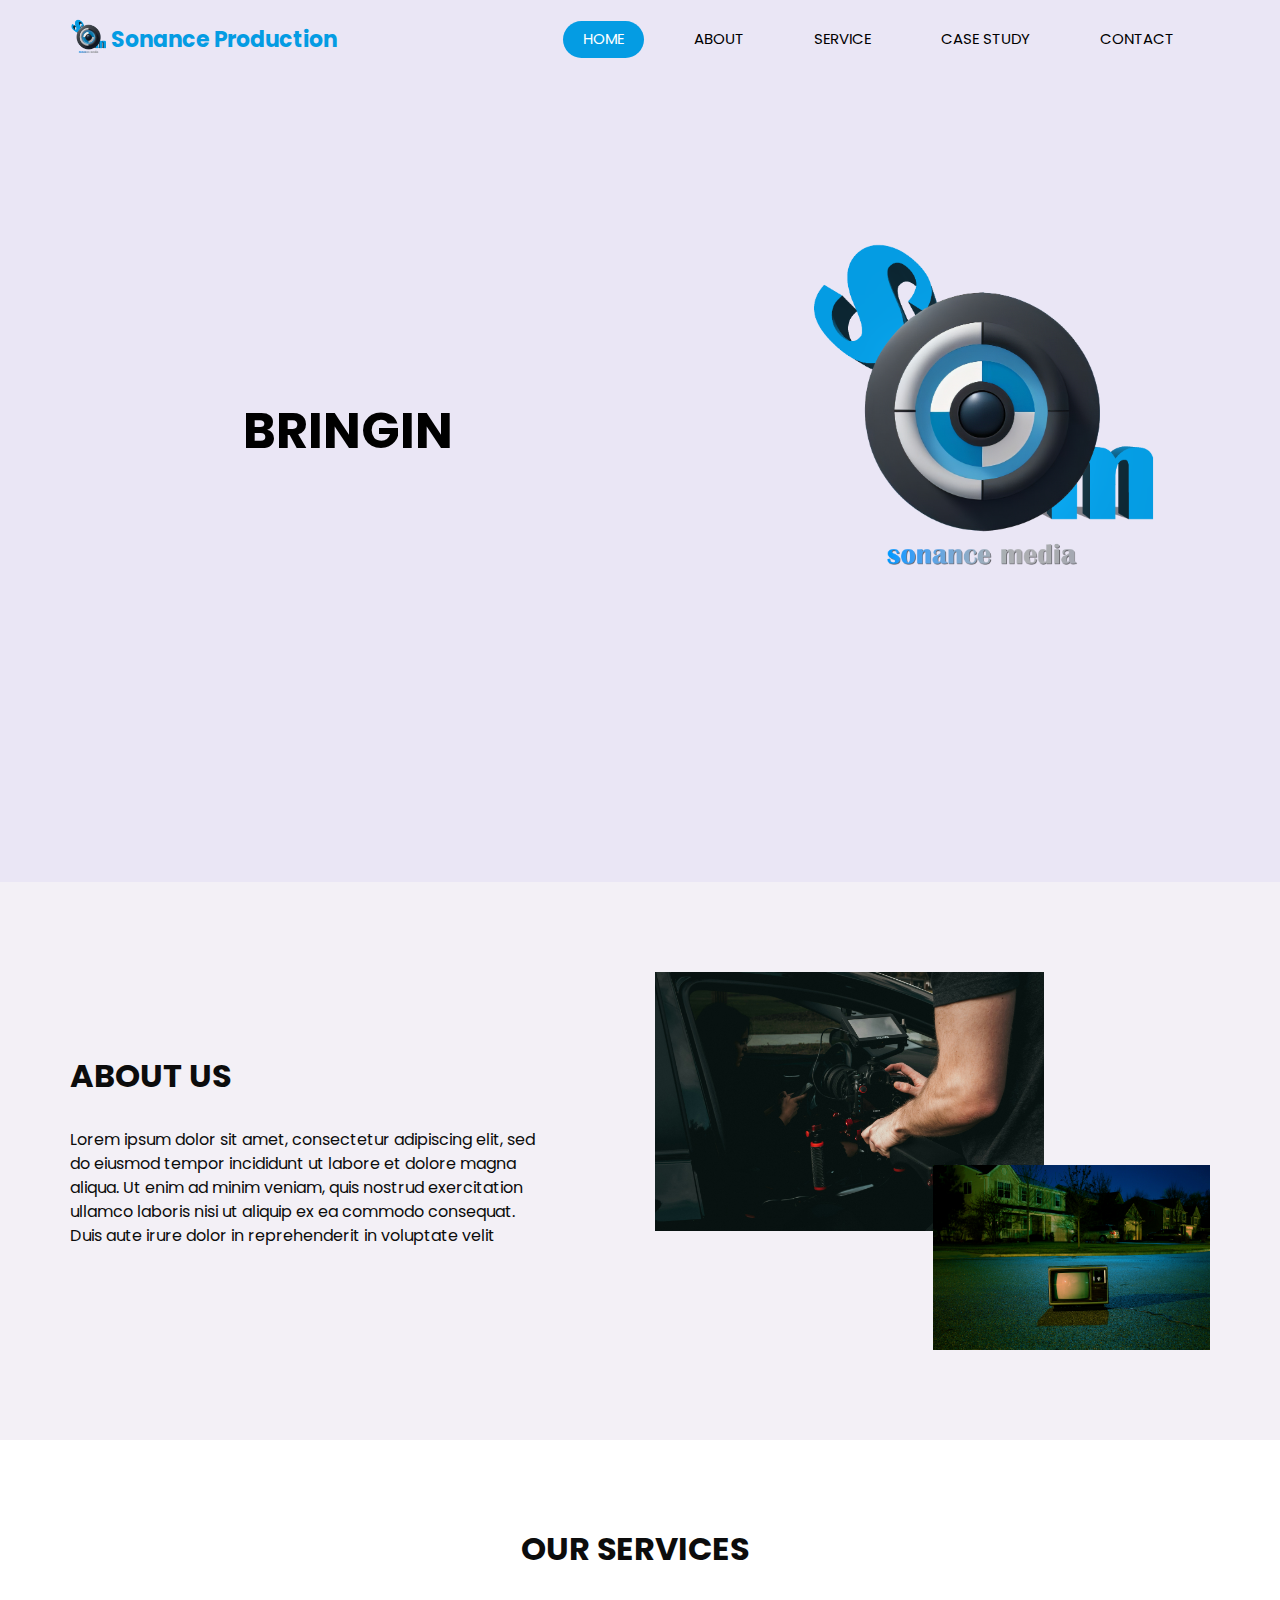
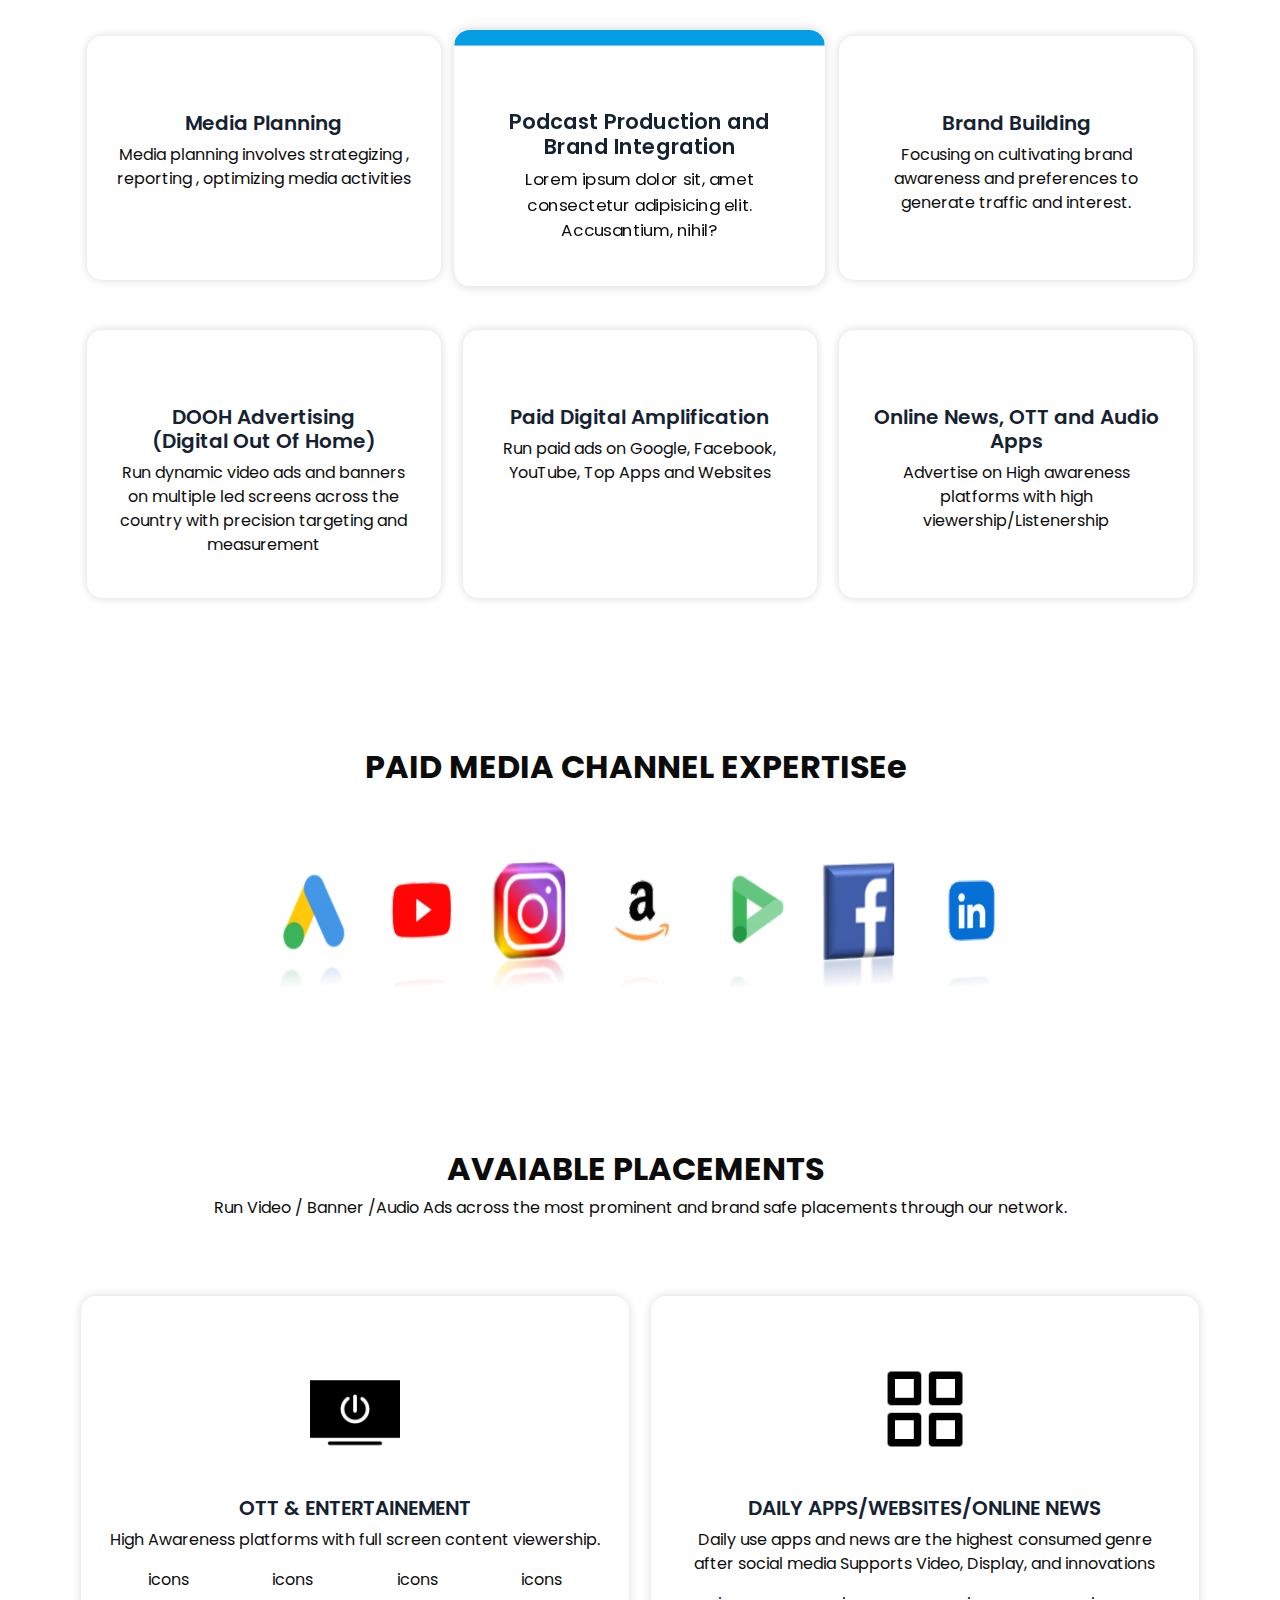
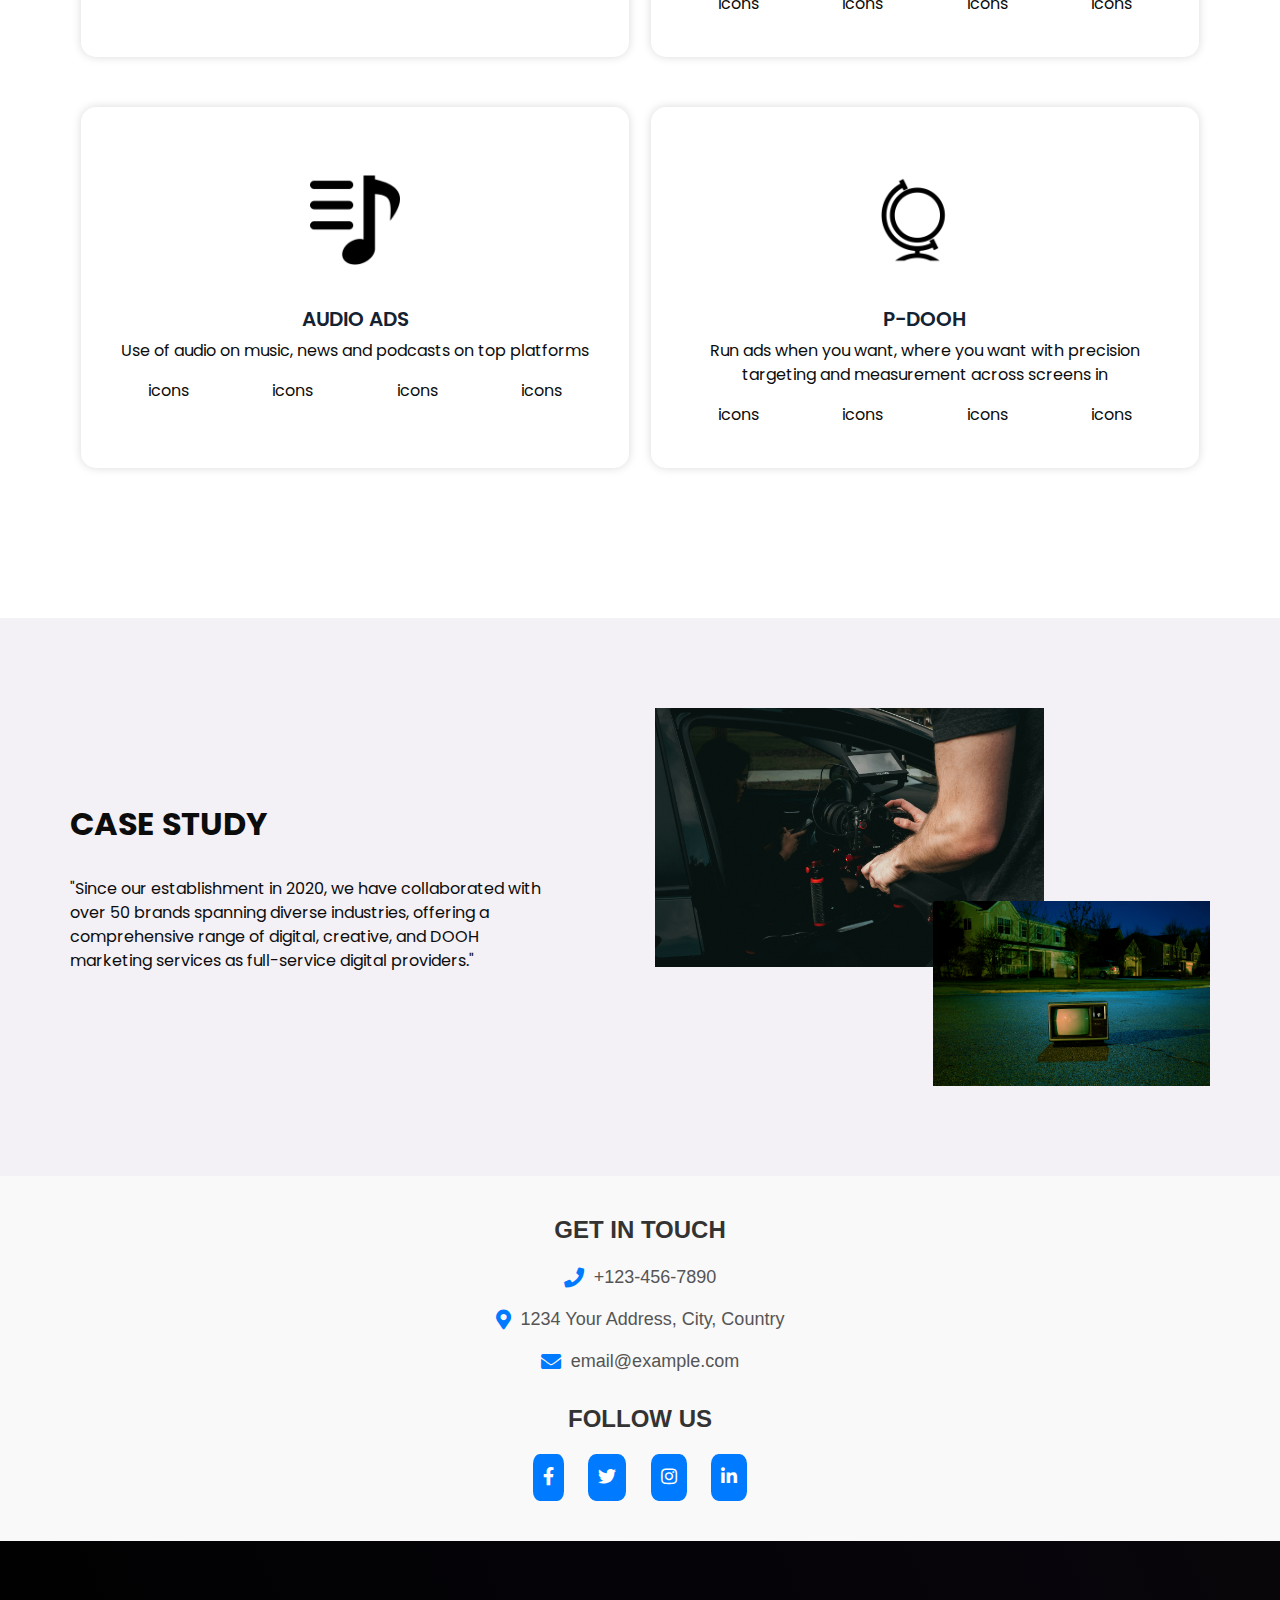
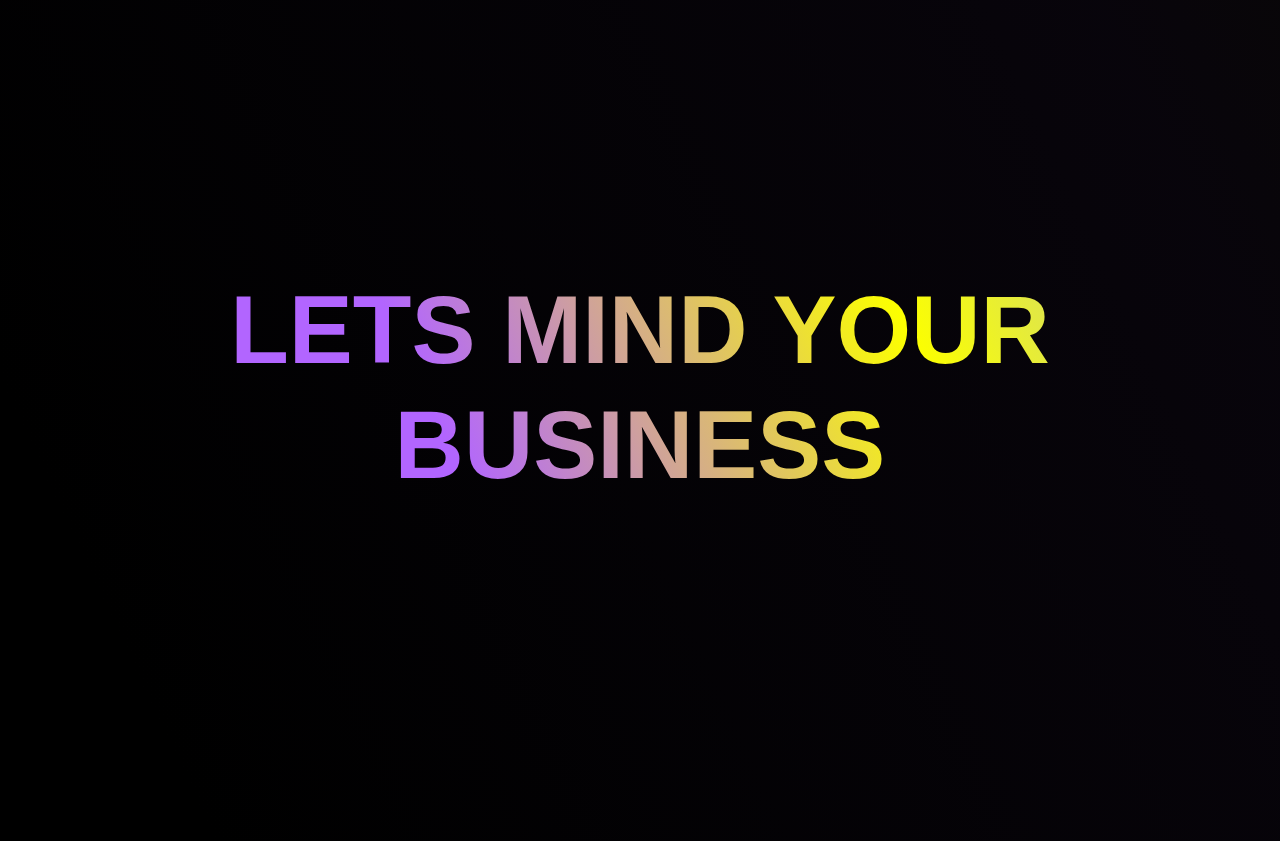
==== index.html @ 1a198df0 "sonance skeleton files" ====
<!DOCTYPE html>
<html>

<head>
  <!-- Basic -->
  <meta charset="utf-8" />
  <meta http-equiv="X-UA-Compatible" content="IE=edge" />
  <!-- Mobile Metas -->
  <meta name="viewport" content="width=device-width, initial-scale=1, shrink-to-fit=no" />
  <!-- Site Metas -->
  <meta name="keywords" content="" />
  <meta name="description" content="" />
  <meta name="author" content="" />

  <title>Electrochip</title>

  <!-- slider stylesheet -->
  <link rel="stylesheet" type="text/css" href="https://cdnjs.cloudflare.com/ajax/libs/OwlCarousel2/2.1.3/assets/owl.carousel.min.css" />

  <!-- bootstrap core css -->
  <link rel="stylesheet" type="text/css" href="css/bootstrap.css" />

  <!-- fonts style -->
  <link href="https://fonts.googleapis.com/css?family=Poppins:400,600,700&display=swap" rel="stylesheet">
  <!-- Custom styles for this template -->
  <link href="css/style.css" rel="stylesheet" />
  <!-- responsive style -->
  <link href="css/responsive.css" rel="stylesheet" />
  <link rel="stylesheet" href="https://cdnjs.cloudflare.com/ajax/libs/font-awesome/5.15.4/css/all.min.css">

</head>

<body>

  <div class="hero_area">
    <!-- header section strats -->
    <header class="header_section">
      <div class="container">
        <nav class="navbar navbar-expand-lg custom_nav-container ">
          <a class="navbar-brand" href="index.html">
            <img src="images/sonance-logo.png" alt="">
            <span>
              Sonance Production
            </span>
          </a>
          <button class="navbar-toggler" type="button" data-toggle="collapse" data-target="#navbarSupportedContent" aria-controls="navbarSupportedContent" aria-expanded="false" aria-label="Toggle navigation">
            <span class="s-1"> </span>
            <span class="s-2"> </span>
            <span class="s-3"> </span>
          </button>

          <div class="collapse navbar-collapse" id="navbarSupportedContent">
            <div class="d-flex ml-auto flex-column flex-lg-row align-items-center">
              <ul class="navbar-nav  ">
                <li class="nav-item active">
                  <a class="nav-link" href="#banner">Home <span class="sr-only">(current)</span></a>
                </li>
                <li class="nav-item">
                  <a class="nav-link" href="#about"> About</a>
                </li>
                <li class="nav-item">
                  <a class="nav-link" href="#service"> Service </a>
                </li>
                <li class="nav-item">
                  <a class="nav-link" href="#case"> Case Study </a>
                </li>
                <li class="nav-item">
                  <a class="nav-link" href="#contact">Contact </a>
                </li>
              </ul>
            </div>
          </div>
        </nav>
      </div>
    </header>
    <!-- end header section -->
    <!-- slider section -->
    <section class=" slider_section " id="banner">
      <div class="container" >
        <div class="row">
          <div class="col-md-6 ">
            <div class="detail_box">
              <h1 id="banner-header">
                <!-- BRINGING BRANDS<br>
                TO HEARTS -->
              </h1>
              
            </div>
          </div>
          <div class="col-lg-5 col-md-6 offset-lg-1">
            <div class="img_content">
              <div class="img_container">
                <div id="carouselExampleControls" class="carousel slide" data-ride="carousel">
                  <div class="carousel-inner">
                    <div class="carousel-item active">
                      <div class="img-box">
                        <img src="images/sonance-logo.png" alt="">
                      </div>
                    </div>
                    <!-- <div class="carousel-item">
                      <div class="img-box">
                        <img src="images/sonance-logo.png" alt="">
                      </div>
                    </div>
                    <div class="carousel-item">
                      <div class="img-box">
                        <img src="images/sonance-logo.png" alt="">
                      </div>
                    </div> -->
                  </div>
                </div>
              </div>
                </div>
                <div>
                  
                </div>
             
              <a class="carousel-control-prev" href="#carouselExampleControls" role="button" data-slide="prev">
                <span class="sr-only">Previous</span>
              </a>
              <a class="carousel-control-next" href="#carouselExampleControls" role="button" data-slide="next">
                <span class="sr-only">Next</span>
              </a>
            </div>

          </div>
        </div>
      </div>
    </section>
    <!-- end slider section -->
  </div>
 <!-- about section -->
 <section class="about_section layout_padding" id="about">
  <div class="container">
    <div class="row">
      <div class="col-md-6">
        <div class="detail-box">
          <div class="heading_container">
            <h2>
              ABOUT US
            </h2>
          </div>
          <p>
            Lorem ipsum dolor sit amet, consectetur adipiscing elit, sed do
            eiusmod tempor incididunt ut labore et dolore magna aliqua. Ut
            enim ad minim veniam, quis nostrud exercitation ullamco laboris
            nisi ut aliquip ex ea commodo consequat. Duis aute irure dolor
            in reprehenderit in voluptate velit
          </p>
        </div>
      </div>
      <div class="col-md-6">
        <div class="img_container">
          <div class="img-box b1">
            <img src="images/kal-visuals-CG3ONXwR3xc-unsplash.jpg" alt="" />
          </div>
          <div class="img-box b2">
            <img src="images/frank-okay-R1J6Z1cnJZc-unsplash.jpg" alt="" />
          </div>
        </div>

      </div>

    </div>
  </div>
</section>

<!-- end about section -->

  <!-- service section -->
  <section class="service_section layout_padding" id="service">
    <div class="container">
      <div class="heading_container">
        <h2>
          OUR SERVICES
        </h2>
        <!-- <img src="images/plug.png" alt=""> -->
      </div>

      <div class="service_container">
        <div class="box">
          <!-- <div class="img-box">
            <img src="images/s1.png" class="img1" alt="">
          </div> -->
          <div class="detail-box">
            <h5>
              Media Planning
            </h5>
            <p>
              Media planning involves strategizing , reporting , optimizing media activities

            </p>
          </div>
        </div>
        <div class="box active">
          <!-- <div class="img-box">
            <img src="images/s2.png" class="img1" alt="">
          </div> -->
          <div class="detail-box">
            <h5>
              Podcast Production and Brand Integration
            </h5>
            <p>
             Lorem ipsum dolor sit, amet consectetur adipisicing elit. Accusantium, nihil?
            </p>
          </div>
        </div>
        <div class="box">
          <!-- <div class="img-box">
            <img src="images/s3.png" class="img1" alt="">
          </div> -->
          <div class="detail-box">
            <h5>
              Brand Building
            </h5>
            <p>
              Focusing on cultivating brand awareness and preferences to generate traffic and interest.
            </p>
          </div>
        </div>
        <div class="box ">
          <!-- <div class="img-box">
            <img src="images/s4.png" class="img1" alt="">
          </div> -->
          <div class="detail-box">
            <h5>
              DOOH Advertising<br> (Digital Out Of Home)
            </h5>
            <p>
              Run dynamic video ads and banners on multiple led screens across the country with precision targeting and measurement
            </p>
          </div>
        </div>
        <div class="box">
          <!-- <div class="img-box">
            <img src="images/s5.png" class="img1" alt="">
          </div> -->
          <div class="detail-box">
            <h5>
              Paid Digital Amplification 
            </h5>
            <p>
              Run paid ads on Google, Facebook, YouTube, Top Apps and Websites
            </p>
          </div>
        </div>
        <div class="box">
          <!-- <div class="img-box">
            <img src="images/s5.png" class="img1" alt="">
          </div> -->
          <div class="detail-box">
            <h5>
              Online News, OTT and Audio Apps
            </h5>
            <p>
              Advertise on High awareness platforms with high viewership/Listenership
            </p>
          </div>
        </div>
        </div>
      </div>
    </div>
  </section>
  <!-- end service section -->

  <!-- paid media section -->
  <section class="media-expertise" >
    <h2>PAID MEDIA CHANNEL EXPERTISEe</h2>
    <div class="icons-container">
        <img src="images/googledrive.png" class="floating-icon" alt="Icon 1">
        <img src="images/youtube1.png" class="floating-icon" alt="Icon 2">
        <img src="images/instagram1.png" class="floating-icon" alt="Icon 3">
        <img src="images/amazon.png" class="floating-icon" alt="Icon 4">
        <img src="images/googleDV.png" class="floating-icon" alt="Icon 5">
        <img src="images/facebook1.png" class="floating-icon" alt="Icon 6">
        <img src="images/linkedIn1.png" class="floating-icon" alt="Icon 7">
    </div>
</section>
  <!-- end paid media section -->
 <!-- Available placements -->
 <section class="placement_section layout_padding" id="case">
  <div class="container">
    <div class="heading_container">
      <h2>
        AVAIABLE PLACEMENTS
      </h2>
    </div>
    <p>Run Video / Banner /Audio Ads across the most prominent and brand safe placements through our network.
    </p>
    <div class="placement_container">
      <div class="box">
        <div class="img-box">
          <img src="images/tv-on-svgrepo-com.png" class="img1" alt="">
        </div>
        <div class="detail-box">
          <h5>
            OTT & ENTERTAINEMENT
          </h5>
          <p>
            High Awareness platforms with full screen content viewership.
          </p>
          <div>
            <div class="placement-images-container">
              <!-- <img src="images/Jiocinema.png"  alt="Icon 1">
              <img src="images/Sony_LIV.png"  alt="Icon 2">
              <img src="images/Zee5.png"  alt="Icon 3">
              <img src="images/mx player.jpg"  alt="Icon 4"> -->
              <p>icons</p>
              <p>icons</p>
              <p>icons</p>
              <p>icons</p>
          </div>
          </div>
        </div>
      </div>
      <div class="box">
        <div class="img-box">
          <img src="images/apps-large-svgrepo-com.png" class="img1" alt="">
        </div>
        <div class="detail-box">
          <h5>
            DAILY APPS/WEBSITES/ONLINE NEWS
          </h5>
          <p>
            Daily use apps and news are the highest consumed genre after social media
            Supports Video, Display, and innovations</p>
            <div class="placement-images-container">
              <!-- <img src="images/Jiocinema.png"  alt="Icon 1">
              <img src="images/Sony_LIV.png"  alt="Icon 2">
              <img src="images/Zee5.png"  alt="Icon 3">
              <img src="images/mx player.jpg"  alt="Icon 4"> -->
              <p>icons</p>
              <p>icons</p>
              <p>icons</p>
              <p>icons</p>
          </div>
        </div>
      </div>
      <div class="box">
        <div class="img-box">
          <img src="images/audio-playlist-svgrepo-com.png" class="img1" alt="">
        </div>
        <div class="detail-box">
          <h5>
            AUDIO ADS
          </h5>
          <p>
            Use of audio on music, news and podcasts on top platforms
          </p>
          <div class="placement-images-container">
            <!-- <img src="images/Jiocinema.png"  alt="Icon 1">
            <img src="images/Sony_LIV.png"  alt="Icon 2">
            <img src="images/Zee5.png"  alt="Icon 3">
            <img src="images/mx player.jpg"  alt="Icon 4"> -->
            <p>icons</p>
            <p>icons</p>
            <p>icons</p>
            <p>icons</p>
        </div>
        </div>
      </div>
      <div class="box ">
        <div class="img-box">
          <img src="images/world-svgrepo-com.png" class="img1" alt="">
        </div>
        <div class="detail-box">
          <h5>
            P-DOOH
          </h5>
          <p>
            Run ads when you want, where you want with precision targeting and measurement across screens in 
          </p>
          <div class="placement-images-container">
            <!-- <img src="images/Jiocinema.png"  alt="Icon 1">
            <img src="images/Sony_LIV.png"  alt="Icon 2">
            <img src="images/Zee5.png"  alt="Icon 3">
            <img src="images/mx player.jpg"  alt="Icon 4"> -->
            <p>icons</p>
            <p>icons</p>
            <p>icons</p>
            <p>icons</p>
        </div>
        </div>
      </div>
      </div>
    </div>
  </div>
</section>
<!-- end service section -->

<section class="about_section layout_padding">
  <div class="container">
    <div class="row">
      <div class="col-md-6">
        <div class="detail-box">
          <div class="heading_container">
            <h2>
              CASE STUDY
            </h2>
          </div>
          <p>
            "Since our establishment in 2020, we have collaborated with over 50 brands spanning diverse industries, offering a comprehensive range of digital, creative, and DOOH marketing services as full-service digital providers."
          </p>
        </div>
      </div>
      <div class="col-md-6">
        <div class="img_container">
          <div class="img-box b1">
            <img src="images/kal-visuals-CG3ONXwR3xc-unsplash.jpg" alt="" />
          </div>
          <div class="img-box b2">
            <img src="images/frank-okay-R1J6Z1cnJZc-unsplash.jpg" alt="" />
          </div>
        </div>

      </div>

    </div>
  </div>
</section>


  <!-- blog section -->

  <!-- <section class="blog_section layout_padding">
    <div class="container">
      <div class="heading_container">
        <h2>
          Blog
        </h2>
        <img src="images/plug.png" alt="">
      </div>
      <div class="row">
        <div class="col-md-6">
          <div class="box">
            <div class="img-box">
              <img src="images/blog1.jpg" alt="">
            </div>
            <div class="detail-box">
              <h5>
                Blog Title Goes Here
              </h5>
              <p>
                There are many variations of passages of Lorem Ipsum available, but the majority have suffered alteration in some form, by injected humour, or randomised
              </p>
            </div>
          </div>
        </div>
        <div class="col-md-6">
          <div class="box">
            <div class="img-box">
              <img src="images/blog2.jpg" alt="">
            </div>
            <div class="detail-box">
              <h5>
                Blog Title Goes Here
              </h5>
              <p>
                There are many variations of passages of Lorem Ipsum available, but the majority have suffered alteration in some form, by injected humour, or randomised
              </p>
            </div>
          </div>
        </div>
      </div>
    </div>
  </section> -->

  <!-- end blog section -->


  <div class="contact-section" id="contact">
    <h2>GET IN TOUCH</h2>
    <div class="contact-info">
      <div class="info-item">
        <i class="fas fa-phone"></i>
        <p>+123-456-7890</p>
      </div>
      <div class="info-item">
        <i class="fas fa-map-marker-alt"></i>
        <p>1234 Your Address, City, Country</p>
      </div>
      <div class="info-item">
        <i class="fas fa-envelope"></i>
        <p>email@example.com</p>
      </div>
    </div>
    
    <h2>FOLLOW US</h2>
    <div class="social-icons">
      <a href="#" class="social-icon"><i class="fab fa-facebook-f"></i></a>
      <a href="#" class="social-icon"><i class="fab fa-twitter"></i></a>
      <a href="#" class="social-icon"><i class="fab fa-instagram"></i></a>
      <a href="#" class="social-icon"><i class="fab fa-linkedin-in"></i></a>
    </div>
  </div>
  
  <!-- contact section -->

  <!-- <section class="contact_section layout_padding">
    <div class="container ">
      <div class="heading_container">
        <h2>
          Contact Us
        </h2>
      </div>
    </div>
    <div class="container">
      <div class="row">
        <div class="col-md-6">
            <div>
              <input type="text" placeholder="Name" />
            </div>
            <div>
              <input type="email" placeholder="Email" />
            </div>
            <div>
              <input type="text" placeholder="Phone Number" />
            </div>
            <div>
              <input type="text" class="message-box" placeholder="Message" />
            </div>
            <div class="d-flex ">
              <button>
                SEND
              </button>
            </div>
        </div>
        <div class="col-md-6">
          <div class="map_container">
            <div class="map-responsive">
              <iframe src="https://www.google.com/maps/embed/v1/place?key=AIzaSyA0s1a7phLN0iaD6-UE7m4qP-z21pH0eSc&q=Eiffel+Tower+Paris+France" width="600" height="300" frameborder="0" style="border:0; width: 100%; height:100%" allowfullscreen></iframe>
            </div>
          </div>
        </div>
      </div>
    </div>
  </section> -->

  <!-- end contact section -->


  <!-- info section -->

  <!-- <section class="info_section layout_padding">
    <div class="container">
      
        <div class="row">
          <h1>LETS MIND YOUR BUSINESS</h1>
          </div>
      </div>

    </div>
  </section> -->

  <!-- end info section -->

  <!-- footer section -->
  <!-- <footer class="container-fluid footer_section">
    <div class="container">
      <div class="row">
        <div class="col-lg-7 col-md-9 mx-auto">
          <p>
            &copy; 2019 All Rights Reserved By
            <a href="https://html.design/">Free Html Templates</a>
          </p>
        </div>
      </div>
    </div>
  </footer> -->
  <!-- footer section -->
 <section class="footer-header">
  <h1>LETS MIND YOUR BUSINESS</h1>  
  </section>
<!--   
<footer>
  <div>
    <span>
       WB
    </span>
   </div>
</footer> -->

  <script src="js/jquery-3.4.1.min.js"></script>
  <script src="js/bootstrap.js"></script>

</body>

</html>
---- css/style.css ----
body {
  font-family: "Poppins", sans-serif;
  color: #0c0c0c;
  background-color: #ffffff;
}

.layout_padding {
  padding-top: 90px;
  padding-bottom: 90px;
}

.layout_padding2 {
  padding-top: 45px;
  padding-bottom: 45px;
}

.layout_padding2-top {
  padding-top: 45px;
}

.layout_padding2-bottom {
  padding-bottom: 45px;
}

.layout_padding-top {
  padding-top: 90px;
}

.layout_padding-bottom {
  padding-bottom: 90px;
}

.heading_container {
  display: -webkit-box;
  display: -ms-flexbox;
  display: flex;
  -webkit-box-pack: start;
      -ms-flex-pack: start;
          justify-content: flex-start;
  -webkit-box-align: center;
      -ms-flex-align: center;
          align-items: center;
  text-align: center;
}

.heading_container h2 {
  position: relative;
  font-weight: bold;
  margin-right: 10px;
}

.heading_container img {
  width: 30px;
}

/*header section*/
.hero_area {
  height: 98vh;
  position: relative;
  display: -webkit-box;
  display: -ms-flexbox;
  display: flex;
  -webkit-box-orient: vertical;
  -webkit-box-direction: normal;
      -ms-flex-direction: column;
          flex-direction: column;
  background-color: #eae6f5;
}

.sub_page .hero_area {
  height: auto;
}

.header_section .container {
  padding: 0;
}

.header_section .nav_container {
  margin: 0 auto;
}

.custom_nav-container .navbar-nav .nav-item .nav-link {
  padding: 7px 20px;
  margin: 10px 15px;
  color: #000000;
  text-align: center;
  border-radius: 35px;
  text-transform: uppercase;
  font-size: 15px;
}

.custom_nav-container .navbar-nav .nav-item.active .nav-link, .custom_nav-container .navbar-nav .nav-item:hover .nav-link {
  background-color: #049ce3;
  color: #ffffff;
}

a,
a:hover,
a:focus {
  text-decoration: none;
}

a:hover,
a:focus {
  color: initial;
}

.btn,
.btn:focus {
  outline: none !important;
  -webkit-box-shadow: none;
          box-shadow: none;
}

.custom_nav-container .nav_search-btn {
  background-image: url(../images/search-icon.png);
  background-size: 22px;
  background-repeat: no-repeat;
  background-position-y: 7px;
  width: 35px;
  height: 35px;
  padding: 0;
  border: none;
}

.navbar-brand {
  display: -webkit-box;
  display: -ms-flexbox;
  display: flex;
  -webkit-box-align: center;
      -ms-flex-align: center;
          align-items: center;
}

.navbar-brand img {
  margin-right: 5px;
  width: 35px;
}

.navbar-brand span {
  font-size: 22px;
  font-weight: 700;
  color: #049ce3;
}

.custom_nav-container {
  z-index: 99999;
}

.navbar-expand-lg .navbar-collapse {
  -webkit-box-align: end;
      -ms-flex-align: end;
          align-items: flex-end;
}

.custom_nav-container .navbar-toggler {
  outline: none;
}

.custom_nav-container .navbar-toggler {
  padding: 0;
  width: 37px;
  height: 42px;
}

.custom_nav-container .navbar-toggler span {
  display: block;
  width: 35px;
  height: 4px;
  background-color: #190734;
  margin: 7px 0;
  -webkit-transition: all .3s;
  transition: all .3s;
}

.custom_nav-container .navbar-toggler[aria-expanded="true"] .s-1 {
  -webkit-transform: rotate(45deg);
          transform: rotate(45deg);
  margin: 0;
  margin-bottom: -4px;
}

.custom_nav-container .navbar-toggler[aria-expanded="true"] .s-2 {
  display: none;
}

.custom_nav-container .navbar-toggler[aria-expanded="true"] .s-3 {
  -webkit-transform: rotate(-45deg);
          transform: rotate(-45deg);
  margin: 0;
  margin-top: -4px;
}

.custom_nav-container .navbar-toggler[aria-expanded="false"] .s-1,
.custom_nav-container .navbar-toggler[aria-expanded="false"] .s-2,
.custom_nav-container .navbar-toggler[aria-expanded="false"] .s-3 {
  -webkit-transform: none;
          transform: none;
}

/*end header section*/
/* slider section */
.slider_section {
  -webkit-box-flex: 1;
      -ms-flex: 1;
          flex: 1;
  display: -webkit-box;
  display: -ms-flexbox;
  display: flex;
  -webkit-box-align: center;
      -ms-flex-align: center;
          align-items: center;
  position: relative;
  z-index: 2;
  color: #3b3a3a;
  padding-bottom: 90px;
}

.slider_section .row {
  -webkit-box-align: center;
      -ms-flex-align: center;
          align-items: center;
}

.slider_section .detail_box {
  text-align: center;
  color: #000000;
}

.slider_section .detail_box h1 {
  text-transform: uppercase;
  font-weight: bold;
  font-size: 50px;
}
.banner-header {
  display: inline-block;
  font-size: 3rem;
  letter-spacing: 2px;
  overflow: hidden;
  white-space: nowrap;
  border-right: 2px solid black; /* Optional: adds a caret */
  animation: blink-caret 0.75s step-end infinite;
}
@keyframes blink-caret {
  from, to {
    border-color: transparent;
  }
  50% {
    border-color: black;
  }
}

.slider_section .detail_box p {
  margin-top: 20px;
}

.slider_section .detail_box a {
  display: inline-block;
  padding: 10px 40px;
  background-color: #049ce3;
  color: #ffffff;
  border-radius: 35px;
  margin-top: 35px;
}

.slider_section .detail_box a:hover {
  background-color: #5625a1;
}

.slider_section .img_container {
  overflow: hidden;
}

.slider_section .img_container div#carouselExampleContarols {
  width: 100%;
  position: unset;
}

.slider_section .img_container .img-box img {
  width: 75%;
}
.img-box {
  text-align: center;
}

.slider_section .carousel-control-prev,
.slider_section .carousel-control-next {
  display: none;
  top: initial;
  left: initial;
  bottom: 5%;
  right: 10%;
  width: 45px;
  height: 45px;
  border: none;
  border-radius: 100%;
  opacity: 1;
  background-repeat: no-repeat;
  background-size: 8px;
  background-position: center;
}

.slider_section .carousel-control-prev {
  display: none;
  background-image: url(../images/prev.png);
  background-color: #ffffff;
  -webkit-transform: translate(-85px, 30px);
          transform: translate(-85px, 30px);
}

.slider_section .carousel-control-next {
  background-image: url(../images/next.png);
  background-color: #049ce3;
  -webkit-transform: translate(-45px, 0);
          transform: translate(-45px, 0);
}

.service_section {
  text-align: center;
}

.service_section .heading_container {
  -webkit-box-pack: center;
      -ms-flex-pack: center;
          justify-content: center;
}

.service_section .service_container {
  display: -webkit-box;
  display: -ms-flexbox;
  display: flex;
  -webkit-box-pack: center;
      -ms-flex-pack: center;
          justify-content: center;
  padding: 35px 0;
  -ms-flex-wrap: wrap;
      flex-wrap: wrap;
}

.service_section .service_container .box {
  margin: 25px 1%;
  -ms-flex-preferred-size: 31%;
      flex-basis: 31%;
  padding: 35px 25px 25px;
  border-radius: 15px;
  -webkit-box-shadow: 0 0 10px 0 rgba(0, 0, 0, 0.15);
          box-shadow: 0 0 10px 0 rgba(0, 0, 0, 0.15);
  border-top: 15px solid transparent;
  overflow: hidden;
  -webkit-transition: all .1s;
  transition: all .1s;
}

.service_section .service_container .box .img-box {
  display: -webkit-box;
  display: -ms-flexbox;
  display: flex;
  -webkit-box-pack: center;
      -ms-flex-pack: center;
          justify-content: center;
  -webkit-box-align: center;
      -ms-flex-align: center;
          align-items: center;
  height: 125px;
}

.service_section .service_container .box .img-box img {
  width: 90px;
}

.service_section .service_container .box .detail-box {
  margin-top: 25px;
}

.service_section .service_container .box .detail-box h5 {
  color: #152232;
  font-weight: 600;
  position: relative;
}

.service_section .service_container .box:hover, .service_section .service_container .box.active {
  border-top: 15px solid #059de3;
  transition: transform 0.3s ease, font-size 0.3s ease;
  transform: scale(1.05);
}

.service_section .btn-box {
  display: -webkit-box;
  display: -ms-flexbox;
  display: flex;
  -webkit-box-pack: center;
      -ms-flex-pack: center;
          justify-content: center;
  margin-top: 25px;
}

.service_section .btn-box a {
  display: inline-block;
  padding: 10px 35px;
  background-color: #049ce3;
  color: #ffffff;
  border-radius: 35px;
}

.service_section .btn-box a:hover {
  background-color: #5625a1;
}

.about_section {
  background-color: #f3f0f6;
}

.about_section .row {
  -webkit-box-align: center;
      -ms-flex-align: center;
          align-items: center;
}

.about_section .img_container {
  display: -webkit-box;
  display: -ms-flexbox;
  display: flex;
  -webkit-box-orient: vertical;
  -webkit-box-direction: normal;
      -ms-flex-direction: column;
          flex-direction: column;
}

.about_section .img_container .img-box {
  /* border: 5px solid #7b57b2;
  border-radius: 100%; */
  overflow: hidden;
}

.about_section .img_container .img-box.b1 {
  width: 70%;
}

.about_section .img_container .img-box.b2 {
  width: 50%;
  margin-left: auto;
  margin-top: -12%;
}

.about_section .img_container .img-box img {
  width: 100%;
}

.about_section .detail-box {
  margin-right: 15%;
}

.about_section .detail-box p {
  margin-top: 25px;
}

.about_section .detail-box a {
  display: inline-block;
  padding: 10px 35px;
  background-color: #049ce3;
  color: #ffffff;
  border-radius: 5px;
  margin: 25px 0 45px 0;
}

.about_section .detail-box a:hover {
  background-color: #5625a1;
}

.blog_section .heading_container {
  -webkit-box-pack: center;
      -ms-flex-pack: center;
          justify-content: center;
}

.blog_section .heading_container h2::before {
  background-color: #ffffff;
}

.blog_section .box {
  margin-top: 55px;
  background-color: #ffffff;
  -webkit-box-shadow: 0 0 10px 0 rgba(0, 0, 0, 0.15);
          box-shadow: 0 0 10px 0 rgba(0, 0, 0, 0.15);
}

.blog_section .box .img-box {
  position: relative;
}

.blog_section .box .img-box img {
  width: 100%;
}

.blog_section .box .detail-box {
  padding: 25px 25px 15px;
}

.blog_section .box .detail-box h5 {
  font-weight: bold;
}

.contact_section {
  position: relative;
}

.contact_section form {
  margin-top: 45px;
  padding-right: 35px;
}

.contact_section input {
  width: 100%;
  border: none;
  height: 50px;
  margin-bottom: 25px;
  padding-left: 25px;
  background-color: transparent;
  outline: none;
  color: #101010;
  -webkit-box-shadow: 0px 2px 5px 0px rgba(0, 0, 0, 0.16);
  box-shadow: 0px 2px 5px 0px rgba(0, 0, 0, 0.16);
}

.contact_section input::-webkit-input-placeholder {
  color: #737272;
}

.contact_section input:-ms-input-placeholder {
  color: #737272;
}

.contact_section input::-ms-input-placeholder {
  color: #737272;
}

.contact_section input::placeholder {
  color: #737272;
}

.contact_section input.message-box {
  height: 120px;
}

.contact_section button {
  border: none;
  display: inline-block;
  padding: 12px 45px;
  background-color: #049ce3;
  color: #ffffff;
  border-radius: 0px;
  margin-top: 35px;
}

.contact_section button:hover {
  background-color: #5625a1;
}

.contact_section .map_container {
  height: 100%;
  min-height: 325px;
}

.contact_section .map_container .map-responsive {
  height: 100%;
}

.footer_bg {
  background-image: url(../images/footer-bg.png);
  background-size: cover;
  background-position: top;
}

/* info section */
.info_section {
  background-color: #049ce3;
  color: #ffffff;
}

.info_section h6 {
  font-weight: bold;
}

.info_section .info_contact {
  margin-top: 60px;
  margin-bottom: 45px;
}

.info_section .info_contact .col-md-4 {
  display: -webkit-box;
  display: -ms-flexbox;
  display: flex;
  -webkit-box-pack: center;
      -ms-flex-pack: center;
          justify-content: center;
}

.info_section .info_contact a {
  color: #ffffff;
}

.info_section .info_contact img {
  max-width: 100%;
  margin-right: 10px;
}

.info_section .info_form {
  margin: 0 auto;
  margin-bottom: 45px;
}

.info_section .info_form h4 {
  text-transform: uppercase;
  text-align: center;
  margin-bottom: 20px;
}

.info_section .info_form form {
  display: -webkit-box;
  display: -ms-flexbox;
  display: flex;
  -webkit-box-align: center;
      -ms-flex-align: center;
          align-items: center;
}

.info_section .info_form form input {
  background-color: #ffffff;
  border: none;
  -webkit-box-flex: 2.5;
      -ms-flex: 2.5;
          flex: 2.5;
  outline: none;
  color: #000000;
  min-height: 42.4px;
  padding-left: 15px;
}

.info_section .info_form form input ::-webkit-input-placeholder {
  color: #ffffff;
  opacity: 0.2;
}

.info_section .info_form form input :-ms-input-placeholder {
  color: #ffffff;
  opacity: 0.2;
}

.info_section .info_form form input ::-ms-input-placeholder {
  color: #ffffff;
  opacity: 0.2;
}

.info_section .info_form form input ::placeholder {
  color: #ffffff;
  opacity: 0.2;
}

.info_section .info_form form button {
  -webkit-box-flex: 1;
      -ms-flex: 1;
          flex: 1;
  border: none;
  display: inline-block;
  padding: 10px 30px;
  background-color: #049ce3;
  color: #ffffff;
  border-radius: 0;
  font-size: 15px;
  text-transform: uppercase;
}

.info_section .info_form form button:hover {
  background-color: #5625a1;
}

.info_section .box {
  display: -webkit-box;
  display: -ms-flexbox;
  display: flex;
}

.info_section .info_social {
  display: -webkit-box;
  display: -ms-flexbox;
  display: flex;
}

.info_section .info_social img {
  width: 35px;
  margin-right: 8px;
}

/* end info section */
/* footer section*/
.footer_section {
  display: -webkit-box;
  display: -ms-flexbox;
  display: flex;
  -webkit-box-pack: center;
      -ms-flex-pack: center;
          justify-content: center;
  position: relative;
}

.footer_section p {
  color: #222222;
  margin: 0 auto;
  text-align: center;
  padding: 20px;
}

.footer_section p a {
  color: #222222;
}
/*# sourceMappingURL=style.css.map */

.media-expertise {
  text-align: center;
  /* padding: 50px 0; */
}

.media-expertise h2 {
  position: relative;
  font-weight: bold;
  margin-right: 10px;
}

.icons-container {
  margin-top: 74px;
  display: flex;
  justify-content: center;
  gap: 30px;
  flex-wrap: wrap; /* allows wrapping of icons for smaller screens */
}

.floating-icon {
  width: 80px; /* Adjust size based on preference */
  animation: float 4s ease-in-out infinite;
}

/* Floating effect */
@keyframes float {
  0% {
      transform: translateY(0);
  }
  50% {
      transform: translateY(-15px);
  }
  100% {
      transform: translateY(0);
  }
}

/* Hover effect to increase size a bit */
.floating-icon:hover {
  transform: scale(1.1);
  transition: transform 0.3s ease;
}

/* placement section */


.placement_section {
  text-align: center;
}

.placement_section .heading_container {
  -webkit-box-pack: center;
      -ms-flex-pack: center;
          justify-content: center;
}

.placement_section .placement_container {
  display: -webkit-box;
  display: -ms-flexbox;
  display: flex;
  -webkit-box-pack: center;
      -ms-flex-pack: center;
          justify-content: center;
  padding: 35px 0;
  -ms-flex-wrap: wrap;
      flex-wrap: wrap;
}

.placement_section .placement_container .box {
  margin: 25px 1%;
  -ms-flex-preferred-size: 48%;
      flex-basis: 48%;
  padding: 35px 25px 25px;
  border-radius: 15px;
  -webkit-box-shadow: 0 0 10px 0 rgba(0, 0, 0, 0.15);
          box-shadow: 0 0 10px 0 rgba(0, 0, 0, 0.15);
  border-top: 15px solid transparent;
  overflow: hidden;
  -webkit-transition: all .1s;
  transition: all .1s;
}

.placement_section .placement_container .box .img-box {
  display: -webkit-box;
  display: -ms-flexbox;
  display: flex;
  -webkit-box-pack: center;
      -ms-flex-pack: center;
          justify-content: center;
  -webkit-box-align: center;
      -ms-flex-align: center;
          align-items: center;
  height: 125px;
}

.placement_section .placement_container .box .img-box img {
  width: 90px;
}

.placement_section .placement_container .box .detail-box {
  margin-top: 25px;
}

.placement_section .placement_container .box .detail-box h5 {
  color: #152232;
  font-weight: 600;
  position: relative;
}

/* .placement_section .placement_container .box:hover, .placement_section .placement_container .box.active {
  border-top: 15px solid #059de3;
  transition: transform 0.3s ease, font-size 0.3s ease;
  transform: scale(1.05);
} */

.placement_section .btn-box {
  display: -webkit-box;
  display: -ms-flexbox;
  display: flex;
  -webkit-box-pack: center;
      -ms-flex-pack: center;
          justify-content: center;
  margin-top: 25px;
}

.placement_section .btn-box a {
  display: inline-block;
  padding: 10px 35px;
  background-color: #049ce3;
  color: #ffffff;
  border-radius: 35px;
}

.placement_section .btn-box a:hover {
  background-color: #5625a1;
}

.placement-images-container {
  display: flex;
  justify-content: space-around;
}


/* case study */
/* .casestudy_section .heading_container {
  justify-content: center;
} */
.casestudy_section {
  width: 100%;
  float: left;
  background-image: url(../images/casestudy-bg.png);
  height: auto;
  margin-top: 75px;
  padding-bottom: 60px;
  background-size: 100%;
}

.casestudy_taital {
  width: 100%;
  float: left;
  font-size: 34px;
  color: #282c47;
  padding-top: 10px;
  text-transform: uppercase;
  font-weight: bold;
}
.casestudy_taital::after {
  content: '';
  background-color: #ff5a58;
  position: absolute;
  width: 60px;
  text-align: center;
  right: initial;
  top: 0px;
  margin: 0 auto;
  display: flex;
  justify-content: center;
  height: 7px;
  left: 0;
  border-radius: 100px;
}
.casestudy_text {
  width: 90%;
  float: left;
  font-size: 16px;
  color: #060606;
  margin-left: 0px;
}


/* contact */
.contact-section {
  background-color: #f9f9f9;
  padding: 40px;
  text-align: center;
  font-family: Arial, sans-serif;
}

.contact-section h2 {
  color: #333;
  margin-bottom: 20px;
  font-size: 24px;
  font-weight: 700;
}

.contact-info {
  margin-bottom: 30px;
}

.info-item {
  display: flex;
  align-items: center;
  justify-content: center;
  margin-bottom: 15px;
}

.info-item i {
  font-size: 20px;
  margin-right: 10px;
  color: #555;
}

.info-item p {
  margin: 0;
  color: #555;
  font-size: 18px;
}

.social-icons {
  margin-top: 20px;
}

.social-icons a {
  text-decoration: none;
  margin: 0 10px;
  display: inline-block;
  color: #fff;
  background-color:  #007bff;
  padding: 10px;
  border-radius: 21%; 
  font-size: 18px;
}

.social-icons a:hover {
  background-color: #555;
}

.fab, .fas {
  font-family: "Font Awesome 5 Free";
}
/*  */

.footer-header {
  position: relative;
  width: 100%;
  height: 80vh;
  overflow: hidden;
  display: flex;
  flex-direction: column;
  justify-content: center;
  align-items: center;
}

.footer-header::before {
  content: '';
  position: absolute;
  top: 0;
  left: 0;
  width: 100%;
  height: 100%;
background: rgb(0,5,34);
background: linear-gradient(245deg, rgba(0,5,34,1) 38%, rgba(58,1,115,1) 65%);
  border-radius: 0 0 60% 60% / 0 0 100% 100%;
  transform: scaleX(1.5);
  z-index: -1;
}

/* Template */


.footer-header {
  font-family: "Titillium Web", sans-serif;
  position: relative;
  width: 100vw;
  min-height: 100vh;
  /*   background-color:black; */
  background: rgb(0, 0, 0);
  background-image: linear-gradient(
    245deg,
    rgba(153, 169, 255, 0.04654236694677871) 35%,
    rgba(252, 255, 0, 0.046262254901960786) 45%,
    rgba(178, 101, 255, 0.043461134453781514) 65%,
    rgba(0, 0, 0, 0.8239670868347339) 95%
  );
  color: white;
  background-size: 300%;
  animation: bg-animation 20s linear infinite;
}


.footer-header h1 {
  text-align: center;
  font-size: 600%;
  font-weight: 900;
  letter-spacing: 0;

  color: transparent;
  -webkit-background-clip: text;
  -webkit-text-fill-color: transparent;
/*   -webkit-text-stroke-width: 2px;
  -webkit-text-stroke-color: black; */
  background-image: linear-gradient(
    245deg,
    rgba(153, 169, 255, 1) 20%,
    rgba(252, 255, 0, 1) 48%,
    rgba(178, 101, 255, 1) 75%
  );
  background-size: 140%;
  animation: bg-animation 3s linear infinite;
  
}

footer {
  position: absolute;
  right: 1.5rem;
  bottom: 1rem;
  width: 8rem;
  height: 4rem;
  width: 4rem;
  background-image: linear-gradient(
    245deg,
    rgba(153, 169, 255, 1) 20%,
    rgba(252, 255, 0, 1) 48%,
    rgba(178, 101, 255, 1) 75%
  );
  border-radius: 50%;
  cursor: pointer;
  background-size: 140%;
  animation: bg-animation 5s linear infinite;
}

footer:hover span {
  transform-origin: center;
  transform: scale(1.01) translate(-47%, -50%);
}

footer:hover div {
  width: 4.2rem;
  height: 4.2rem;
}

footer > div {
  background: black;
  width: 3.75rem;
  height: 3.75rem;
  border-radius: 50%;
  position: absolute;
  top: 50%;
  left: 50%;
  transform: translate(-50%, -50%);
  transition: all 0.08s linear;
}

footer > div > span {
  position: absolute;
  top: 50%;
  left: 50%;
  transform: translate(-50%, -50%);
  background: green;

  font-size: 1.8rem;
  font-weight: 900;
  letter-spacing: 0;

  color: transparent;
  background-clip: text;
  -webkit-text-fill-color: transparent;
  -webkit-background-clip: text;
  -webkit-text-stroke-color: black;

  background-image: linear-gradient(
    245deg,
    rgba(153, 169, 255, 1) 20%,
    rgba(252, 255, 0, 1) 48%,
    rgba(178, 101, 255, 1) 75%
  );

  transition: all 0.05s linear;
}


@keyframes bg-animation {
  0% {
    background-position: 0% 0%;
  }
  50% {
    background-position: 100% 100%;
  }
  100% {
    background-position: 0% 0%;
  }
}

@keyframes tilt-shaking {
  0% { transform: rotate(0deg); }
  2% { transform: rotate(5deg); }
  4% { transform: rotate(0eg); }
  6% { transform: rotate(-5deg); }
  8% { transform: rotate(0deg); }
}

@keyframes shake {
  0%  { transform:     translate(2px, 1px) rotate(0deg); }
  10% { transform:     translate(-1px, -2px) rotate(-2deg); }
  20% { transform:     translate(-3px, 0px) rotate(3deg); }
  30% { transform:     translate(0px, 2px) rotate(0deg); }
  40% { transform:     translate(1px, -1px) rotate(1deg); }
  50% { transform:     translate(-1px, 2px) rotate(-1deg); }
  60% { transform:     translate(-3px, 1px) rotate(0deg); }
  70% { transform:     translate(2px, 1px) rotate(-2deg); }
  80% { transform:     translate(-1px, -1px) rotate(4deg); }
  90% { transform:     translate(2px, 2px) rotate(0deg); }
  100%{ transform:     translate(2px, 1px) rotate(0deg); }
 }

 html {
  scroll-behavior: smooth;
}

.fa-phone:before {
  color: #007bff;
}
.fa-map-marker-alt:before {
  color: #007bff;
}
.fa-envelope:before {
  color: #007bff;
}
.fa-phone:before {
  color: #007bff;
}
---- css/responsive.css ----
@media (max-width: 1120px) {

}

@media (max-width: 992px) {

  .hero_area {
    height: auto;
  }

  .header_section {
    padding-top: 10px;
  }

  #navbarSupportedContent {
    margin-top: 25px;
  }

  .slider_section {

    padding-top: 75px;
    /* padding-bottom: 150px; */

  }

  .about_section .img-box {
    margin: 0 5%;
  }

  .about_section .detail-box {
    margin-right: 5%;
  }

  .service_section .service_container .box {
    -ms-flex-preferred-size: 48%;
    flex-basis: 48%;
  }

  .about_section .img_container .img-box.b2 {
    margin-top: -5%;
  }

}

@media (max-width: 768px) {
  .footer-header h1 {
    font-size: 69px;
  }
  .footer-header {
    min-height: 50vh;
  }
  .placement_section .placement_container {
    display: block;
  }
  .slider_section .detail_box {
    text-align: center;
  }

  .slider_section .img_content {
    margin-top: 55px;
  }

  .contact_section .map_container {
    margin-top: 45px;
  }

  .info_section .info_contact a {
    margin-bottom: 15px;
  }

  .info_section .info_social {
    justify-content: center;
  }

  .service_section .service_container .box {
    flex-basis: 98%;
  }

  .contact_section form {
    padding-right: 0;
  }

  .info_section .info_contact a {
    text-align: center;
  }
}

@media (max-width: 576px) {
  .about_section .img_container .img-box.b1 {
    width: 80%;
  }

  .about_section .img_container .img-box.b2 {
    width: 55%;
  }

  .info_section .info_form form {
    flex-direction: column;
  }

  .info_section .info_form form input {
    width: 100%;
  }

  .info_section .info_form form button {
    margin-top: 15px;
    padding: 10px 40px;
  }
}

@media (max-width: 480px) {}

@media (max-width: 420px) {

  .slider_section .carousel-control-prev,
  .slider_section .carousel-control-next {
    right: 0;
  }
}

@media (max-width: 360px) {}

@media (min-width: 1200px) {
  .container {
    max-width: 1170px;
  }
}
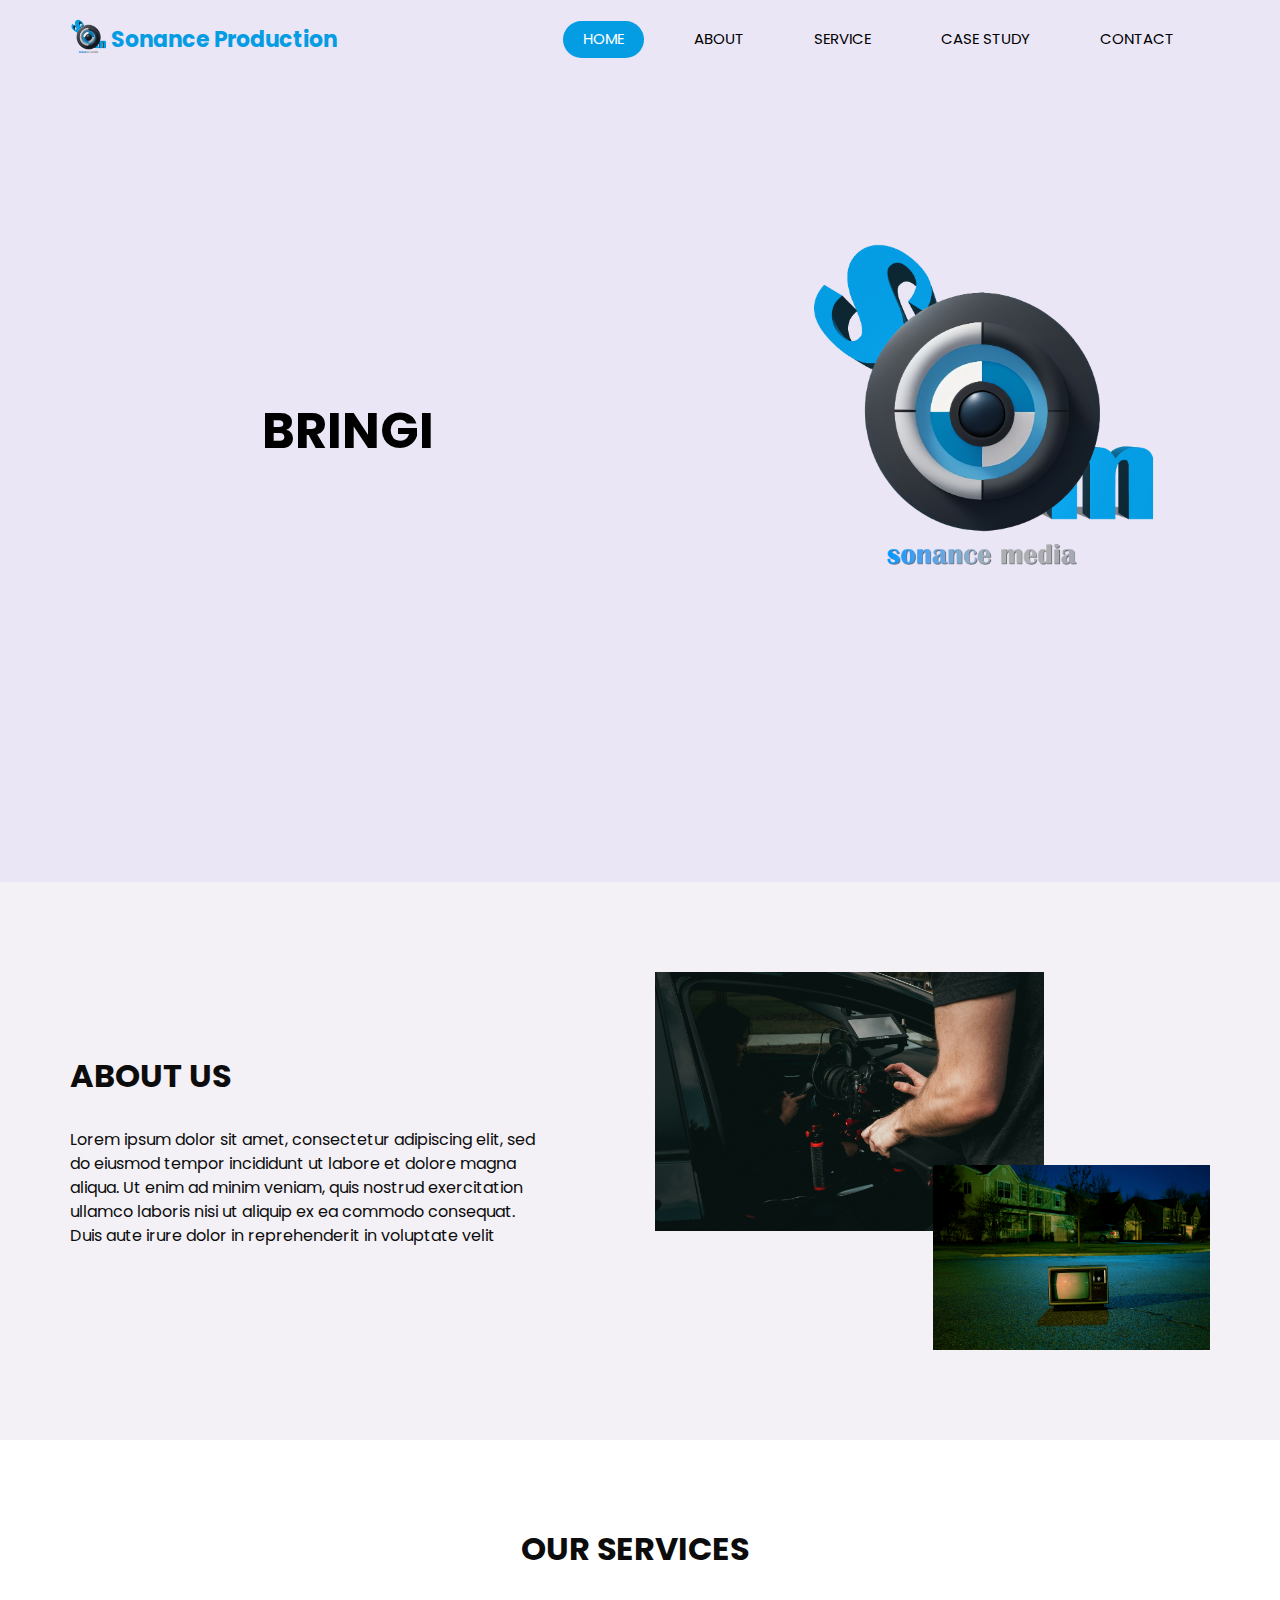
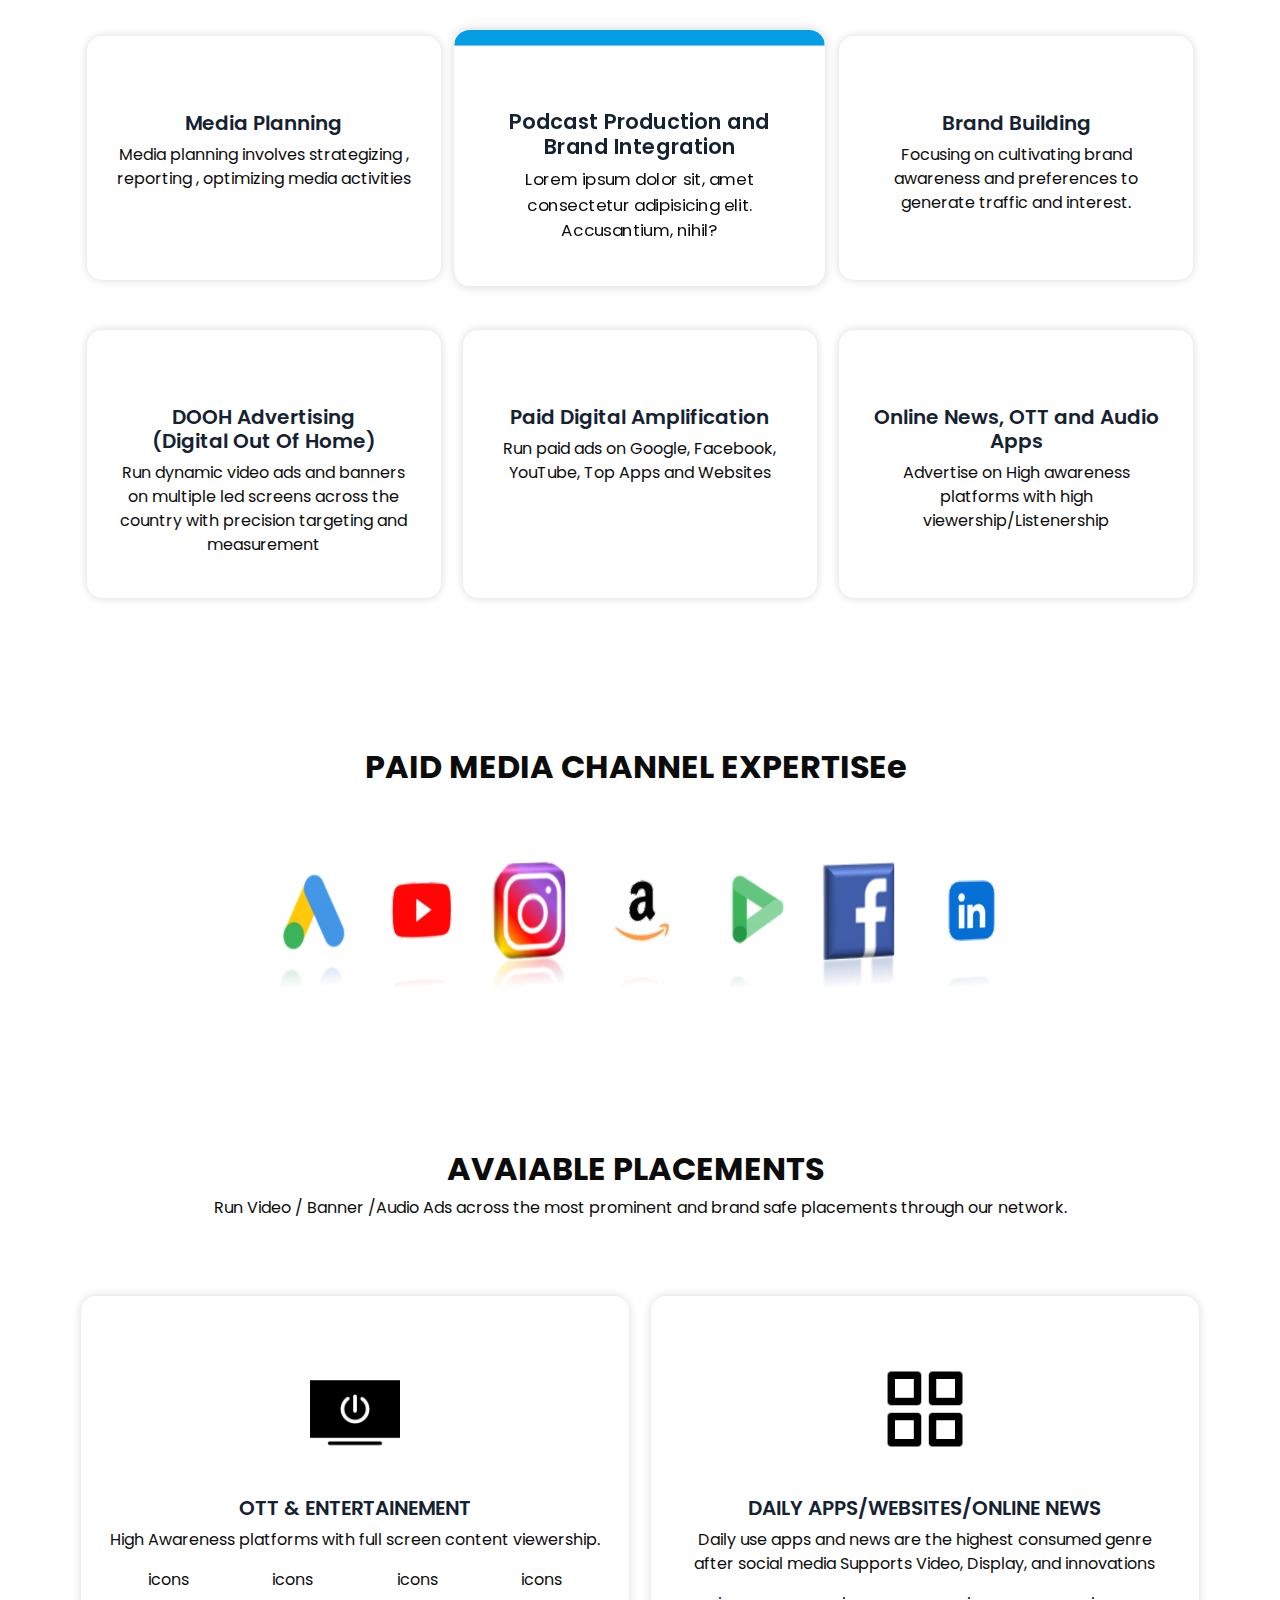
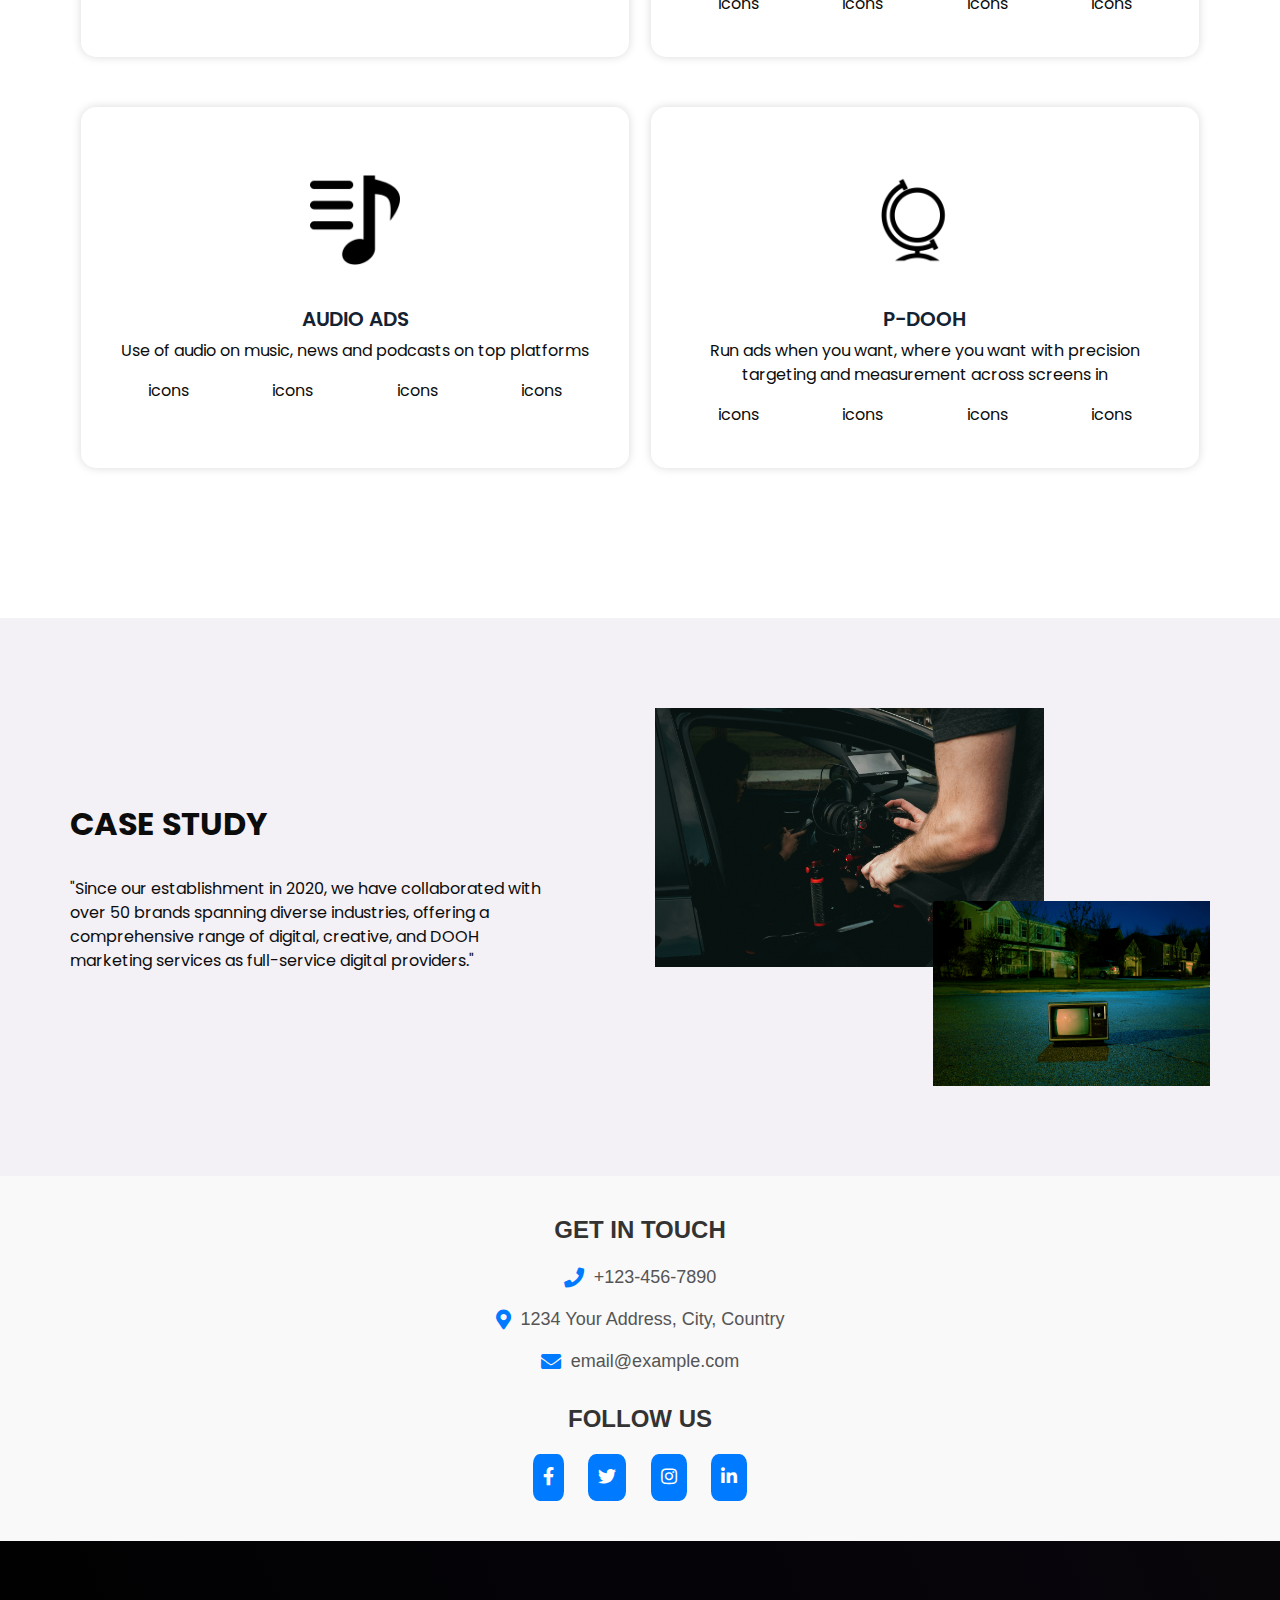
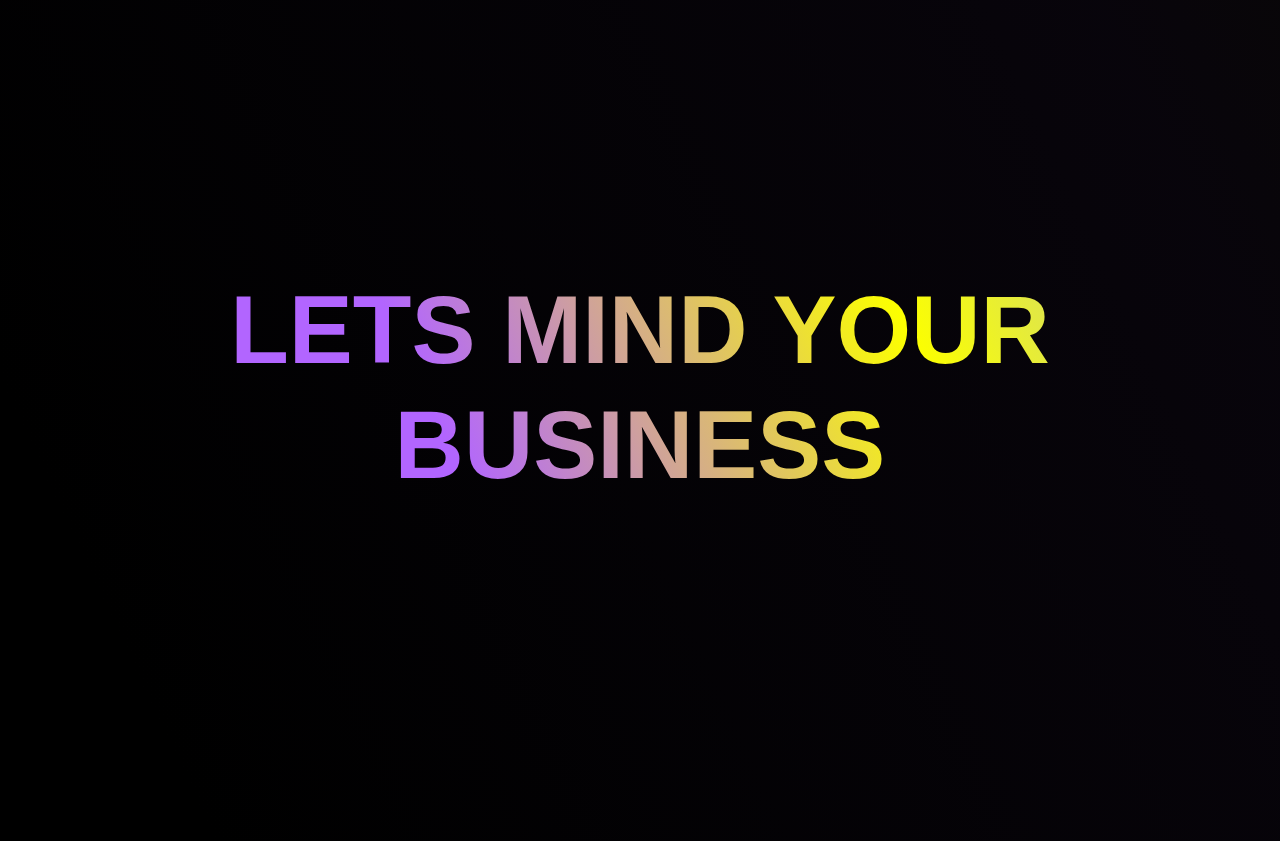
==== commit cdb3a3b7: "removed keywords" ====
--- a/index.html
+++ b/index.html
@@ -12,7 +12,7 @@
   <meta name="description" content="" />
   <meta name="author" content="" />
 
-  <title>Electrochip</title>
+  <title>Sonance</title>
 
   <!-- slider stylesheet -->
   <link rel="stylesheet" type="text/css" href="https://cdnjs.cloudflare.com/ajax/libs/OwlCarousel2/2.1.3/assets/owl.carousel.min.css" />
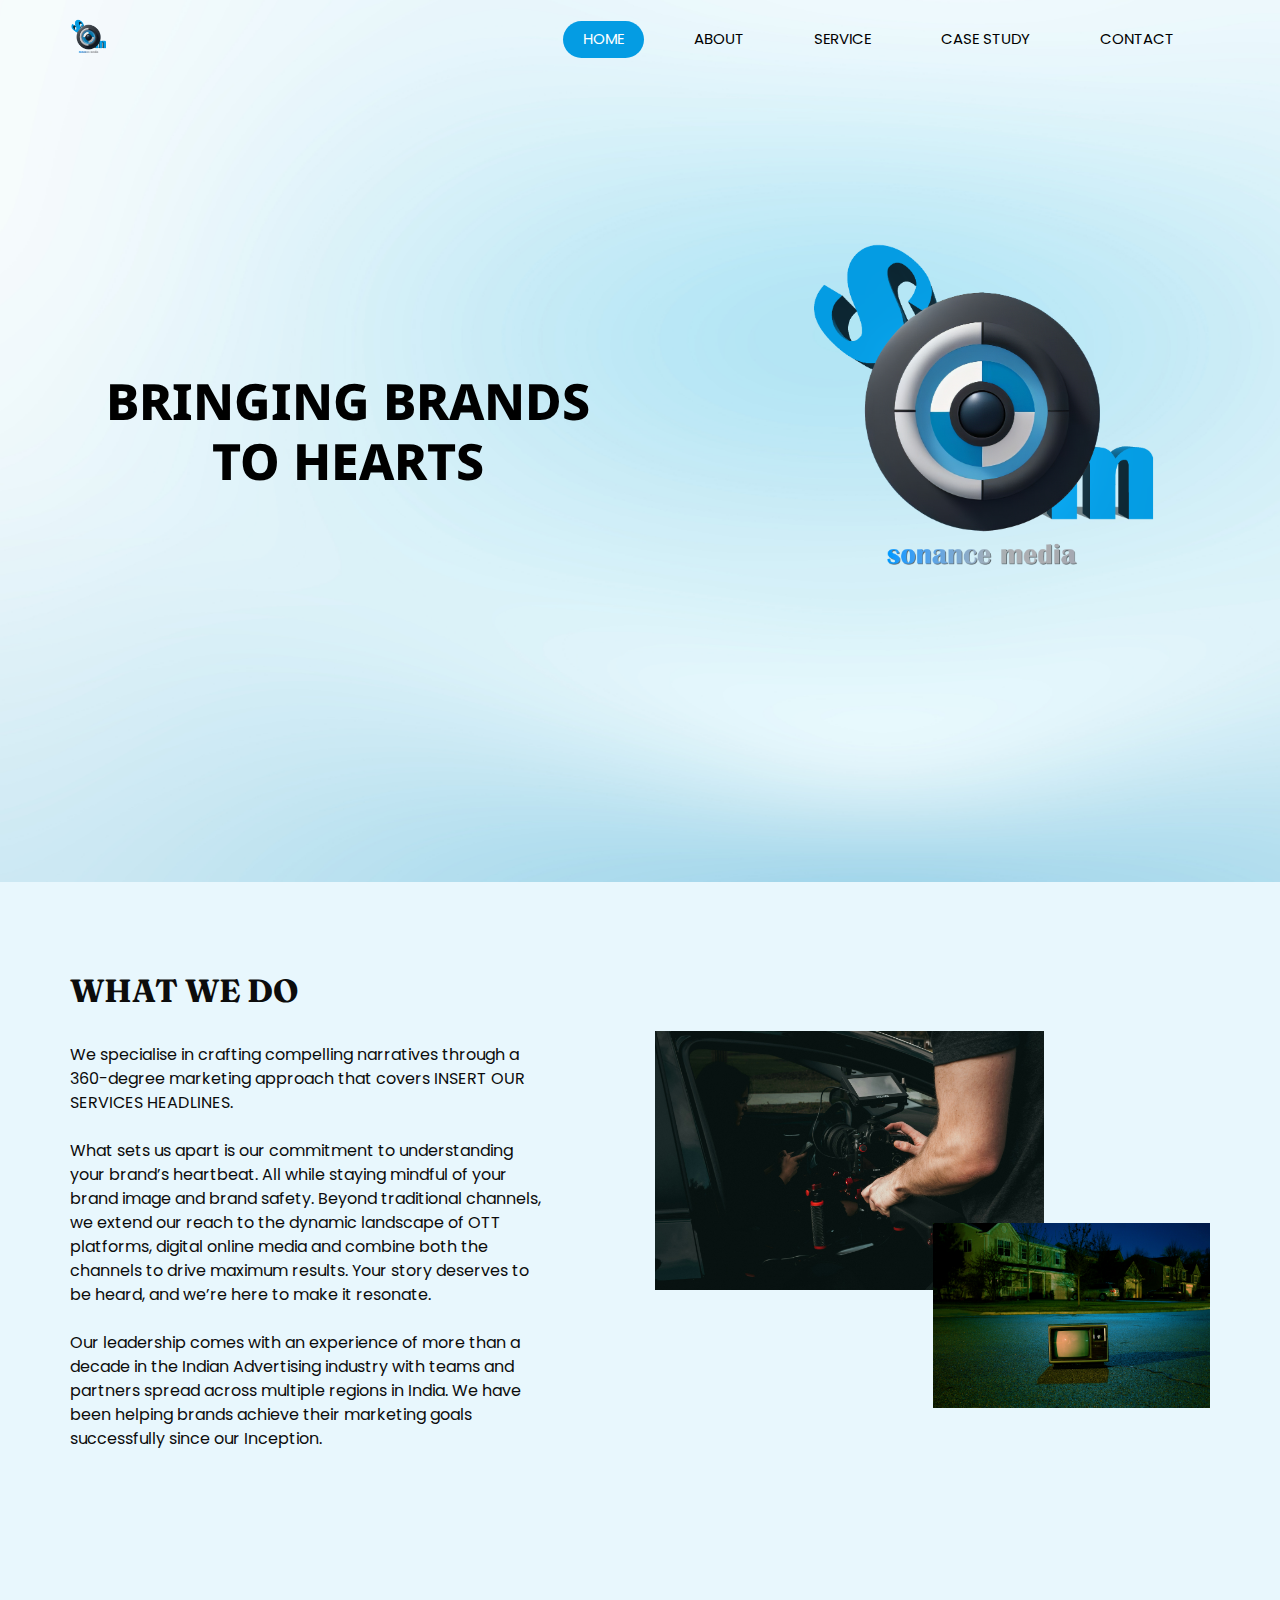
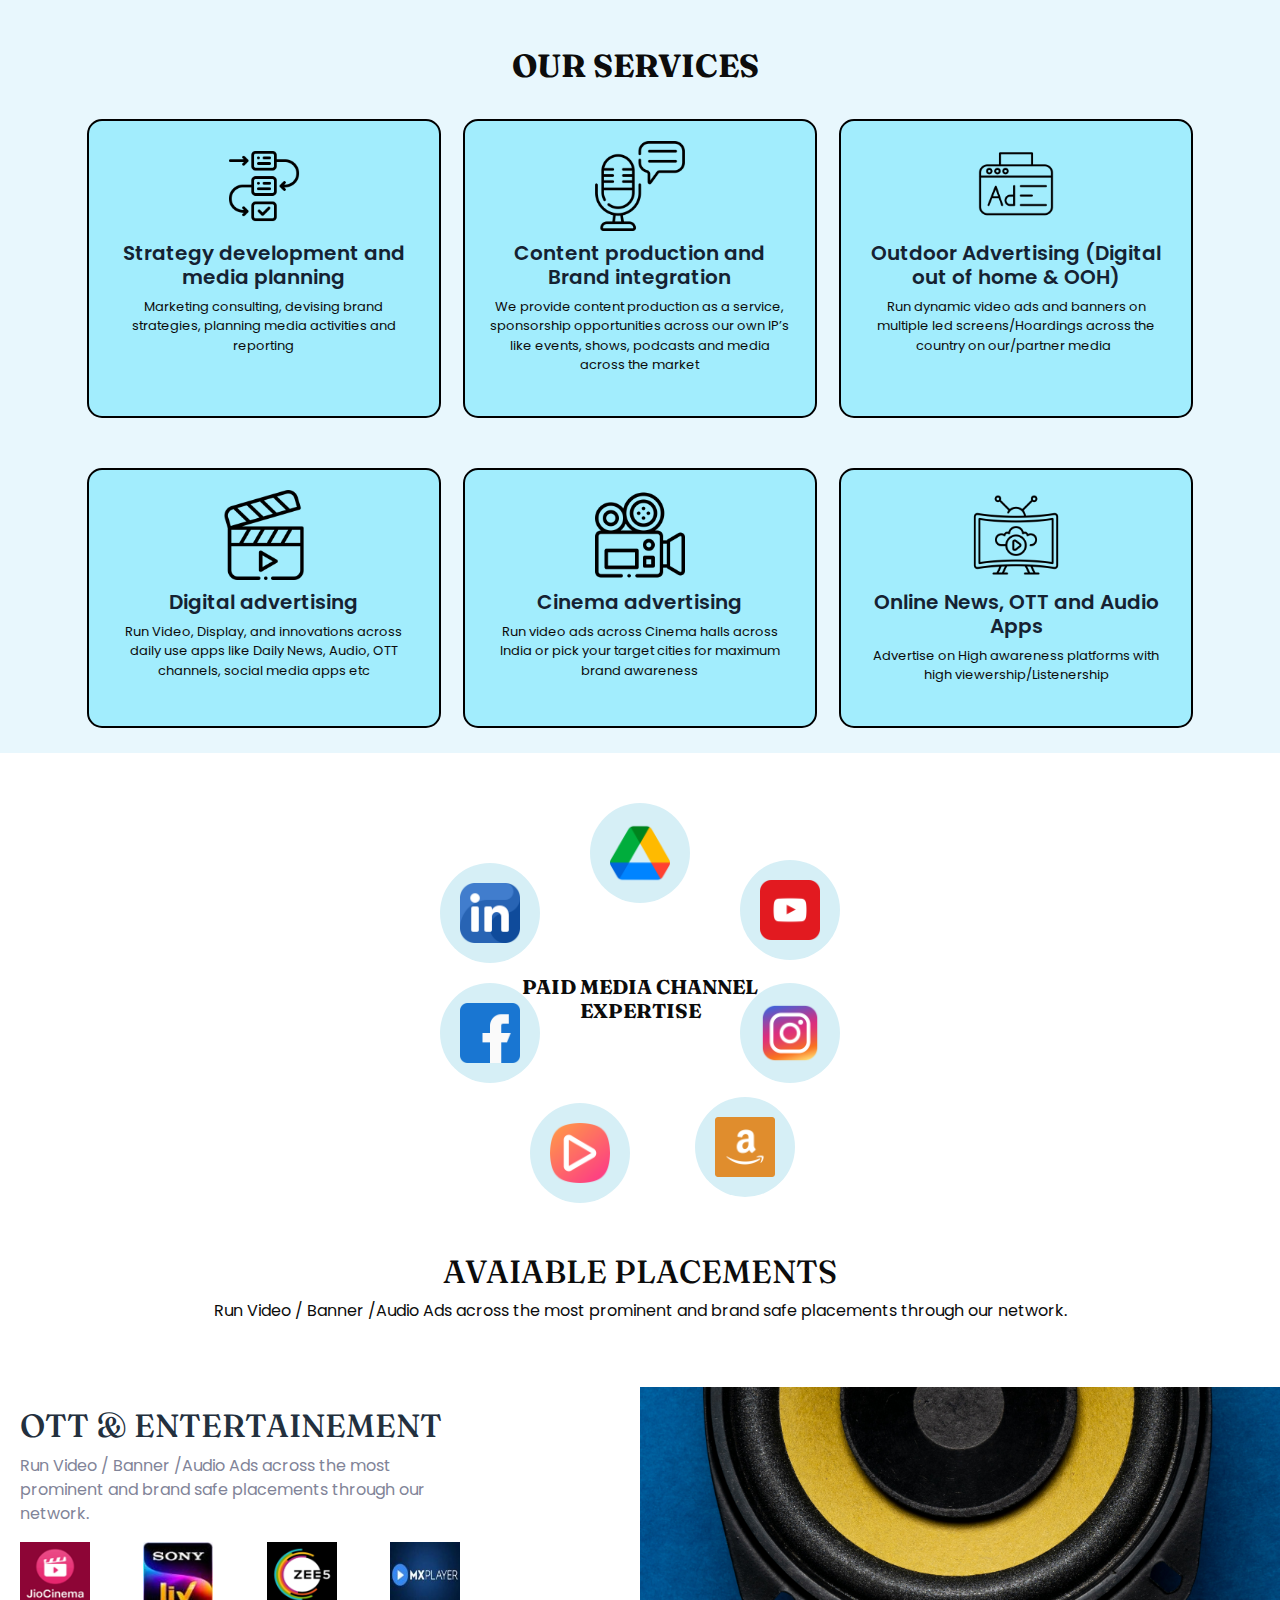
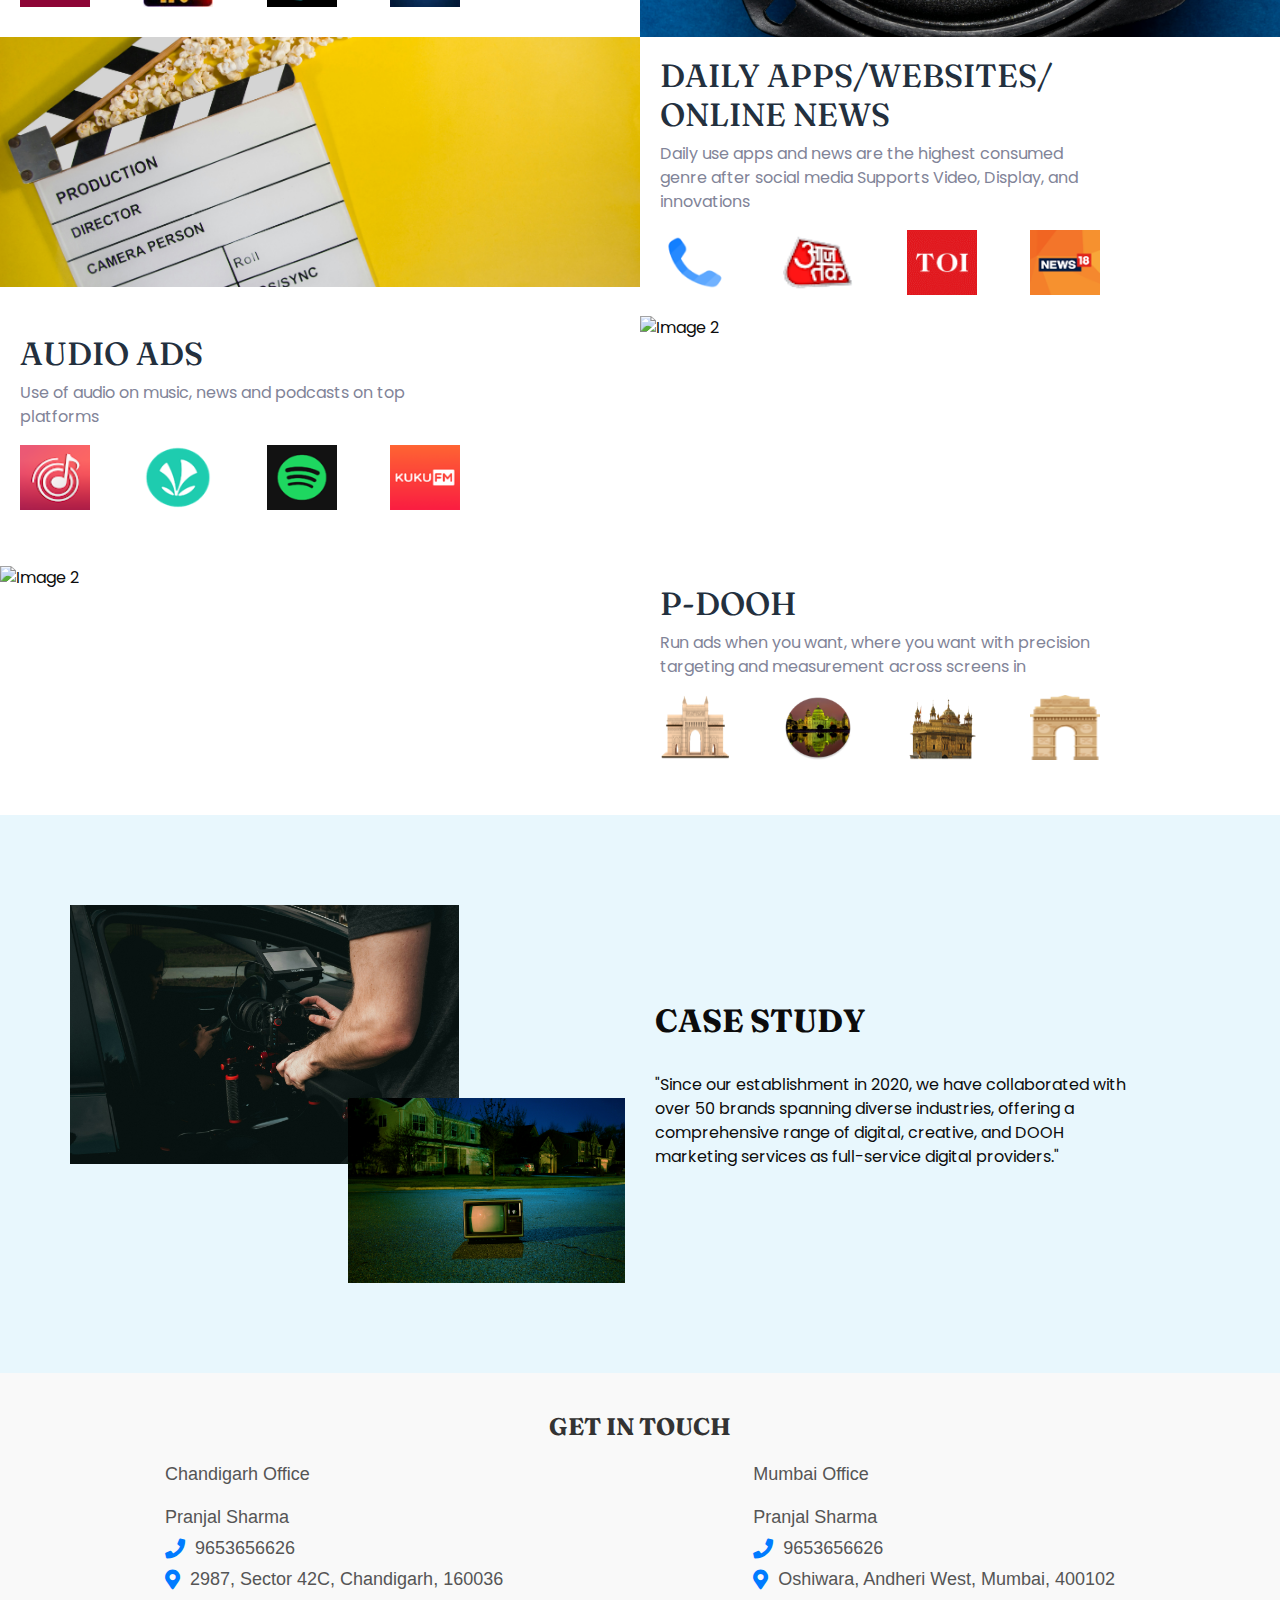
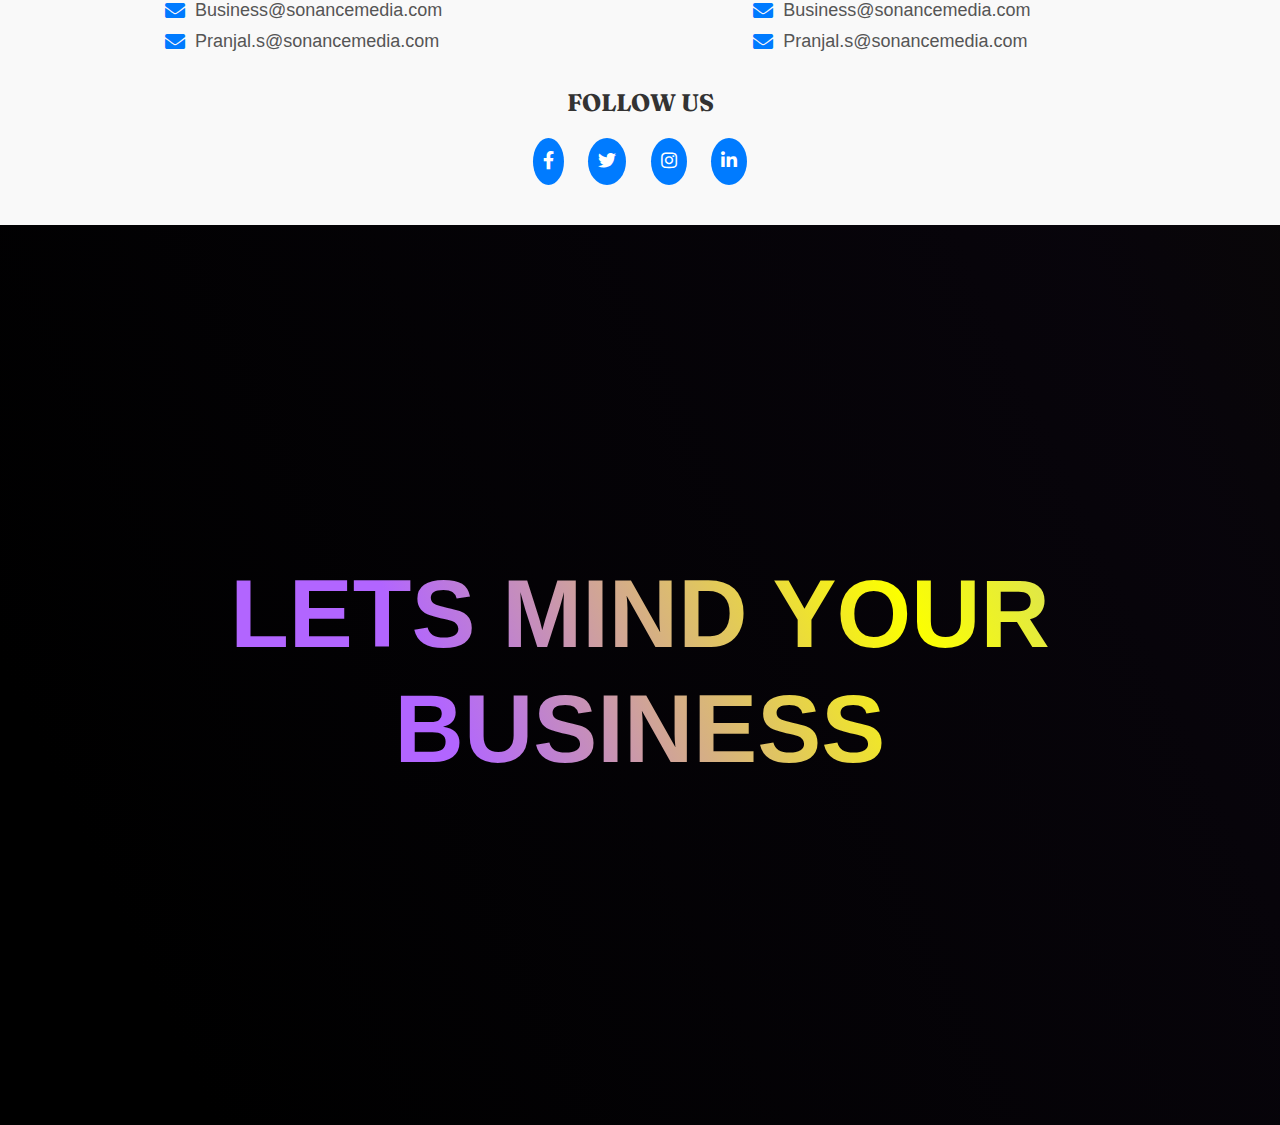
==== commit d6eec33e: "newchanges" ====
--- a/index.html
+++ b/index.html
@@ -27,6 +27,30 @@
   <!-- responsive style -->
   <link href="css/responsive.css" rel="stylesheet" />
   <link rel="stylesheet" href="https://cdnjs.cloudflare.com/ajax/libs/font-awesome/5.15.4/css/all.min.css">
+<link rel="preconnect" href="https://fonts.googleapis.com">
+<link rel="preconnect" href="https://fonts.gstatic.com" crossorigin>
+<link href="https://fonts.googleapis.com/css2?family=Protest+Guerrilla&family=Protest+Strike&display=swap" rel="stylesheet">
+
+
+
+<link rel="preconnect" href="https://fonts.googleapis.com">
+<link rel="preconnect" href="https://fonts.gstatic.com" crossorigin>
+<link href="https://fonts.googleapis.com/css2?family=Noto+Sans:ital,wght@0,100..900;1,100..900&display=swap" rel="stylesheet">
+
+
+<link rel="preconnect" href="https://fonts.googleapis.com">
+<link rel="preconnect" href="https://fonts.gstatic.com" crossorigin>
+<link href="https://fonts.googleapis.com/css2?family=Merriweather:ital,wght@0,300;0,400;0,700;0,900;1,300;1,400;1,700;1,900&display=swap" rel="stylesheet">
+
+
+
+<link rel="preconnect" href="https://fonts.googleapis.com">
+<link rel="preconnect" href="https://fonts.gstatic.com" crossorigin>
+<link href="https://fonts.googleapis.com/css2?family=Libre+Baskerville:ital,wght@0,400;0,700;1,400&display=swap" rel="stylesheet">
+
+<link rel="preconnect" href="https://fonts.googleapis.com">
+<link rel="preconnect" href="https://fonts.gstatic.com" crossorigin>
+<link href="https://fonts.googleapis.com/css2?  family=Barlow:wght@400;500;600&family=Fraunces:wght@700;900&display=swap" rel="stylesheet">
 
 </head>
 
@@ -39,9 +63,9 @@
         <nav class="navbar navbar-expand-lg custom_nav-container ">
           <a class="navbar-brand" href="index.html">
             <img src="images/sonance-logo.png" alt="">
-            <span>
+            <!-- <span>
               Sonance Production
-            </span>
+            </span> -->
           </a>
           <button class="navbar-toggler" type="button" data-toggle="collapse" data-target="#navbarSupportedContent" aria-controls="navbarSupportedContent" aria-expanded="false" aria-label="Toggle navigation">
             <span class="s-1"> </span>
@@ -81,8 +105,8 @@
           <div class="col-md-6 ">
             <div class="detail_box">
               <h1 id="banner-header">
-                <!-- BRINGING BRANDS<br>
-                TO HEARTS -->
+                BRINGING BRANDS<br>
+                TO HEARTS
               </h1>
               
             </div>
@@ -137,16 +161,16 @@
         <div class="detail-box">
           <div class="heading_container">
             <h2>
-              ABOUT US
+              WHAT WE DO
             </h2>
           </div>
           <p>
-            Lorem ipsum dolor sit amet, consectetur adipiscing elit, sed do
-            eiusmod tempor incididunt ut labore et dolore magna aliqua. Ut
-            enim ad minim veniam, quis nostrud exercitation ullamco laboris
-            nisi ut aliquip ex ea commodo consequat. Duis aute irure dolor
-            in reprehenderit in voluptate velit
-          </p>
+            We specialise in crafting compelling narratives through a 360-degree marketing approach that covers INSERT OUR SERVICES HEADLINES.
+            <br><br>
+            What sets us apart is our commitment to understanding your brand’s heartbeat. All while staying mindful of your brand image and brand safety. Beyond traditional channels, we extend our reach to the dynamic landscape of OTT platforms, digital online media and combine both the channels to drive maximum results. Your story deserves to be heard, and we’re here to make it resonate. 
+            <br><br>
+            Our leadership comes with an experience of more than a decade in the Indian Advertising industry with teams and partners spread across multiple regions in India. We have been helping brands achieve their marketing goals successfully since our Inception.
+                  </p>
         </div>
       </div>
       <div class="col-md-6">
@@ -168,7 +192,7 @@
 <!-- end about section -->
 
   <!-- service section -->
-  <section class="service_section layout_padding" id="service">
+  <section class="service_section layout_padding-top" id="service">
     <div class="container">
       <div class="heading_container">
         <h2>
@@ -179,75 +203,75 @@
 
       <div class="service_container">
         <div class="box">
-          <!-- <div class="img-box">
-            <img src="images/s1.png" class="img1" alt="">
-          </div> -->
+          <div class="img-box">
+            <img src="images/planning.png" class="img1" alt="">
+          </div>
           <div class="detail-box">
             <h5>
-              Media Planning
+              Strategy development and media planning 
             </h5>
             <p>
-              Media planning involves strategizing , reporting , optimizing media activities
-
+              Marketing consulting, devising brand strategies, planning media activities and reporting
             </p>
           </div>
         </div>
         <div class="box active">
-          <!-- <div class="img-box">
-            <img src="images/s2.png" class="img1" alt="">
-          </div> -->
+          <div class="img-box">
+            <img src="images/podcast.png" class="img1" alt="">
+          </div>
           <div class="detail-box">
             <h5>
-              Podcast Production and Brand Integration
+              Content production and Brand integration 
             </h5>
             <p>
-             Lorem ipsum dolor sit, amet consectetur adipisicing elit. Accusantium, nihil?
+              We provide content production as a service, sponsorship opportunities across our own IP’s like events, shows, podcasts and media across the market
             </p>
           </div>
         </div>
         <div class="box">
-          <!-- <div class="img-box">
-            <img src="images/s3.png" class="img1" alt="">
-          </div> -->
+          <div class="img-box">
+            <img src="images/marketing.png" class="img1" alt="">
+          </div>
           <div class="detail-box">
             <h5>
-              Brand Building
+              Outdoor Advertising (Digital out of home & OOH)
             </h5>
             <p>
-              Focusing on cultivating brand awareness and preferences to generate traffic and interest.
+              Run dynamic video ads and banners on multiple led screens/Hoardings across the country on our/partner media  +
             </p>
           </div>
         </div>
         <div class="box ">
-          <!-- <div class="img-box">
-            <img src="images/s4.png" class="img1" alt="">
-          </div> -->
+          <div class="img-box">
+            <img src="images/video.png" class="img1" alt="">
+          </div>
           <div class="detail-box">
             <h5>
-              DOOH Advertising<br> (Digital Out Of Home)
+              Digital advertising 
             </h5>
             <p>
-              Run dynamic video ads and banners on multiple led screens across the country with precision targeting and measurement
+              Run Video, Display, and innovations across daily use apps like Daily News, Audio, OTT channels, social media apps etc
             </p>
           </div>
         </div>
         <div class="box">
-          <!-- <div class="img-box">
-            <img src="images/s5.png" class="img1" alt="">
-          </div> -->
+          <div class="img-box">
+            <img src="images/camera.png" class="img1" alt="">
+          </div>
           <div class="detail-box">
             <h5>
-              Paid Digital Amplification 
+              Cinema advertising
             </h5>
             <p>
-              Run paid ads on Google, Facebook, YouTube, Top Apps and Websites
+              Run video ads across Cinema halls across India or pick your target cities for maximum brand awareness
             </p>
           </div>
         </div>
         <div class="box">
-          <!-- <div class="img-box">
-            <img src="images/s5.png" class="img1" alt="">
-          </div> -->
+          <div class="img-box">
+            <img src="images/ott.png" class="img1" alt="">
+          </div>
           <div class="detail-box">
             <h5>
               Online News, OTT and Audio Apps
@@ -264,21 +288,148 @@
   <!-- end service section -->
 
   <!-- paid media section -->
-  <section class="media-expertise" >
-    <h2>PAID MEDIA CHANNEL EXPERTISEe</h2>
+  <section class="media-expertise">
+    <div class="center-text">
+        <h2 >PAID MEDIA CHANNEL<br> EXPERTISE</h2>
+    </div>
+    <div class="circle-container">
+        <div class="icon-box floating-icon">
+            <img src="images/google-drive.png" alt="Icon 1">
+        </div>
+        <div class="icon-box">
+            <img src="images/video (1).png" alt="Icon 2">
+        </div>
+        <div class="icon-box">
+            <img src="images/instagram.png" alt="Icon 3">
+        </div>
+        <div class="icon-box">
+            <img src="images/social.png" alt="Icon 4">
+        </div>
+        <div class="icon-box">
+            <img src="images/play.png" alt="Icon 5">
+        </div>
+        <div class="icon-box">
+            <img src="images/facebook.png" alt="Icon 6">
+        </div>
+        <div class="icon-box">
+            <img src="images/linkedin.png" alt="Icon 7">
+        </div>
+    </div>
+</section>
+
+  <!-- <section class="media-expertise" >
+    <h2>PAID MEDIA CHANNEL EXPERTISE</h2>
     <div class="icons-container">
-        <img src="images/googledrive.png" class="floating-icon" alt="Icon 1">
-        <img src="images/youtube1.png" class="floating-icon" alt="Icon 2">
-        <img src="images/instagram1.png" class="floating-icon" alt="Icon 3">
-        <img src="images/amazon.png" class="floating-icon" alt="Icon 4">
-        <img src="images/googleDV.png" class="floating-icon" alt="Icon 5">
-        <img src="images/facebook1.png" class="floating-icon" alt="Icon 6">
-        <img src="images/linkedIn1.png" class="floating-icon" alt="Icon 7">
-    </div>
+      <div class="icon-box">
+        <div class="icon-box-inner">
+          <img src="images/google-drive.png" class="floating-icon" alt="Icon 1">
+        </div>
+        <div class="icon-box-inner">
+          <img src="images/video (1).png" class="floating-icon" alt="Icon 2">
+        </div>
+        <div class="icon-box-inner">
+          <img src="images/instagram.png" class="floating-icon" alt="Icon 3">
+        </div>
+        <div class="icon-box-inner">
+          <img src="images/social.png" class="floating-icon" alt="Icon 4">
+        </div>
+        <div class="icon-box-inner">
+          <img src="images/play.png" class="floating-icon" alt="Icon 5">
+        </div>
+        <div class="icon-box-inner">
+          <img src="images/facebook.png" class="floating-icon" alt="Icon 6">
+        </div>
+        <div class="icon-box-inner">
+          <img src="images/linkedin.png" class="floating-icon" alt="Icon 7">
+        </div>
+    </div>
+</section> -->
+  <!-- end paid media section -->
+   
+
+<!-- TEST -->
+ <div class="placements-head" id="case">
+  <h2>
+    AVAIABLE PLACEMENTS
+  </h2>
+  <p>Run Video / Banner /Audio Ads across the most prominent and brand safe placements through our network.
+  </p>
+  <br><br>
+ </div>
+<section class="text-image-grid">
+  <div class="text-box">
+     <h2>OTT & ENTERTAINEMENT</h2>
+     <p>Run Video / Banner /Audio Ads across the most prominent and brand safe placements through our network.
+    </p>
+    <div class="placement-images-container">
+      <img src="images/OTT1.png"  alt="Icon 1">
+      <img src="images/OTT2.jpg"  alt="Icon 2">
+      <img src="images/OTT3.png"  alt="Icon 3">
+      <img src="images/OTT4.jpg"  alt="Icon 4">
+  </div>
+  </div>
+  <div class="image-box">
+      <img src="images/camera3.jpg" alt="Image 1">
+  </div>
+  
+  <div class="image-box">
+      <img src="images/camera2.jpg" alt="Image 2">
+  </div>
+  <div class="text-box">
+    <h2>
+      DAILY APPS/WEBSITES/<br>
+      ONLINE NEWS
+    </h2>
+    <p>
+      Daily use apps and news are the highest consumed genre after social media
+      Supports Video, Display, and innovations</p>
+      <div class="placement-images-container">
+        <img src="images/App1.png"  alt="Icon 1">
+        <img src="images/APP2.png"  alt="Icon 2">
+        <img src="images/APP3.png"  alt="Icon 3">
+        <img src="images/APP4.png"  alt="Icon 4">
+    </div>
+  </div>
+  <div class="text-box">
+    <h2>
+      AUDIO ADS
+    </h2>
+    <p>
+      Use of audio on music, news and podcasts on top platforms
+    </p>
+    <div class="placement-images-container">
+      <img src="images/AUDIO1.png"  alt="Icon 1">
+      <img src="images/AUDIO2.png"  alt="Icon 2">
+      <img src="images/AUDIO3.png"  alt="Icon 3">
+      <img src="images/AUDIO4.png "  alt="Icon 4">
+  </div>
+  </div>
+  </div>
+  <div class="image-box">
+    <img src="images/camera1.jpg" alt="Image 2">
+  </div>
+  <div class="image-box">
+    <img src="images/camera4.jpg" alt="Image 2">
+  </div>
+  <div class="text-box">
+    <h2>
+      P-DOOH
+    </h2>
+    <p>
+      Run ads when you want, where you want with precision targeting and measurement across screens in 
+    </p>
+    <div class="placement-images-container">
+      <img src="images/DOOH1.png"  alt="Icon 1">
+      <img src="images/DOOH2.png"  alt="Icon 2">
+      <img src="images/DOOH3.png"  alt="Icon 3">
+      <img src="images/DOOH4.png"  alt="Icon 4">
+  </div>
+  </div>
+  
 </section>
-  <!-- end paid media section -->
+
  <!-- Available placements -->
- <section class="placement_section layout_padding" id="case">
+ <!-- <section class="placement_section layout_padding" id="case">
   <div class="container">
     <div class="heading_container">
       <h2>
@@ -301,10 +452,10 @@
           </p>
           <div>
             <div class="placement-images-container">
-              <!-- <img src="images/Jiocinema.png"  alt="Icon 1">
+              <img src="images/Jiocinema.png"  alt="Icon 1">
               <img src="images/Sony_LIV.png"  alt="Icon 2">
               <img src="images/Zee5.png"  alt="Icon 3">
-              <img src="images/mx player.jpg"  alt="Icon 4"> -->
+              <img src="images/mx player.jpg"  alt="Icon 4">
               <p>icons</p>
               <p>icons</p>
               <p>icons</p>
@@ -325,10 +476,10 @@
             Daily use apps and news are the highest consumed genre after social media
             Supports Video, Display, and innovations</p>
             <div class="placement-images-container">
-              <!-- <img src="images/Jiocinema.png"  alt="Icon 1">
+              <img src="images/Jiocinema.png"  alt="Icon 1">
               <img src="images/Sony_LIV.png"  alt="Icon 2">
               <img src="images/Zee5.png"  alt="Icon 3">
-              <img src="images/mx player.jpg"  alt="Icon 4"> -->
+              <img src="images/mx player.jpg"  alt="Icon 4">
               <p>icons</p>
               <p>icons</p>
               <p>icons</p>
@@ -348,10 +499,10 @@
             Use of audio on music, news and podcasts on top platforms
           </p>
           <div class="placement-images-container">
-            <!-- <img src="images/Jiocinema.png"  alt="Icon 1">
+            <img src="images/Jiocinema.png"  alt="Icon 1">
             <img src="images/Sony_LIV.png"  alt="Icon 2">
             <img src="images/Zee5.png"  alt="Icon 3">
-            <img src="images/mx player.jpg"  alt="Icon 4"> -->
+            <img src="images/mx player.jpg"  alt="Icon 4">
             <p>icons</p>
             <p>icons</p>
             <p>icons</p>
@@ -371,10 +522,10 @@
             Run ads when you want, where you want with precision targeting and measurement across screens in 
           </p>
           <div class="placement-images-container">
-            <!-- <img src="images/Jiocinema.png"  alt="Icon 1">
+            <img src="images/Jiocinema.png"  alt="Icon 1">
             <img src="images/Sony_LIV.png"  alt="Icon 2">
             <img src="images/Zee5.png"  alt="Icon 3">
-            <img src="images/mx player.jpg"  alt="Icon 4"> -->
+            <img src="images/mx player.jpg"  alt="Icon 4">
             <p>icons</p>
             <p>icons</p>
             <p>icons</p>
@@ -385,12 +536,23 @@
       </div>
     </div>
   </div>
-</section>
+</section> -->
 <!-- end service section -->
 
 <section class="about_section layout_padding">
   <div class="container">
     <div class="row">
+      <div class="col-md-6">
+        <div class="img_container">
+          <div class="img-box b1">
+            <img src="images/kal-visuals-CG3ONXwR3xc-unsplash.jpg" alt="" />
+          </div>
+          <div class="img-box b2">
+            <img src="images/frank-okay-R1J6Z1cnJZc-unsplash.jpg" alt="" />
+          </div>
+        </div>
+
+      </div>
       <div class="col-md-6">
         <div class="detail-box">
           <div class="heading_container">
@@ -402,17 +564,6 @@
             "Since our establishment in 2020, we have collaborated with over 50 brands spanning diverse industries, offering a comprehensive range of digital, creative, and DOOH marketing services as full-service digital providers."
           </p>
         </div>
-      </div>
-      <div class="col-md-6">
-        <div class="img_container">
-          <div class="img-box b1">
-            <img src="images/kal-visuals-CG3ONXwR3xc-unsplash.jpg" alt="" />
-          </div>
-          <div class="img-box b2">
-            <img src="images/frank-okay-R1J6Z1cnJZc-unsplash.jpg" alt="" />
-          </div>
-        </div>
-
       </div>
 
     </div>
@@ -470,20 +621,54 @@
 
   <div class="contact-section" id="contact">
     <h2>GET IN TOUCH</h2>
-    <div class="contact-info">
-      <div class="info-item">
-        <i class="fas fa-phone"></i>
-        <p>+123-456-7890</p>
-      </div>
-      <div class="info-item">
-        <i class="fas fa-map-marker-alt"></i>
-        <p>1234 Your Address, City, Country</p>
-      </div>
-      <div class="info-item">
-        <i class="fas fa-envelope"></i>
-        <p>email@example.com</p>
-      </div>
-    </div>
+    <div class="contact-inner">
+      <div class="contact-info">
+        <p class="contact-city">Chandigarh Office</p>
+        <div class="info-item">
+          <p>Pranjal Sharma</p>
+        </div>
+        <div class="info-item">
+          <i class="fas fa-phone"></i>
+          <p>9653656626</p>
+        </div>
+        <div class="info-item">
+          <i class="fas fa-map-marker-alt"></i>
+          <p>2987, Sector 42C, Chandigarh, 160036</p>
+        </div>
+        <div class="info-item">
+          <i class="fas fa-envelope"></i>
+          <p>Business@sonancemedia.com<br></p>
+        </div>
+        <div class="info-item">
+          <i class="fas fa-envelope"></i>
+          <p>Pranjal.s@sonancemedia.com<br></p>
+        </div>
+      </div>
+      <div class="contact-info">
+        <p class="contact-city">Mumbai Office</p>
+        <div class="info-item">
+          <p>Pranjal Sharma</p>
+        </div>
+        <div class="info-item">
+          <i class="fas fa-phone"></i>
+          <p>9653656626</p>
+        </div>
+        <div class="info-item">
+          <i class="fas fa-map-marker-alt"></i>
+          <p>Oshiwara, Andheri West, Mumbai, 400102</p>
+        </div>
+        <div class="info-item">
+          <i class="fas fa-envelope"></i>
+          <p>Business@sonancemedia.com</p>
+        </div>
+        <div class="info-item">
+          <i class="fas fa-envelope"></i>
+          <p>Pranjal.s@sonancemedia.com</p>
+        </div>
+
+      </div>
+    </div>
+    
     
     <h2>FOLLOW US</h2>
     <div class="social-icons">
--- a/css/style.css
+++ b/css/style.css
@@ -1,3 +1,14 @@
+@font-face {
+  font-family: 'Belmein Extrude Right Demo';
+  src: url('/fonts/BelmeinExtruderight-R9Arl.otf') format('truetype');
+}
+
+body, html {
+  margin: 0;
+  padding: 0;
+  overflow-x: hidden; /* Prevent horizontal scrolling */
+}
+
 body {
   font-family: "Poppins", sans-serif;
   color: #0c0c0c;
@@ -47,6 +58,12 @@
   position: relative;
   font-weight: bold;
   margin-right: 10px;
+  font-family: 'fraunces';
+}
+
+.contact-section h2 {
+  font-family: 'fraunces';
+  color: #000;
 }
 
 .heading_container img {
@@ -64,8 +81,29 @@
   -webkit-box-direction: normal;
       -ms-flex-direction: column;
           flex-direction: column;
-  background-color: #eae6f5;
-}
+  /* background-image: linear-gradient(79deg, #dff0fa, #ddeffaa6); */
+  /* background: linear-gradient(-45deg, #98d4ff, #7ec5ff, #23a6d5, #8afae0);
+	background-size: 400% 400%;
+	animation: gradient 5s ease infinite; */
+  background-image: url("/images/luxury-plain-green-gradient-abstract-studio-background-empty-room-with-space-your-text-picture.jpg");
+  background-repeat: no-repeat;
+  background-size: cover;
+}
+
+
+@keyframes gradient {
+	0% {
+		background-position: 0% 50%;
+	}
+	50% {
+		background-position: 100% 50%;
+	}
+	100% {
+		background-position: 0% 50%;
+	}
+}
+
+
 
 .sub_page .hero_area {
   height: auto;
@@ -229,8 +267,14 @@
 
 .slider_section .detail_box h1 {
   text-transform: uppercase;
-  font-weight: bold;
   font-size: 50px;
+  /* font-family: "Protest Strike", sans-serif; */
+  font-family: "Noto Sans", sans-serif;
+  /* font-family: "Merriweather", serif; */
+  /* font-family: "Libre Baskerville", serif; */
+  /* font-family: "Belmein Extrude Right Demo"; */
+  font-style: normal;
+  font-weight: 800;
 }
 .banner-header {
   display: inline-block;
@@ -317,6 +361,7 @@
 
 .service_section {
   text-align: center;
+  background-color: #e8f7fd;
 }
 
 .service_section .heading_container {
@@ -332,9 +377,10 @@
   -webkit-box-pack: center;
       -ms-flex-pack: center;
           justify-content: center;
-  padding: 35px 0;
+  /* padding: 35px 0; */
   -ms-flex-wrap: wrap;
       flex-wrap: wrap;
+
 }
 
 .service_section .service_container .box {
@@ -343,12 +389,14 @@
       flex-basis: 31%;
   padding: 35px 25px 25px;
   border-radius: 15px;
-  -webkit-box-shadow: 0 0 10px 0 rgba(0, 0, 0, 0.15);
-          box-shadow: 0 0 10px 0 rgba(0, 0, 0, 0.15);
+  /* -webkit-box-shadow:0 0 10px 0 rgb(160 225 245);
+          box-shadow: 0 0 10px 0 rgb(160 225 245); */
   border-top: 15px solid transparent;
   overflow: hidden;
   -webkit-transition: all .1s;
   transition: all .1s;
+  border: 2px solid #000;
+  background: #00d8ff4d;
 }
 
 .service_section .service_container .box .img-box {
@@ -361,7 +409,7 @@
   -webkit-box-align: center;
       -ms-flex-align: center;
           align-items: center;
-  height: 125px;
+  height: 60px;
 }
 
 .service_section .service_container .box .img-box img {
@@ -378,11 +426,15 @@
   position: relative;
 }
 
-.service_section .service_container .box:hover, .service_section .service_container .box.active {
-  border-top: 15px solid #059de3;
-  transition: transform 0.3s ease, font-size 0.3s ease;
-  transform: scale(1.05);
-}
+.service_section .service_container .box p {
+  font-size: 13px;
+}
+  /* 
+  .service_section .service_container .box:hover, .service_section .service_container .box.active {
+    border-top: 15px solid #059de3;
+    transition: transform 0.3s ease, font-size 0.3s ease;
+    transform: scale(1.05);
+  } */
 
 .service_section .btn-box {
   display: -webkit-box;
@@ -407,7 +459,7 @@
 }
 
 .about_section {
-  background-color: #f3f0f6;
+  background-color: #e5f6fdde;
 }
 
 .about_section .row {
@@ -715,9 +767,99 @@
 }
 /*# sourceMappingURL=style.css.map */
 
+
 .media-expertise {
+  position: relative;
+  width: 100%;
+  height: 500px; 
+  display: flex;
+  justify-content: center;
+  align-items: center;
+}
+
+.center-text {
+  position: absolute;
+  z-index: 1;
   text-align: center;
-  /* padding: 50px 0; */
+  font-family: 'fraunces';
+}
+
+.center-text h2 {
+  font-weight: bold;
+  font-size: 20px;
+}
+
+.circle-container {
+  position: relative;
+  max-width: 100%;
+  width: 300px;
+  height: 300px;
+  border-radius: 50%;
+  display: flex;
+  justify-content: center;
+  align-items: center;
+}
+
+.icon-box {
+  position: absolute;
+  width: 100px;
+  height: 100px;
+  border-radius: 50%;
+  background-color: rgb(214, 239, 246);
+  display: flex;
+  justify-content: center;
+  align-items: center;
+}
+
+.icon-box img {
+  width: 60px; /* Adjust size of icons */
+}
+
+/* Positioning each icon around the circle */
+.icon-box:nth-child(1) {
+  top: 0;
+  left: 50%;
+  transform: translate(-50%, -50%);
+}
+
+.icon-box:nth-child(2) {
+  top: 19%;
+  right: 0;
+  transform: translate(50%, -50%);
+}
+
+.icon-box:nth-child(3) {
+  top: 60%;
+  right: 0;
+  transform: translate(50%, -50%);
+}
+
+.icon-box:nth-child(4) {
+  bottom: 2%;
+  right: 15%;
+  transform: translate(50%, 50%);
+}
+
+.icon-box:nth-child(5) {
+  bottom: 0;
+  left: 30%;
+  transform: translate(-50%, 50%);
+}
+
+.icon-box:nth-child(6) {
+  bottom: 40%;
+  left: 0;
+  transform: translate(-50%, 50%);
+}
+
+.icon-box:nth-child(7) {
+  top: 20%;
+  left: 0;
+  transform: translate(-50%, -50%);
+}
+
+/* .media-expertise {
+  text-align: center;
 }
 
 .media-expertise h2 {
@@ -731,16 +873,27 @@
   display: flex;
   justify-content: center;
   gap: 30px;
-  flex-wrap: wrap; /* allows wrapping of icons for smaller screens */
-}
-
-.floating-icon {
-  width: 80px; /* Adjust size based on preference */
+  flex-wrap: wrap; 
+} */
+
+/* .icon-box {
+  display: contents;
+}
+
+.icon-box-inner {
+  border: 1px solid;
+  background-color: rgb(204, 250, 67);
+  border-radius: 50%;
+  padding: 30px;
+} */
+
+/* .floating-icon {
+  width: 80px; 
   animation: float 4s ease-in-out infinite;
-}
+} */
 
 /* Floating effect */
-@keyframes float {
+/* @keyframes float {
   0% {
       transform: translateY(0);
   }
@@ -750,13 +903,15 @@
   100% {
       transform: translateY(0);
   }
-}
+} */
 
 /* Hover effect to increase size a bit */
-.floating-icon:hover {
+/* .floating-icon:hover {
   transform: scale(1.1);
   transition: transform 0.3s ease;
-}
+} */
+
+
 
 /* placement section */
 
@@ -854,7 +1009,7 @@
 
 .placement-images-container {
   display: flex;
-  justify-content: space-around;
+  justify-content: space-between;
 }
 
 
@@ -923,12 +1078,20 @@
 .contact-info {
   margin-bottom: 30px;
 }
+.contact-city {
+  margin: 10;
+  color: #555;
+  font-size: 18px;
+}
 
 .info-item {
   display: flex;
   align-items: center;
-  justify-content: center;
-  margin-bottom: 15px;
+  justify-content: left;
+  margin-bottom: 4px;
+}
+.contact-inner {
+  text-align: left;
 }
 
 .info-item i {
@@ -954,12 +1117,12 @@
   color: #fff;
   background-color:  #007bff;
   padding: 10px;
-  border-radius: 21%; 
+  border-radius: 50%; 
   font-size: 18px;
 }
 
 .social-icons a:hover {
-  background-color: #555;
+  background-color:  #007bff89;
 }
 
 .fab, .fas {
@@ -998,7 +1161,7 @@
 .footer-header {
   font-family: "Titillium Web", sans-serif;
   position: relative;
-  width: 100vw;
+  /* width: 100vw; */
   min-height: 100vh;
   /*   background-color:black; */
   background: rgb(0, 0, 0);
@@ -1156,3 +1319,76 @@
 .fa-phone:before {
   color: #007bff;
 }
+
+/* test */
+.text-image-grid {
+  display: grid;
+  grid-template-columns: 1fr 1fr; 
+  grid-template-rows: auto; 
+  width: 100%; /* Ensures full width */
+  max-width: 100%; /* Prevents overflow */
+  box-sizing: border-box; /* Ensures padding is included in width */
+  overflow: hidden; /* Prevents overflow if any child element exceeds */
+}
+
+.text-box {
+  justify-content: center;
+  align-items: center;
+  padding: 20px;
+  background-color: #f4f4f4;
+  box-sizing: border-box; /* Ensures padding is included in width */
+}
+
+.image-box {
+   width: 100%;
+  height: 250px;
+  box-sizing: border-box; /* Ensures padding is included in width */
+}
+
+.text-box p {
+  font-size: 1rem;
+  text-align: left;
+  color: #818498;
+}
+
+.image-box img {
+  width: 100%;
+  height: 100%;  /* Ensure the image takes the full container height */
+  object-fit: cover; /* Makes the image cover the entire container without distortion */
+  
+}
+
+/* Optional: Style the boxes to stand out visually */
+.text-box {
+  background-color: #ffffffff;
+  max-width: 100%;
+    width: 75%;
+}
+
+.text-box h2 {
+  font-family: 'Fraunces', serif;
+  color: #23303e;
+  font-size: 2rem;
+}
+.placements-head {
+text-align: center;
+}
+
+.placements-head h2 {
+  font-family: 'Fraunces', serif;
+}
+
+
+.contact-inner {
+  display: flex;
+  justify-content: space-around;
+}
+
+.placement-images-container img {
+  width: 70px;
+  height: 65px;
+}
+
+
+
+
--- a/css/responsive.css
+++ b/css/responsive.css
@@ -124,4 +124,18 @@
   .container {
     max-width: 1170px;
   }
-}+}
+
+@media (max-width: 768px) {
+  .text-image-grid {
+    grid-template-columns: 1fr; /* Single column layout for smaller screens */
+  }
+  .contact-inner {
+    display: block;
+  }
+  .contact-inner {
+    display: flex;
+    justify-content: space-around;
+  }
+}
+
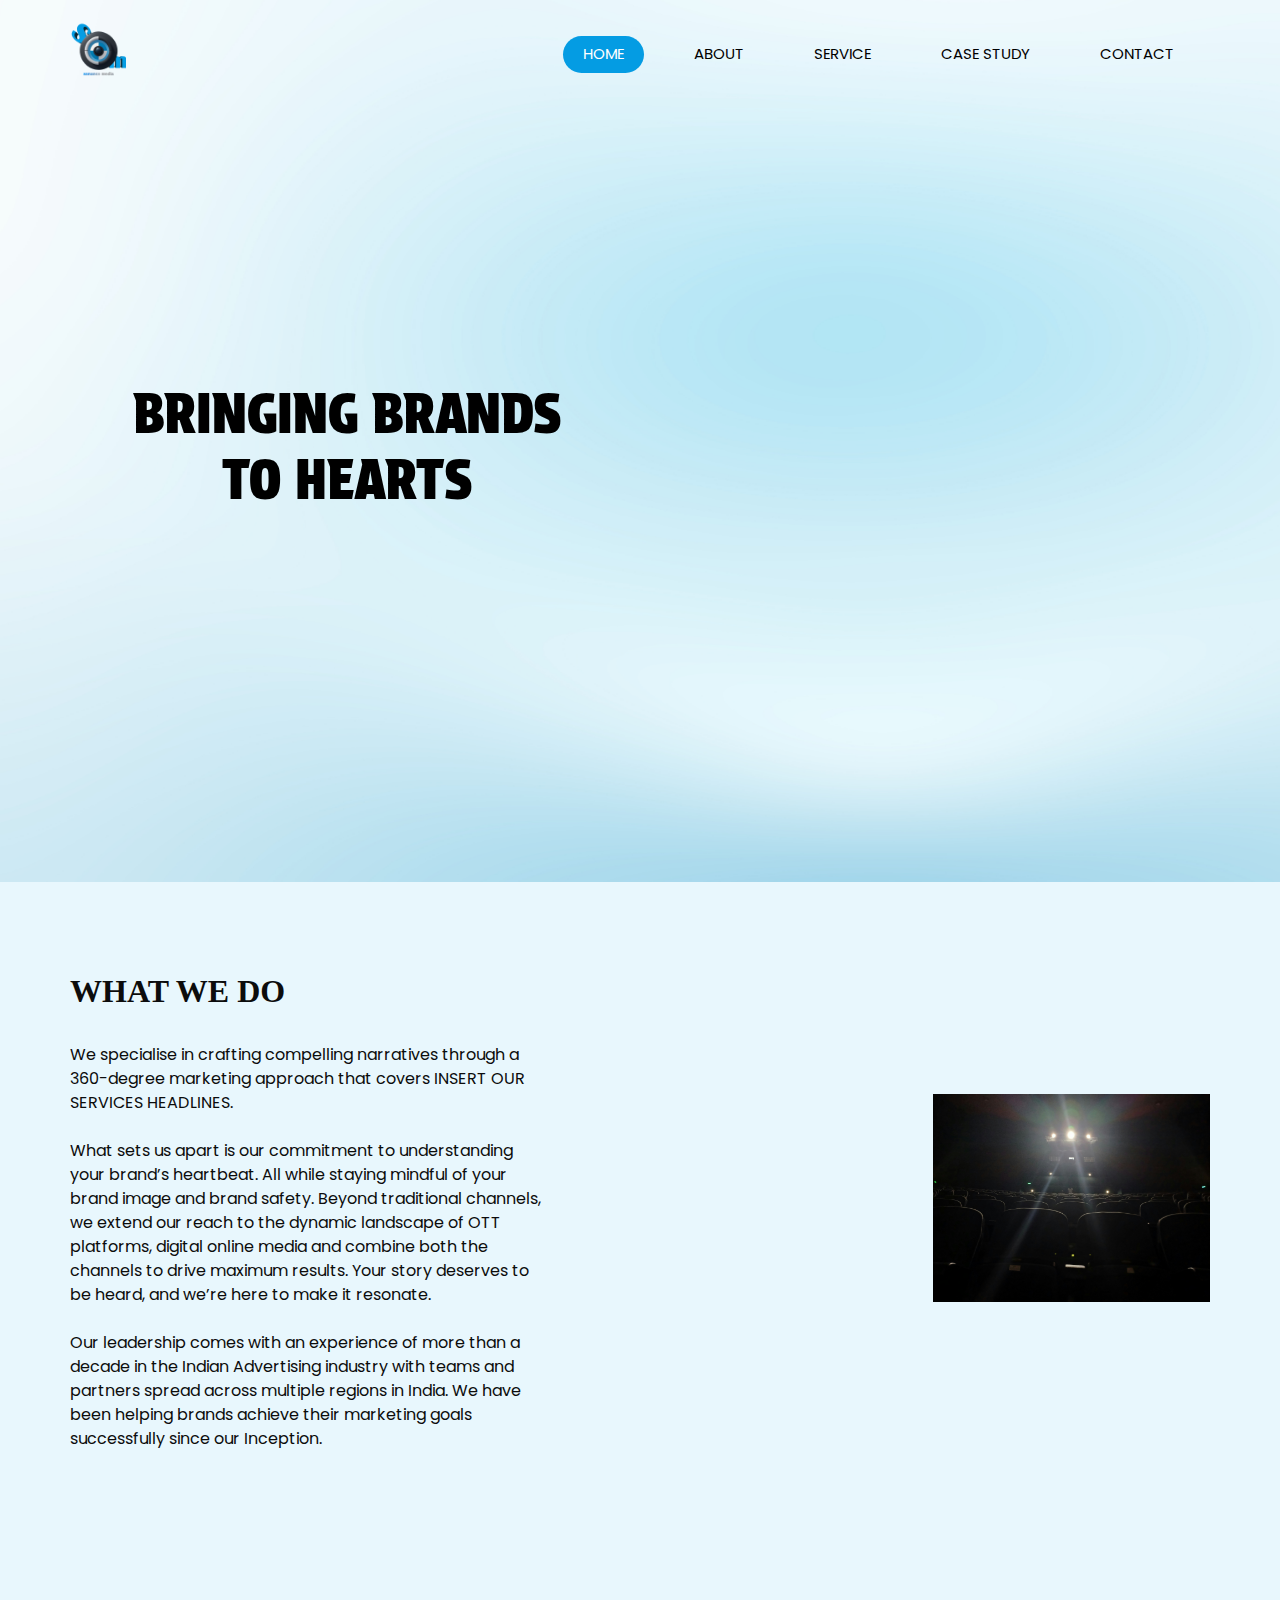
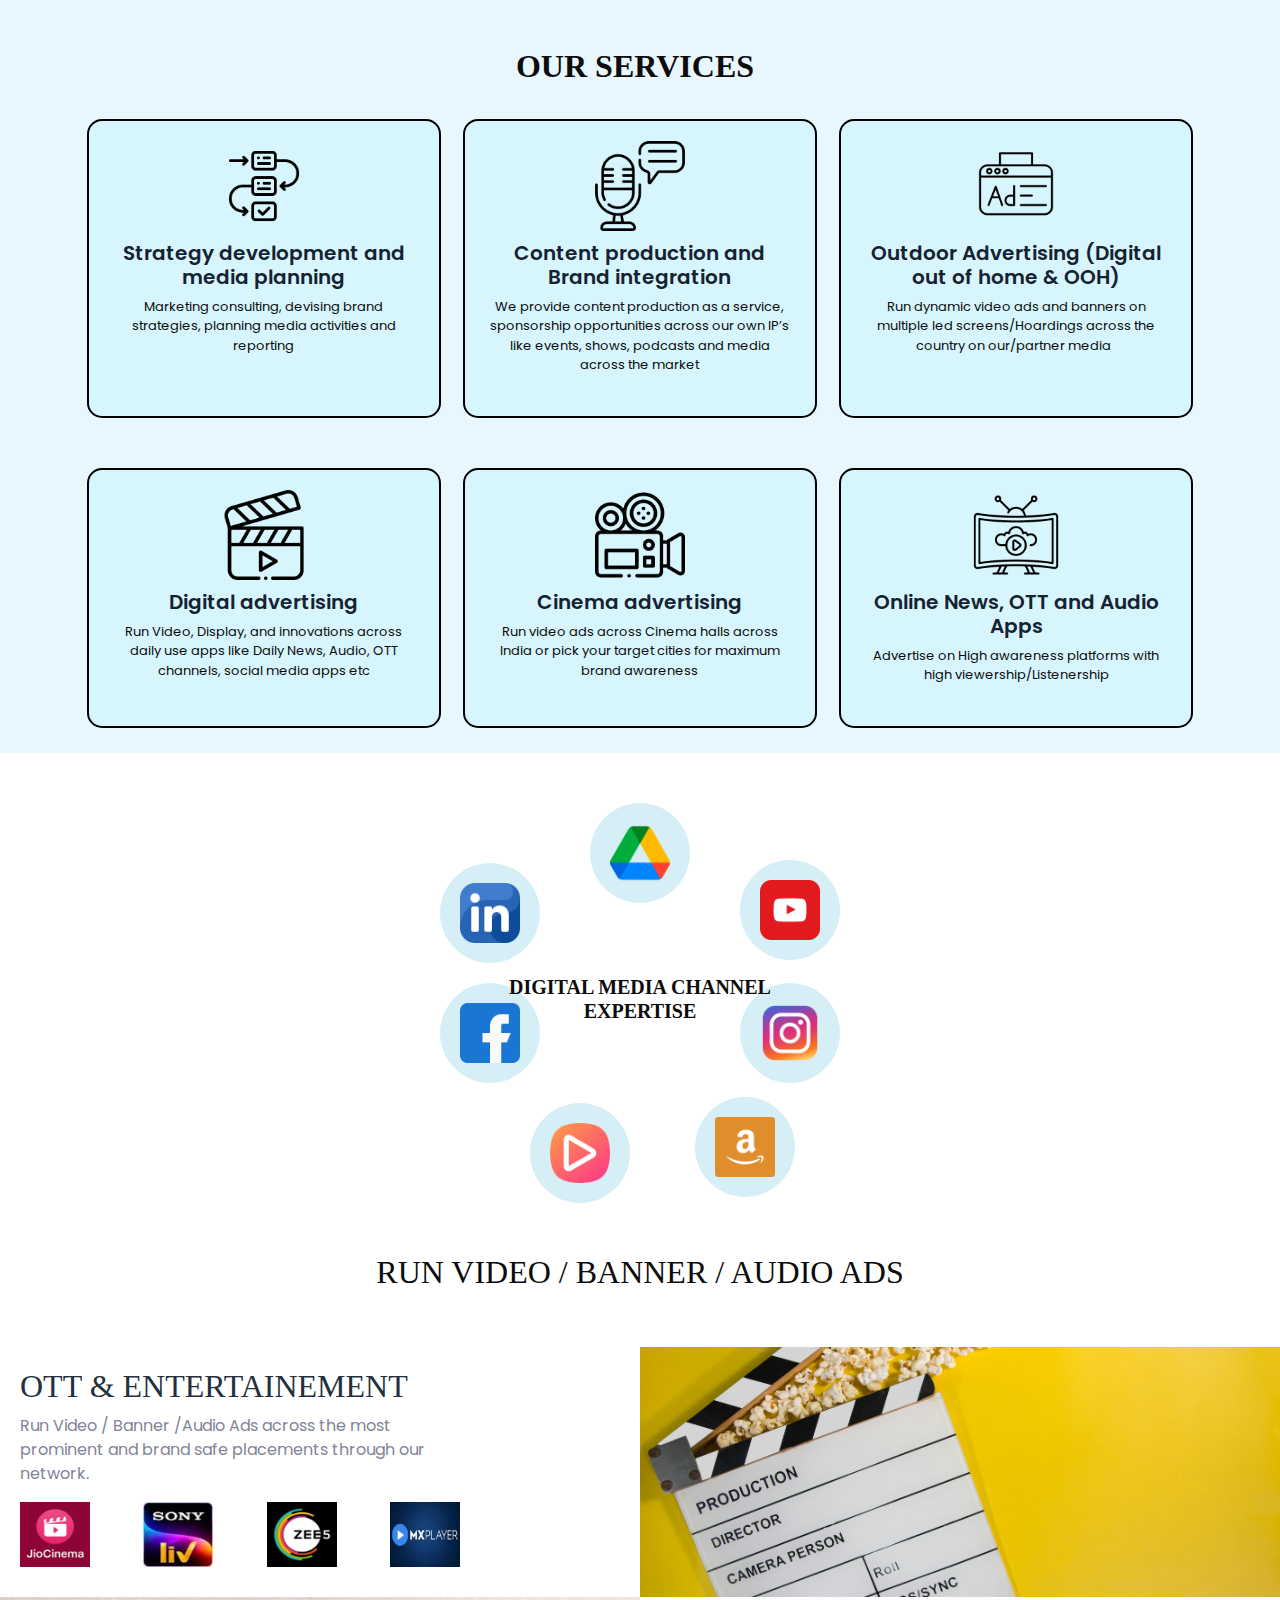
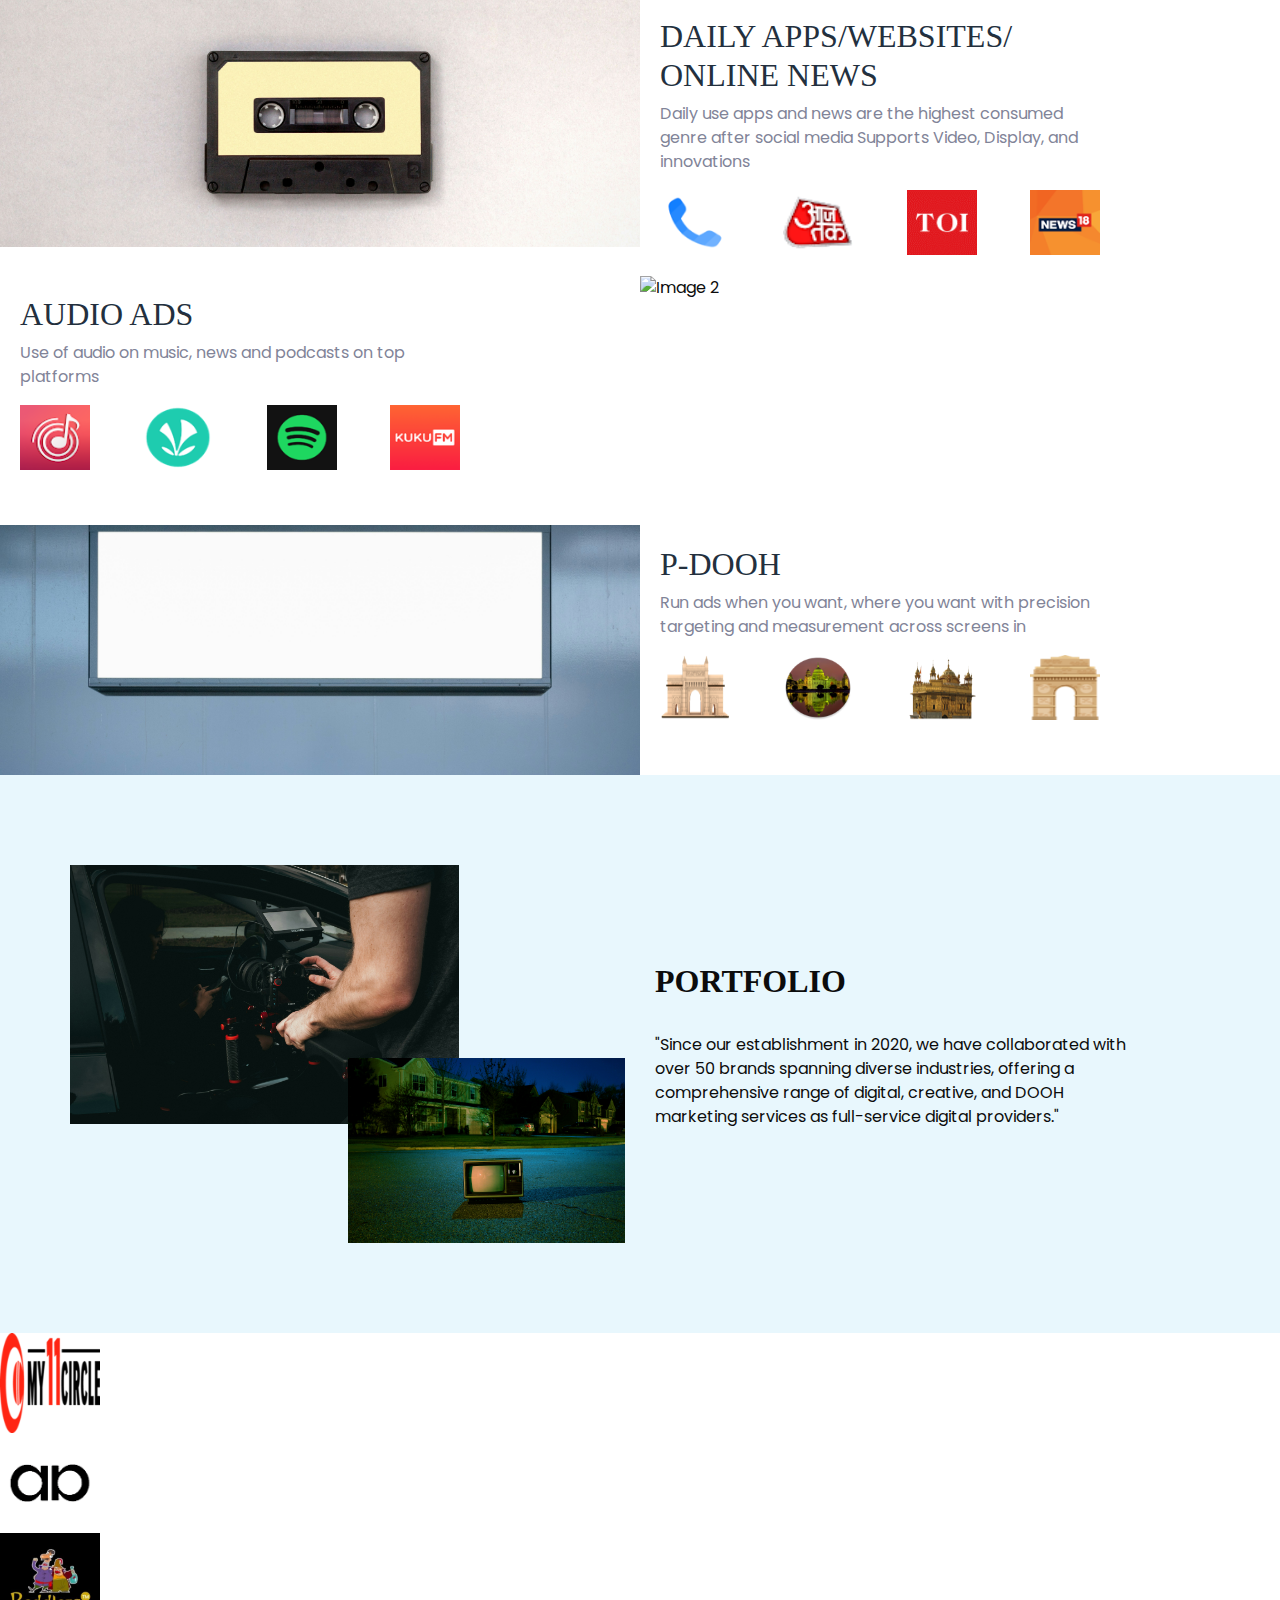
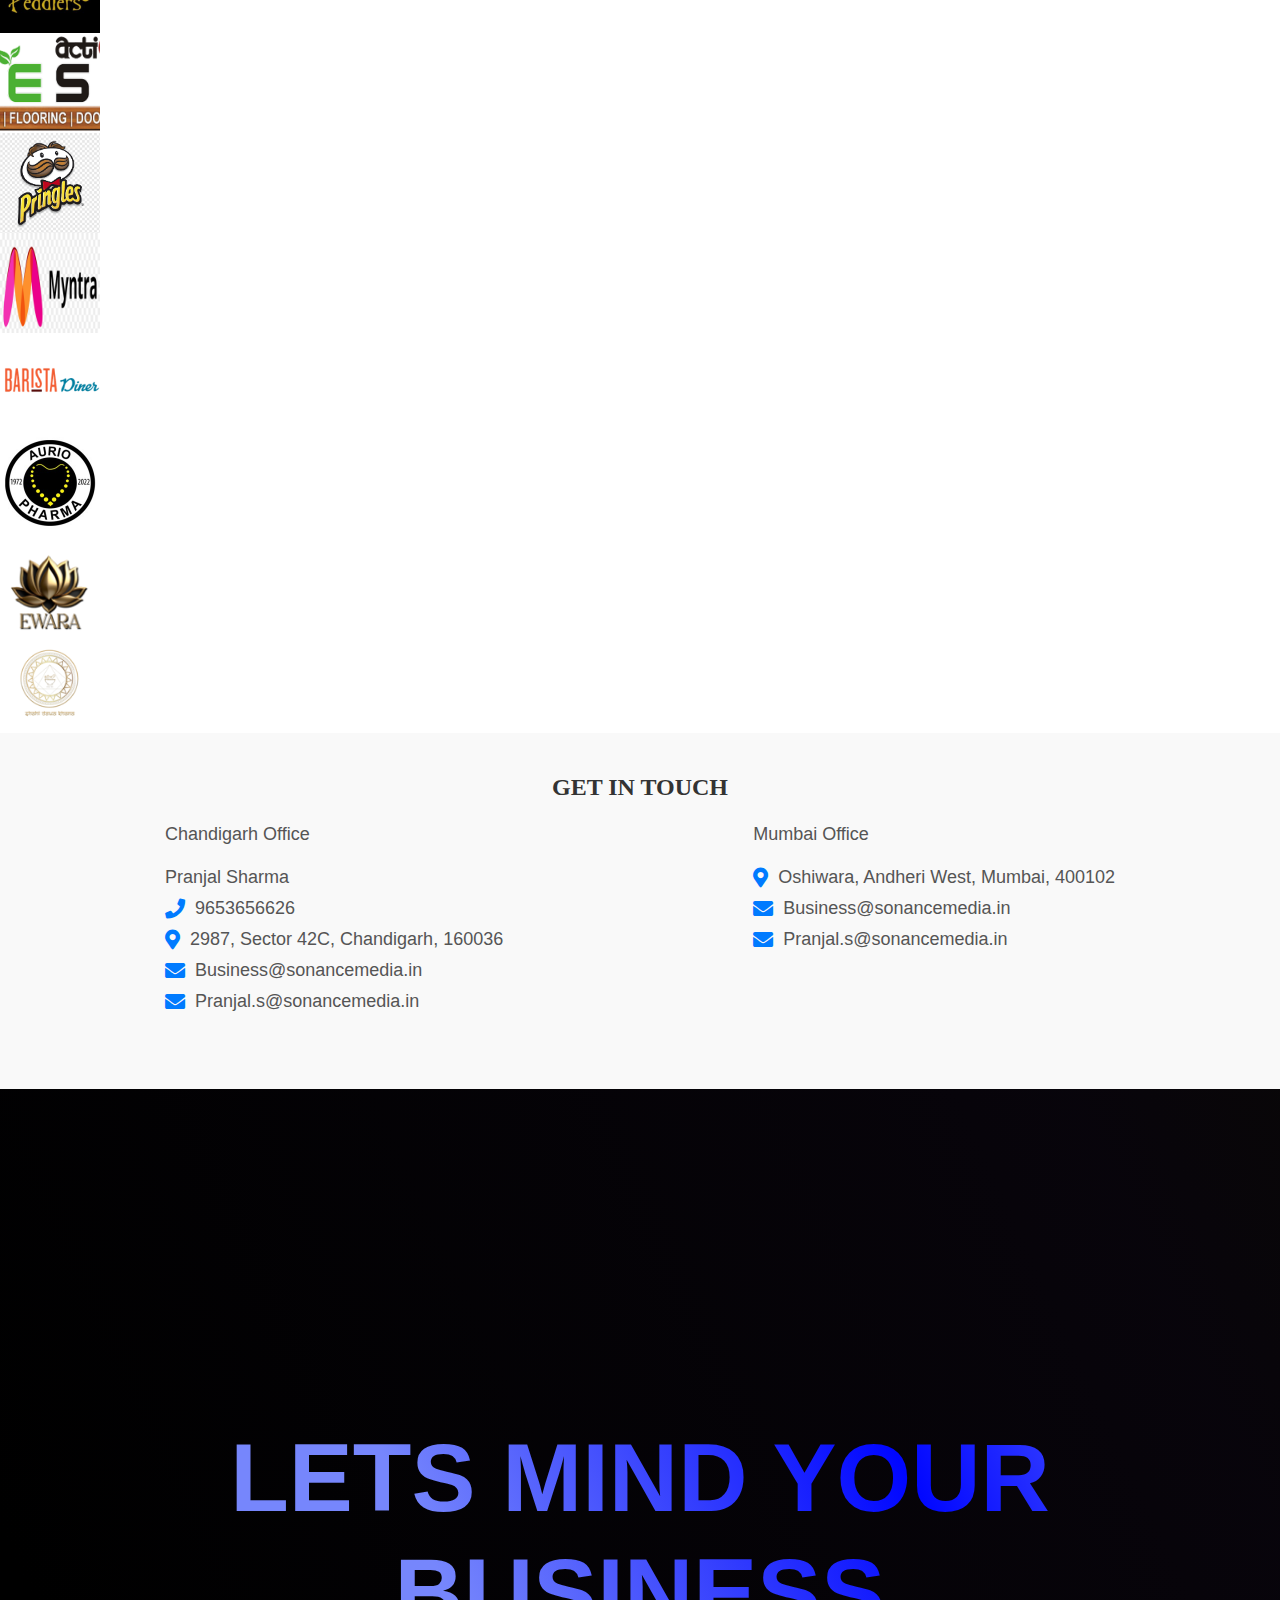
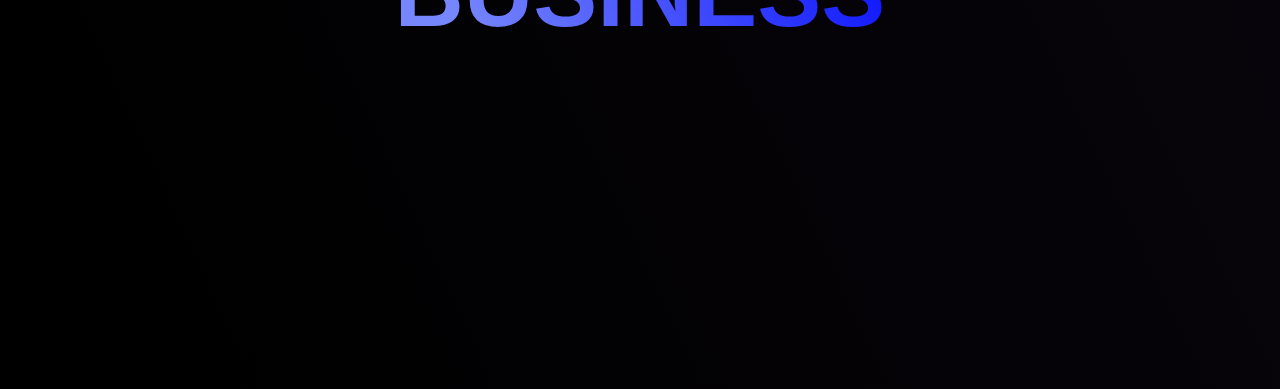
==== commit 7d532a32: "finalchanges" ====
--- a/index.html
+++ b/index.html
@@ -27,30 +27,16 @@
   <!-- responsive style -->
   <link href="css/responsive.css" rel="stylesheet" />
   <link rel="stylesheet" href="https://cdnjs.cloudflare.com/ajax/libs/font-awesome/5.15.4/css/all.min.css">
-<link rel="preconnect" href="https://fonts.googleapis.com">
+
+
+
+  <link rel="preconnect" href="https://fonts.googleapis.com">
 <link rel="preconnect" href="https://fonts.gstatic.com" crossorigin>
-<link href="https://fonts.googleapis.com/css2?family=Protest+Guerrilla&family=Protest+Strike&display=swap" rel="stylesheet">
-
-
-
-<link rel="preconnect" href="https://fonts.googleapis.com">
-<link rel="preconnect" href="https://fonts.gstatic.com" crossorigin>
-<link href="https://fonts.googleapis.com/css2?family=Noto+Sans:ital,wght@0,100..900;1,100..900&display=swap" rel="stylesheet">
-
-
-<link rel="preconnect" href="https://fonts.googleapis.com">
-<link rel="preconnect" href="https://fonts.gstatic.com" crossorigin>
-<link href="https://fonts.googleapis.com/css2?family=Merriweather:ital,wght@0,300;0,400;0,700;0,900;1,300;1,400;1,700;1,900&display=swap" rel="stylesheet">
-
-
-
-<link rel="preconnect" href="https://fonts.googleapis.com">
-<link rel="preconnect" href="https://fonts.gstatic.com" crossorigin>
-<link href="https://fonts.googleapis.com/css2?family=Libre+Baskerville:ital,wght@0,400;0,700;1,400&display=swap" rel="stylesheet">
-
-<link rel="preconnect" href="https://fonts.googleapis.com">
-<link rel="preconnect" href="https://fonts.gstatic.com" crossorigin>
-<link href="https://fonts.googleapis.com/css2?  family=Barlow:wght@400;500;600&family=Fraunces:wght@700;900&display=swap" rel="stylesheet">
+<link href="https://fonts.googleapis.com/css2?family=Protest+Strike&display=swap" rel="stylesheet">
+
+<link rel="stylesheet" type="text/css" href="https://cdn.jsdelivr.net/npm/slick-carousel@1.8.1/slick/slick.css"/>
+<link rel="stylesheet" type="text/css" href="https://cdn.jsdelivr.net/npm/slick-carousel@1.8.1/slick/slick-theme.css"/>
+
 
 </head>
 
@@ -118,19 +104,19 @@
                   <div class="carousel-inner">
                     <div class="carousel-item active">
                       <div class="img-box">
-                        <img src="images/sonance-logo.png" alt="">
-                      </div>
-                    </div>
-                    <!-- <div class="carousel-item">
-                      <div class="img-box">
-                        <img src="images/sonance-logo.png" alt="">
+                        <img src="images/austin-distel-VCFxt2yT1eQ-unsplash.jpg" alt="">
                       </div>
                     </div>
                     <div class="carousel-item">
                       <div class="img-box">
-                        <img src="images/sonance-logo.png" alt="">
+                        <img src="images/brooke-lark-cqOZcjOOmRw-unsplash.jpg" alt="">
                       </div>
-                    </div> -->
+                    </div>
+                    <div class="carousel-item">
+                      <div class="img-box">
+                        <img src="images/visuals-2TS23o0-pUc-unsplash.jpg" alt="">
+                      </div>
+                    </div>
                   </div>
                 </div>
               </div>
@@ -176,10 +162,10 @@
       <div class="col-md-6">
         <div class="img_container">
           <div class="img-box b1">
-            <img src="images/kal-visuals-CG3ONXwR3xc-unsplash.jpg" alt="" />
+            <img src="images/allphoto-bangkok-sCHb2As_6_w-unsplash.jpg" alt="" />
           </div>
           <div class="img-box b2">
-            <img src="images/frank-okay-R1J6Z1cnJZc-unsplash.jpg" alt="" />
+            <img src="images/krish-shah-r33fhgtcoEk-unsplash.jpg" alt="" />
           </div>
         </div>
 
@@ -290,7 +276,7 @@
   <!-- paid media section -->
   <section class="media-expertise">
     <div class="center-text">
-        <h2 >PAID MEDIA CHANNEL<br> EXPERTISE</h2>
+        <h2>DIGITAL MEDIA CHANNEL<br> EXPERTISE</h2>
     </div>
     <div class="circle-container">
         <div class="icon-box floating-icon">
@@ -350,10 +336,8 @@
 <!-- TEST -->
  <div class="placements-head" id="case">
   <h2>
-    AVAIABLE PLACEMENTS
+    RUN VIDEO / BANNER / AUDIO ADS 
   </h2>
-  <p>Run Video / Banner /Audio Ads across the most prominent and brand safe placements through our network.
-  </p>
   <br><br>
  </div>
 <section class="text-image-grid">
@@ -369,11 +353,11 @@
   </div>
   </div>
   <div class="image-box">
-      <img src="images/camera3.jpg" alt="Image 1">
+      <img src="images/camera2.jpg" alt="Image 1">
   </div>
   
   <div class="image-box">
-      <img src="images/camera2.jpg" alt="Image 2">
+      <img src="images/namroud-gorguis-FZWivbri0Xk-unsplash.jpg" alt="Image 2">
   </div>
   <div class="text-box">
     <h2>
@@ -406,10 +390,10 @@
   </div>
   </div>
   <div class="image-box">
-    <img src="images/camera1.jpg" alt="Image 2">
+    <img src="images/camera4.jpg" alt="Image 2">
   </div>
   <div class="image-box">
-    <img src="images/camera4.jpg" alt="Image 2">
+    <img src="images/thanongsak-kongtong-QiqriUKm2vw-unsplash.jpg" alt="Image 2">
   </div>
   <div class="text-box">
     <h2>
@@ -557,7 +541,7 @@
         <div class="detail-box">
           <div class="heading_container">
             <h2>
-              CASE STUDY
+             PORTFOLIO
             </h2>
           </div>
           <p>
@@ -565,10 +549,22 @@
           </p>
         </div>
       </div>
-
+      
     </div>
   </div>
 </section>
+<div class="icon-carousel">
+  <div><img src="images/My11Circle Logo Vector.png" alt="Icon 1"></div>
+  <div><img src="images/images.png" alt="Icon 2"></div>
+  <div><img src="images/Peddlers-Logo.jpg" alt="Icon 3"></div>
+  <div><img src="images/Action-Tesa.png" alt="Icon 4"></div>
+  <div><img src="images/png-transparent-pringles-logo-cheese-fries-brand-potato-chip-others.png" alt="Icon 5"></div>
+  <div><img src="images/myntra.png" alt="Icon 6"></div>
+  <div><img src="images/barista.png" alt="Icon 6"></div>
+  <div><img src="images/aurio_pharma_laboratories_logo (1).jpg" alt="Icon 6"></div>
+  <div><img src="images/Ewara.png" alt="Icon 6"></div>
+  <div><img src="images/shahi-dawa-khana.png" alt="Icon 6"></div>
+</div>
 
 
   <!-- blog section -->
@@ -637,46 +633,46 @@
         </div>
         <div class="info-item">
           <i class="fas fa-envelope"></i>
-          <p>Business@sonancemedia.com<br></p>
+          <p>Business@sonancemedia.in<br></p>
         </div>
         <div class="info-item">
           <i class="fas fa-envelope"></i>
-          <p>Pranjal.s@sonancemedia.com<br></p>
+          <p>Pranjal.s@sonancemedia.in<br></p>
         </div>
       </div>
       <div class="contact-info">
         <p class="contact-city">Mumbai Office</p>
-        <div class="info-item">
+        <!-- <div class="info-item">
           <p>Pranjal Sharma</p>
         </div>
         <div class="info-item">
           <i class="fas fa-phone"></i>
           <p>9653656626</p>
-        </div>
+        </div> -->
         <div class="info-item">
           <i class="fas fa-map-marker-alt"></i>
           <p>Oshiwara, Andheri West, Mumbai, 400102</p>
         </div>
         <div class="info-item">
           <i class="fas fa-envelope"></i>
-          <p>Business@sonancemedia.com</p>
+          <p>Business@sonancemedia.in</p>
         </div>
         <div class="info-item">
           <i class="fas fa-envelope"></i>
-          <p>Pranjal.s@sonancemedia.com</p>
+          <p>Pranjal.s@sonancemedia.in</p>
         </div>
 
       </div>
     </div>
     
     
-    <h2>FOLLOW US</h2>
+    <!-- <h2>FOLLOW US</h2>
     <div class="social-icons">
       <a href="#" class="social-icon"><i class="fab fa-facebook-f"></i></a>
       <a href="#" class="social-icon"><i class="fab fa-twitter"></i></a>
       <a href="#" class="social-icon"><i class="fab fa-instagram"></i></a>
       <a href="#" class="social-icon"><i class="fab fa-linkedin-in"></i></a>
-    </div>
+    </div> -->
   </div>
   
   <!-- contact section -->
@@ -767,7 +763,9 @@
 
   <script src="js/jquery-3.4.1.min.js"></script>
   <script src="js/bootstrap.js"></script>
-
+  <script type="text/javascript" src="https://code.jquery.com/jquery-3.6.0.min.js"></script>
+  <script type="text/javascript" src="https://cdn.jsdelivr.net/npm/slick-carousel@1.8.1/slick/slick.min.js"></script>
+  
 </body>
 
 </html>--- a/css/style.css
+++ b/css/style.css
@@ -172,7 +172,7 @@
 
 .navbar-brand img {
   margin-right: 5px;
-  width: 35px;
+  width: 55px;
 }
 
 .navbar-brand span {
@@ -267,14 +267,10 @@
 
 .slider_section .detail_box h1 {
   text-transform: uppercase;
-  font-size: 50px;
-  /* font-family: "Protest Strike", sans-serif; */
-  font-family: "Noto Sans", sans-serif;
-  /* font-family: "Merriweather", serif; */
-  /* font-family: "Libre Baskerville", serif; */
-  /* font-family: "Belmein Extrude Right Demo"; */
+  font-size: 55px;
+  font-family:  "Protest Strike", sans-serif;
   font-style: normal;
-  font-weight: 800;
+  font-weight: normal;
 }
 .banner-header {
   display: inline-block;
@@ -321,7 +317,10 @@
 }
 
 .slider_section .img_container .img-box img {
-  width: 75%;
+  width: 100%;
+  /* border: 3px solid #049ce3; */
+   border-radius: 10px;
+  
 }
 .img-box {
   text-align: center;
@@ -396,7 +395,7 @@
   -webkit-transition: all .1s;
   transition: all .1s;
   border: 2px solid #000;
-  background: #00d8ff4d;
+  background: #a5f1ff45;
 }
 
 .service_section .service_container .box .img-box {
@@ -1192,8 +1191,8 @@
   background-image: linear-gradient(
     245deg,
     rgba(153, 169, 255, 1) 20%,
-    rgba(252, 255, 0, 1) 48%,
-    rgba(178, 101, 255, 1) 75%
+    rgb(0 6 255) 48%,
+    rgb(118, 134, 252) 75%
   );
   background-size: 140%;
   animation: bg-animation 3s linear infinite;
@@ -1387,8 +1386,23 @@
 .placement-images-container img {
   width: 70px;
   height: 65px;
-}
-
-
-
-
+  margin: 10x;
+}
+
+
+.icon-carousel {
+  width: 100%;
+  margin: auto;
+}
+
+.icon-carousel img {
+  width: 100px;
+  height: 100px;
+  /* border-radius: 50%; */
+  object-fit: cover;
+  margin: auto;
+}
+
+
+
+
--- a/css/responsive.css
+++ b/css/responsive.css
@@ -134,8 +134,7 @@
     display: block;
   }
   .contact-inner {
-    display: flex;
-    justify-content: space-around;
+    display: block;
   }
 }
 
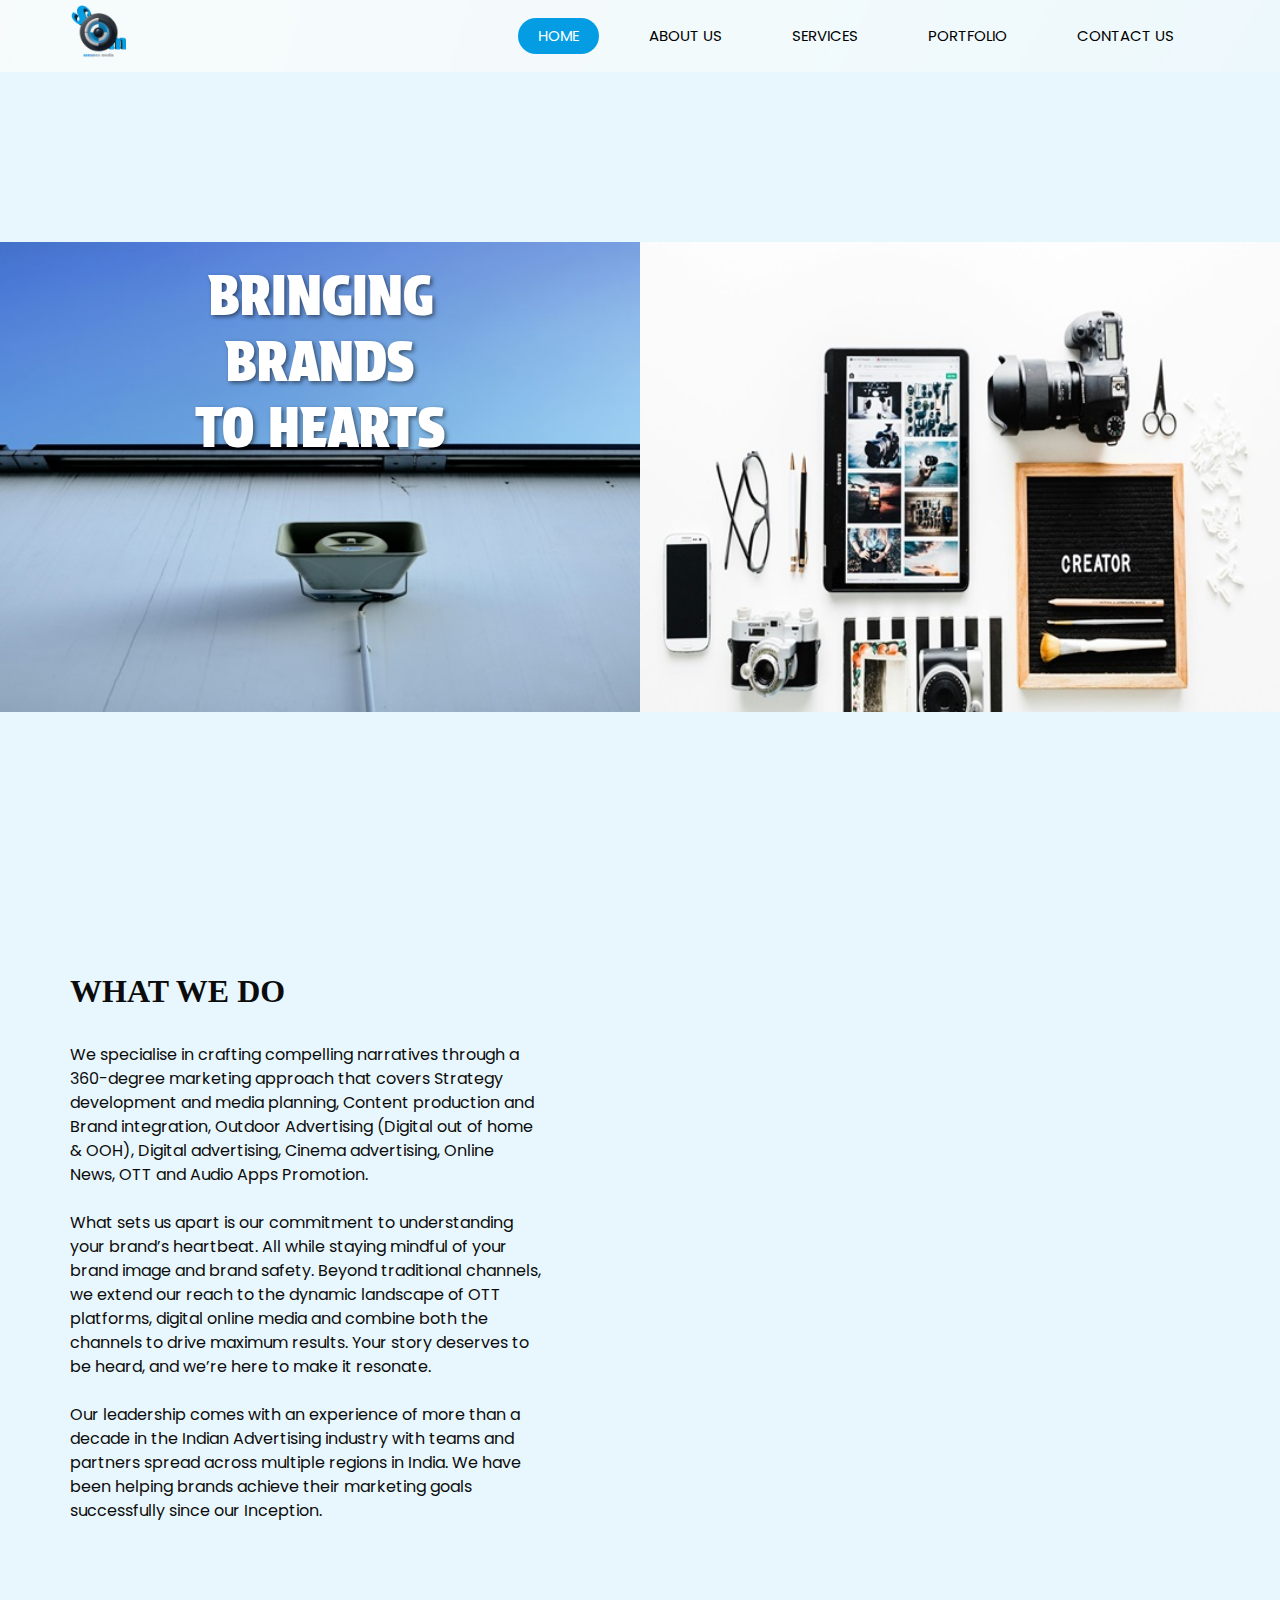
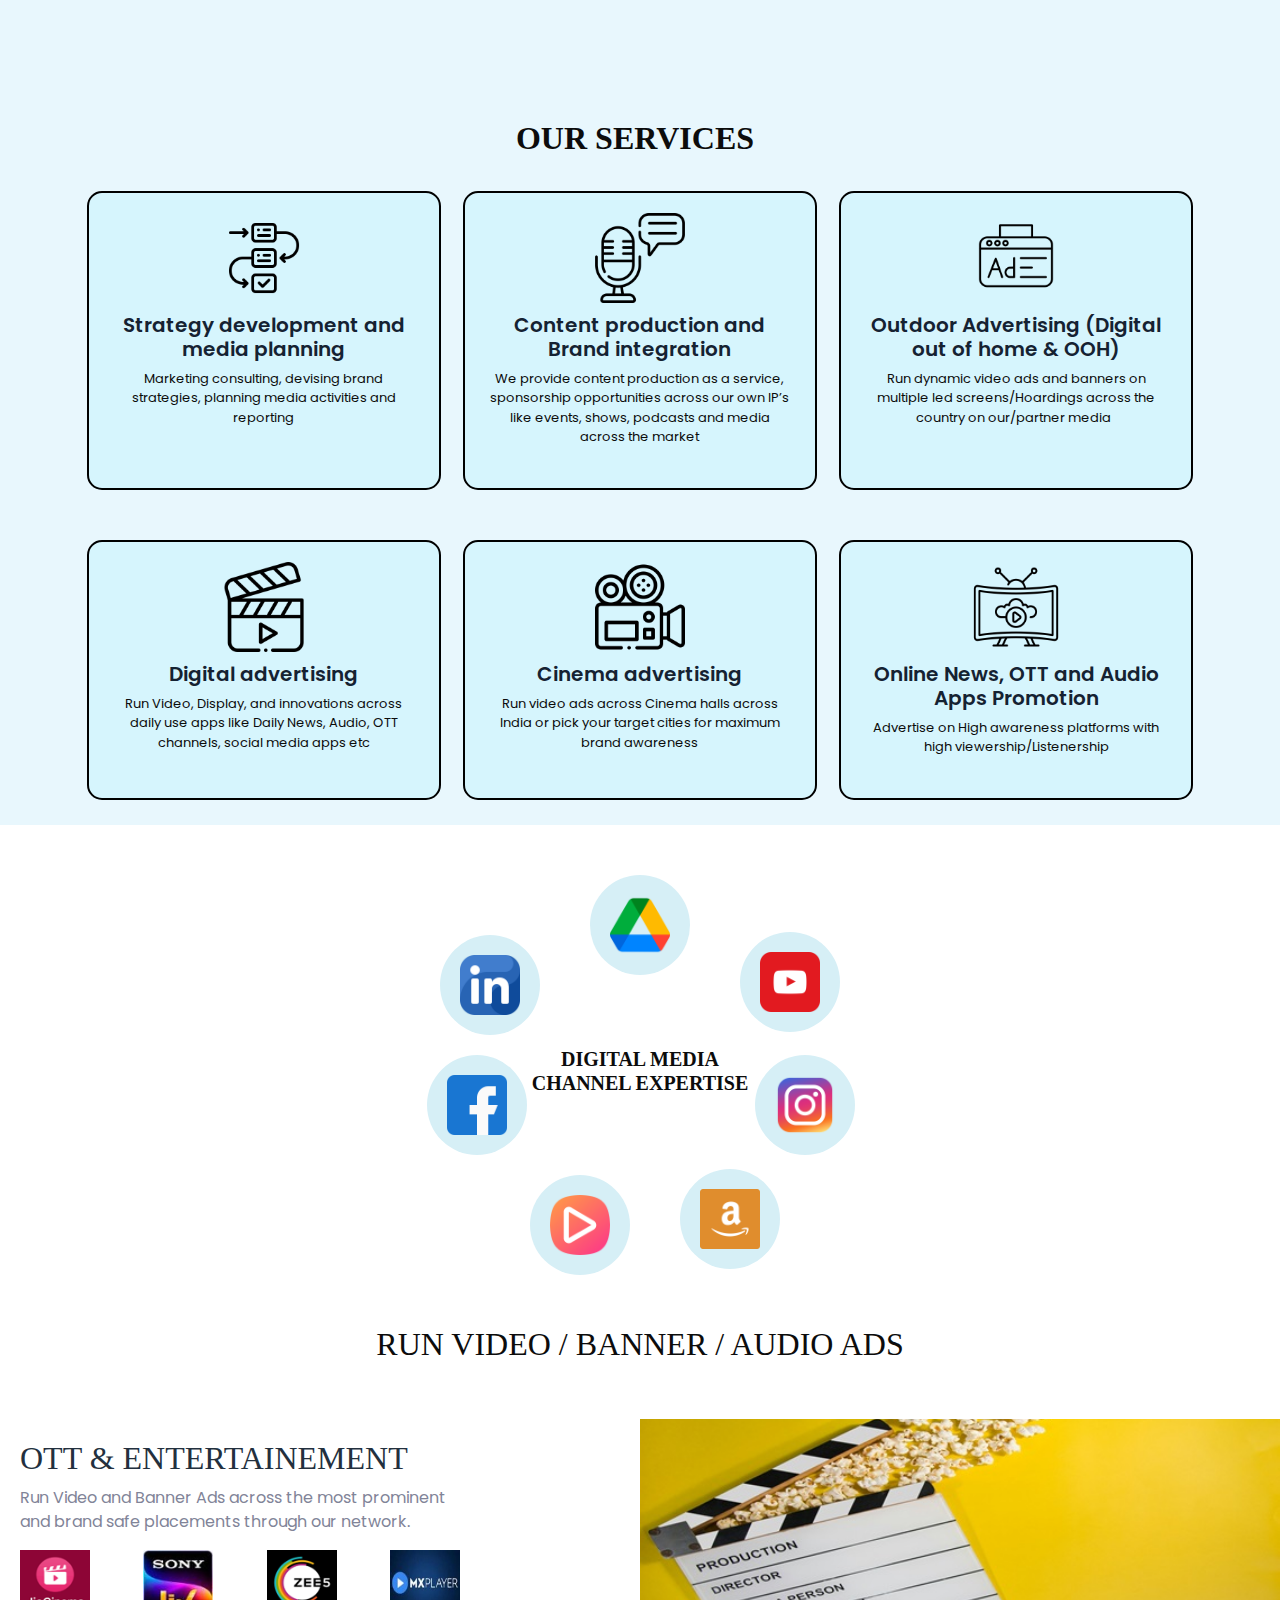
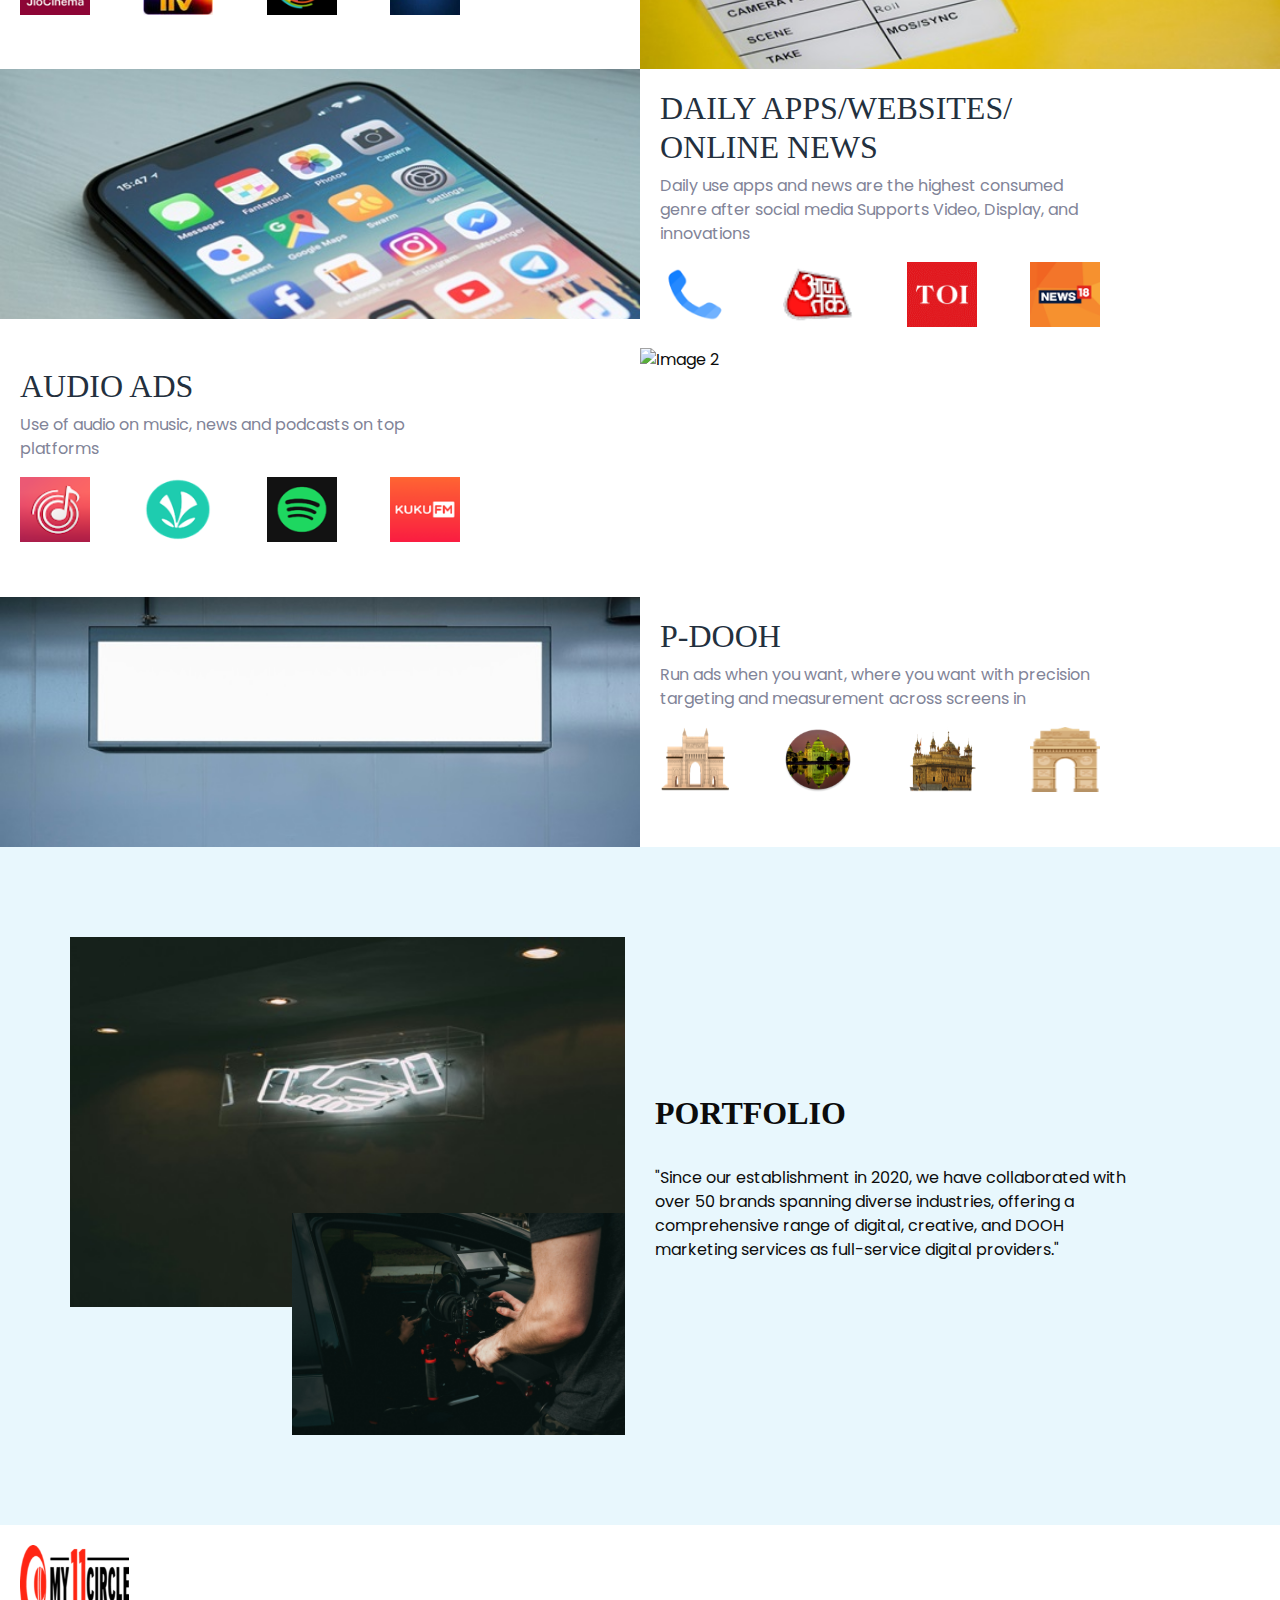
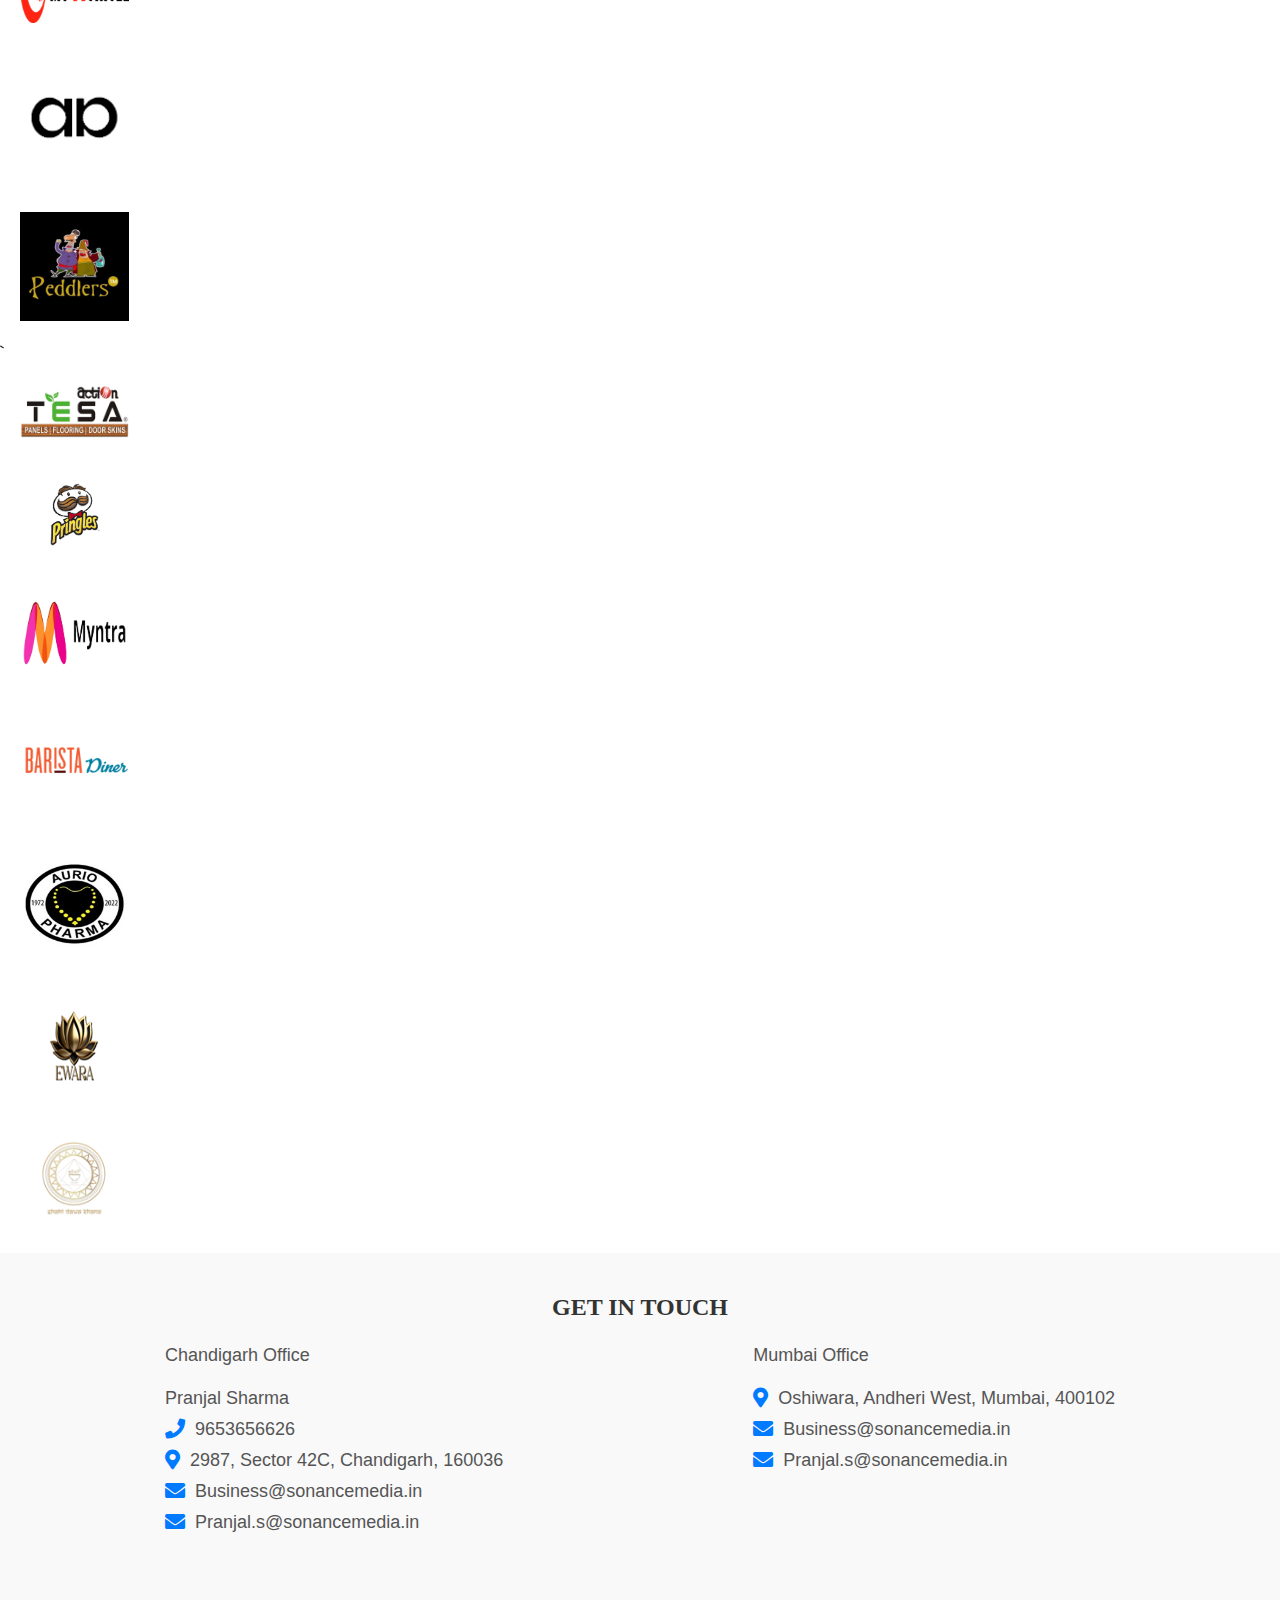
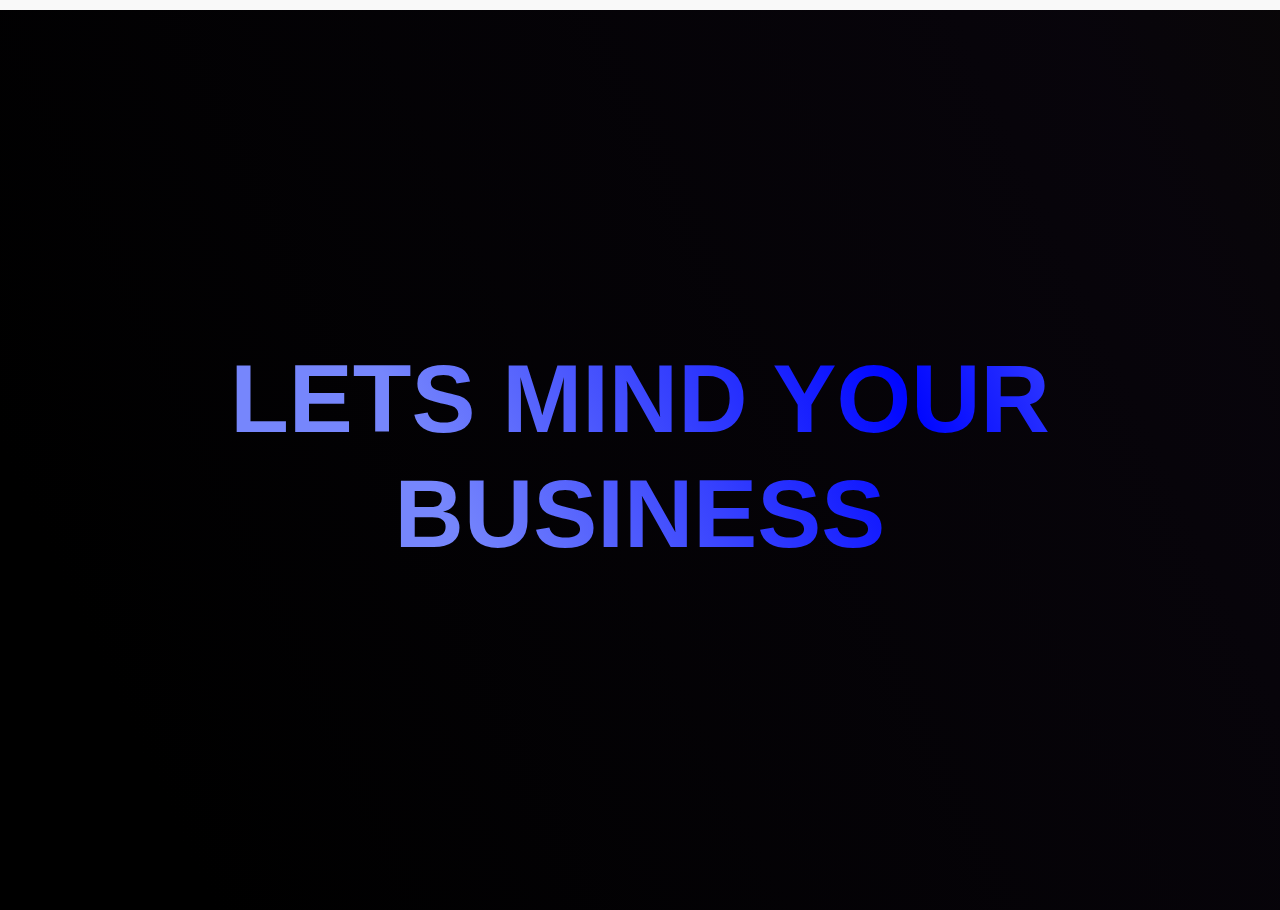
==== commit 193b6394: "Final changes" ====
--- a/index.html
+++ b/index.html
@@ -41,7 +41,6 @@
 </head>
 
 <body>
-
   <div class="hero_area">
     <!-- header section strats -->
     <header class="header_section">
@@ -66,16 +65,16 @@
                   <a class="nav-link" href="#banner">Home <span class="sr-only">(current)</span></a>
                 </li>
                 <li class="nav-item">
-                  <a class="nav-link" href="#about"> About</a>
+                  <a class="nav-link" href="#about"> About Us</a>
                 </li>
                 <li class="nav-item">
-                  <a class="nav-link" href="#service"> Service </a>
+                  <a class="nav-link" href="#service"> Services</a>
                 </li>
                 <li class="nav-item">
-                  <a class="nav-link" href="#case"> Case Study </a>
+                  <a class="nav-link" href="#case">Portfolio</a>
                 </li>
                 <li class="nav-item">
-                  <a class="nav-link" href="#contact">Contact </a>
+                  <a class="nav-link" href="#contact">Contact Us</a>
                 </li>
               </ul>
             </div>
@@ -84,37 +83,97 @@
       </div>
     </header>
     <!-- end header section -->
+    <!-- <section class="layout_padding-bottom">
+      <div class="container-fluid">
+        <div class="row">
+          <div class="col-lg-6 left-section d-flex align-items-center banner-left">
+            <div class="detail-box-banner">
+              <div class="heading_container">
+                <h2>
+                  About Us
+                </h2>
+                <img src="images/plug.png" alt="">
+              </div>
+              <p>
+                Lorem ipsum dolor sit amet, consectetur adipiscing elit, sed do
+                eiusmod tempor incididunt ut labore et dolore magna aliqua. Ut
+                enim ad minim veniam, quis nostrud exercitation ullamco laboris
+                nisi ut aliquip ex ea commodo consequat. Duis aute irure dolor
+                in reprehenderit in voluptate velit
+              </p>
+              <a href="">
+                Read More
+              </a>
+            </div>
+          </div>
+          <div class="col-md-6">
+            <div class="img_container">
+              <div class="img-box b1">
+                <img src="images/about-img1.jpg" alt="" />
+              </div>
+              <div class="img-box b2">
+                <img src="images/about-img2.jpg" alt="" />
+              </div>
+            </div>
+  
+          </div>
+  
+        </div>
+      </div>
+    </section> -->
     <!-- slider section -->
-    <section class=" slider_section " id="banner">
-      <div class="container" >
+    <section class="slider_section" id="banner">
+      <div class="container-fluid" >
         <div class="row">
-          <div class="col-md-6 ">
-            <div class="detail_box">
+          <div class="col-md-6 banner-wrapper">
+            <div class="detail_box text-center">
               <h1 id="banner-header">
                 BRINGING BRANDS<br>
                 TO HEARTS
               </h1>
-              
-            </div>
-          </div>
-          <div class="col-lg-5 col-md-6 offset-lg-1">
+            </div>
+            <div class="img_content">
+              <div class="img_container">
+                <div id="carouselExampleControls" class="carousel slide" data-ride="carousel">
+                  <div class="carousel-inner">
+                    <div class="carousel-item active">
+                      <div class="img-box banner-header-left">
+                        <img src="images/alexander-vilinskyy-6eG9zp1KQyY-unsplash.jpg" alt="">
+                      </div>
+                    </div>
+                  </div>
+                </div>
+              </div>
+                </div>
+          </div>
+          <div class="col-md-6 banner-wrapper">
             <div class="img_content">
               <div class="img_container">
                 <div id="carouselExampleControls" class="carousel slide" data-ride="carousel">
                   <div class="carousel-inner">
                     <div class="carousel-item active">
                       <div class="img-box">
-                        <img src="images/austin-distel-VCFxt2yT1eQ-unsplash.jpg" alt="">
-                      </div>
-                    </div>
-                    <div class="carousel-item">
-                      <div class="img-box">
                         <img src="images/brooke-lark-cqOZcjOOmRw-unsplash.jpg" alt="">
                       </div>
                     </div>
                     <div class="carousel-item">
                       <div class="img-box">
-                        <img src="images/visuals-2TS23o0-pUc-unsplash.jpg" alt="">
+                        <img src="images/austin-distel-VCFxt2yT1eQ-unsplash.jpg" alt="">
+                      </div>
+                    </div>
+                    <!-- <div class="carousel-item">
+                      <div class="img-box">
+                        <img src="images/camera3.jpg" alt="">
+                      </div>
+                    </div> -->
+                    <div class="carousel-item">
+                      <div class="img-box">
+                        <img src="images/kate-trysh-Dnkr_lmdKi8-unsplash.jpg" alt="">
+                      </div>
+                    </div>
+                    <div class="carousel-item">
+                      <div class="img-box">
+                        <img src="images/denise-jans-mxhWy1td-BE-unsplash.jpg" alt="">
                       </div>
                     </div>
                   </div>
@@ -151,7 +210,7 @@
             </h2>
           </div>
           <p>
-            We specialise in crafting compelling narratives through a 360-degree marketing approach that covers INSERT OUR SERVICES HEADLINES.
+            We specialise in crafting compelling narratives through a 360-degree marketing approach that covers Strategy development and media planning, Content production and Brand integration, Outdoor Advertising (Digital out of home & OOH), Digital advertising, Cinema advertising, Online News, OTT and Audio Apps Promotion.
             <br><br>
             What sets us apart is our commitment to understanding your brand’s heartbeat. All while staying mindful of your brand image and brand safety. Beyond traditional channels, we extend our reach to the dynamic landscape of OTT platforms, digital online media and combine both the channels to drive maximum results. Your story deserves to be heard, and we’re here to make it resonate. 
             <br><br>
@@ -162,11 +221,11 @@
       <div class="col-md-6">
         <div class="img_container">
           <div class="img-box b1">
-            <img src="images/allphoto-bangkok-sCHb2As_6_w-unsplash.jpg" alt="" />
-          </div>
-          <div class="img-box b2">
+            <img src="images/allphoto-bangkok-sCHb2As_6_w (1).jpg" alt="" />
+          </div>
+          <!-- <div class="img-box b2">
             <img src="images/krish-shah-r33fhgtcoEk-unsplash.jpg" alt="" />
-          </div>
+          </div> -->
         </div>
 
       </div>
@@ -260,7 +319,7 @@
           </div>
           <div class="detail-box">
             <h5>
-              Online News, OTT and Audio Apps
+              Online News, OTT and Audio Apps Promotion
             </h5>
             <p>
               Advertise on High awareness platforms with high viewership/Listenership
@@ -276,7 +335,7 @@
   <!-- paid media section -->
   <section class="media-expertise">
     <div class="center-text">
-        <h2>DIGITAL MEDIA CHANNEL<br> EXPERTISE</h2>
+        <h2>DIGITAL MEDIA <br> CHANNEL EXPERTISE</h2>
     </div>
     <div class="circle-container">
         <div class="icon-box floating-icon">
@@ -343,7 +402,7 @@
 <section class="text-image-grid">
   <div class="text-box">
      <h2>OTT & ENTERTAINEMENT</h2>
-     <p>Run Video / Banner /Audio Ads across the most prominent and brand safe placements through our network.
+     <p>Run Video and Banner Ads across the most prominent and brand safe placements through our network.
     </p>
     <div class="placement-images-container">
       <img src="images/OTT1.png"  alt="Icon 1">
@@ -357,7 +416,7 @@
   </div>
   
   <div class="image-box">
-      <img src="images/namroud-gorguis-FZWivbri0Xk-unsplash.jpg" alt="Image 2">
+      <img src="images/william-hook-9e9PD9blAto-unsplash.jpg" alt="Image 2">
   </div>
   <div class="text-box">
     <h2>
@@ -412,127 +471,16 @@
   
 </section>
 
- <!-- Available placements -->
- <!-- <section class="placement_section layout_padding" id="case">
-  <div class="container">
-    <div class="heading_container">
-      <h2>
-        AVAIABLE PLACEMENTS
-      </h2>
-    </div>
-    <p>Run Video / Banner /Audio Ads across the most prominent and brand safe placements through our network.
-    </p>
-    <div class="placement_container">
-      <div class="box">
-        <div class="img-box">
-          <img src="images/tv-on-svgrepo-com.png" class="img1" alt="">
-        </div>
-        <div class="detail-box">
-          <h5>
-            OTT & ENTERTAINEMENT
-          </h5>
-          <p>
-            High Awareness platforms with full screen content viewership.
-          </p>
-          <div>
-            <div class="placement-images-container">
-              <img src="images/Jiocinema.png"  alt="Icon 1">
-              <img src="images/Sony_LIV.png"  alt="Icon 2">
-              <img src="images/Zee5.png"  alt="Icon 3">
-              <img src="images/mx player.jpg"  alt="Icon 4">
-              <p>icons</p>
-              <p>icons</p>
-              <p>icons</p>
-              <p>icons</p>
-          </div>
-          </div>
-        </div>
-      </div>
-      <div class="box">
-        <div class="img-box">
-          <img src="images/apps-large-svgrepo-com.png" class="img1" alt="">
-        </div>
-        <div class="detail-box">
-          <h5>
-            DAILY APPS/WEBSITES/ONLINE NEWS
-          </h5>
-          <p>
-            Daily use apps and news are the highest consumed genre after social media
-            Supports Video, Display, and innovations</p>
-            <div class="placement-images-container">
-              <img src="images/Jiocinema.png"  alt="Icon 1">
-              <img src="images/Sony_LIV.png"  alt="Icon 2">
-              <img src="images/Zee5.png"  alt="Icon 3">
-              <img src="images/mx player.jpg"  alt="Icon 4">
-              <p>icons</p>
-              <p>icons</p>
-              <p>icons</p>
-              <p>icons</p>
-          </div>
-        </div>
-      </div>
-      <div class="box">
-        <div class="img-box">
-          <img src="images/audio-playlist-svgrepo-com.png" class="img1" alt="">
-        </div>
-        <div class="detail-box">
-          <h5>
-            AUDIO ADS
-          </h5>
-          <p>
-            Use of audio on music, news and podcasts on top platforms
-          </p>
-          <div class="placement-images-container">
-            <img src="images/Jiocinema.png"  alt="Icon 1">
-            <img src="images/Sony_LIV.png"  alt="Icon 2">
-            <img src="images/Zee5.png"  alt="Icon 3">
-            <img src="images/mx player.jpg"  alt="Icon 4">
-            <p>icons</p>
-            <p>icons</p>
-            <p>icons</p>
-            <p>icons</p>
-        </div>
-        </div>
-      </div>
-      <div class="box ">
-        <div class="img-box">
-          <img src="images/world-svgrepo-com.png" class="img1" alt="">
-        </div>
-        <div class="detail-box">
-          <h5>
-            P-DOOH
-          </h5>
-          <p>
-            Run ads when you want, where you want with precision targeting and measurement across screens in 
-          </p>
-          <div class="placement-images-container">
-            <img src="images/Jiocinema.png"  alt="Icon 1">
-            <img src="images/Sony_LIV.png"  alt="Icon 2">
-            <img src="images/Zee5.png"  alt="Icon 3">
-            <img src="images/mx player.jpg"  alt="Icon 4">
-            <p>icons</p>
-            <p>icons</p>
-            <p>icons</p>
-            <p>icons</p>
-        </div>
-        </div>
-      </div>
-      </div>
-    </div>
-  </div>
-</section> -->
-<!-- end service section -->
-
 <section class="about_section layout_padding">
   <div class="container">
     <div class="row">
       <div class="col-md-6">
         <div class="img_container">
           <div class="img-box b1">
+            <img src="images/charlesdeluvio-AT5vuPoi8vc-unsplash.jpg" alt="" />
+          </div>
+          <div class="img-box b2">
             <img src="images/kal-visuals-CG3ONXwR3xc-unsplash.jpg" alt="" />
-          </div>
-          <div class="img-box b2">
-            <img src="images/frank-okay-R1J6Z1cnJZc-unsplash.jpg" alt="" />
           </div>
         </div>
 
@@ -554,16 +502,16 @@
   </div>
 </section>
 <div class="icon-carousel">
-  <div><img src="images/My11Circle Logo Vector.png" alt="Icon 1"></div>
-  <div><img src="images/images.png" alt="Icon 2"></div>
-  <div><img src="images/Peddlers-Logo.jpg" alt="Icon 3"></div>
-  <div><img src="images/Action-Tesa.png" alt="Icon 4"></div>
-  <div><img src="images/png-transparent-pringles-logo-cheese-fries-brand-potato-chip-others.png" alt="Icon 5"></div>
-  <div><img src="images/myntra.png" alt="Icon 6"></div>
-  <div><img src="images/barista.png" alt="Icon 6"></div>
-  <div><img src="images/aurio_pharma_laboratories_logo (1).jpg" alt="Icon 6"></div>
-  <div><img src="images/Ewara.png" alt="Icon 6"></div>
-  <div><img src="images/shahi-dawa-khana.png" alt="Icon 6"></div>
+  <div class="client-icons"><img src="images/My11Circle Logo Vector.png" alt="Icon 1"></div>
+  <div class="client-icons"><img src="images/images.png" alt="Icon 2"></div>
+  <div class="client-icons"><img src="images/Peddlers-Logo.jpg" alt="Icon 3"></div>`
+  <div class="client-icons"><img src="images/Action-Tesa.png" alt="Icon 4"></div>
+  <div class="client-icons"><img src="images/png-transparent-pringles-logo-cheese-fries-brand-potato-chip-others-removebg-preview.png" alt="Icon 5"></div>
+  <div class="client-icons"><img src="images/myntra-removebg-preview.png" alt="Icon 6"></div>
+  <div class="client-icons"><img src="images/barista.png" alt="Icon 6"></div>
+  <div class="client-icons"><img src="images/aurio_pharma_laboratories_logo (1).jpg" alt="Icon 6"></div>
+  <div class="client-icons"><img src="images/Ewara.png" alt="Icon 6"></div>
+  <div class="client-icons"><img src="images/shahi-dawa-khana.png" alt="Icon 6"></div>
 </div>
 
 
--- a/css/style.css
+++ b/css/style.css
@@ -81,13 +81,20 @@
   -webkit-box-direction: normal;
       -ms-flex-direction: column;
           flex-direction: column;
-  /* background-image: linear-gradient(79deg, #dff0fa, #ddeffaa6); */
-  /* background: linear-gradient(-45deg, #98d4ff, #7ec5ff, #23a6d5, #8afae0);
-	background-size: 400% 400%;
-	animation: gradient 5s ease infinite; */
-  background-image: url("/images/luxury-plain-green-gradient-abstract-studio-background-empty-room-with-space-your-text-picture.jpg");
   background-repeat: no-repeat;
   background-size: cover;
+}
+.header_section {
+   background-image: url("/images/luxury-plain-green-gradient-abstract-studio-background-empty-room-with-space-your-text-picture.jpg");
+}
+.detail-box-banner {
+  background-image: url(/images/alexander-vilinskyy-6eG9zp1KQyY-unsplash.jpg);
+  width: 100%;
+  height: 400px;
+}
+
+.custom_nav-container  {
+  height: 72px;
 }
 
 
@@ -251,7 +258,7 @@
   position: relative;
   z-index: 2;
   color: #3b3a3a;
-  padding-bottom: 90px;
+  /* padding-bottom: 90px; */
 }
 
 .slider_section .row {
@@ -303,8 +310,8 @@
   margin-top: 35px;
 }
 
-.slider_section .detail_box a:hover {
-  background-color: #5625a1;
+.slider_section {
+  background-color: #e8f7fd;
 }
 
 .slider_section .img_container {
@@ -317,13 +324,11 @@
 }
 
 .slider_section .img_container .img-box img {
-  width: 100%;
-  /* border: 3px solid #049ce3; */
-   border-radius: 10px;
-  
+  width: 100%;  
 }
 .img-box {
   text-align: center;
+  /* height: 560px; */
 }
 
 .slider_section .carousel-control-prev,
@@ -484,13 +489,13 @@
 }
 
 .about_section .img_container .img-box.b1 {
-  width: 70%;
+  width: 100%;
 }
 
 .about_section .img_container .img-box.b2 {
-  width: 50%;
+  width: 60%;
   margin-left: auto;
-  margin-top: -12%;
+  margin-top: -17%;
 }
 
 .about_section .img_container .img-box img {
@@ -829,13 +834,13 @@
 
 .icon-box:nth-child(3) {
   top: 60%;
-  right: 0;
+  right: -15px;
   transform: translate(50%, -50%);
 }
 
 .icon-box:nth-child(4) {
   bottom: 2%;
-  right: 15%;
+  right: 20%;
   transform: translate(50%, 50%);
 }
 
@@ -847,7 +852,7 @@
 
 .icon-box:nth-child(6) {
   bottom: 40%;
-  left: 0;
+  left: -13px;
   transform: translate(-50%, 50%);
 }
 
@@ -1386,7 +1391,7 @@
 .placement-images-container img {
   width: 70px;
   height: 65px;
-  margin: 10x;
+  /* margin: 10px; */
 }
 
 
@@ -1396,13 +1401,61 @@
 }
 
 .icon-carousel img {
-  width: 100px;
-  height: 100px;
-  /* border-radius: 50%; */
+  height: auto;
   object-fit: cover;
-  margin: auto;
-}
-
-
-
-
+  margin: 10px;
+  padding: 10px;
+  max-width: 100%;
+  width: 129px;
+}
+
+
+
+/* ????????? */
+/* .banner-right {
+  background-image:url(/images/alexander-vilinskyy-6eG9zp1KQyY-unsplash.jpg) ;
+  object-fit: contain;
+  padding: 5rem;
+} */
+
+
+.banner-left {
+  padding: 0;
+}
+ 
+.detail_box {
+  position: relative; /* Allow positioning of child elements */
+}
+
+#banner-header {
+  position: absolute; /* Position the header absolutely */
+  top: 20px; /* Adjust this value to position vertically */
+  left: 50%; /* Center horizontally */
+  transform: translateX(-50%); /* Center the text */
+  color: white; /* Change text color as needed */
+  text-shadow: 2px 2px 4px rgba(0, 0, 0, 0.5); /* Optional: Add a shadow for better visibility */
+  z-index: 10; /* Ensure it sits above the image */
+}
+
+.img_container {
+  overflow: hidden; /* Hide overflow to maintain a clean look */
+}
+
+.carousel-inner {
+  position: relative; /* Allow for positioning within the carousel */
+}
+
+.carousel-item img {
+  width: 100%; /* Make the image responsive */
+  height: auto; /* Maintain aspect ratio */
+}
+
+.banner-wrapper {
+  padding: 0;
+}
+
+
+
+
+
+
--- a/css/responsive.css
+++ b/css/responsive.css
@@ -16,11 +16,38 @@
     margin-top: 25px;
   }
 
-  .slider_section {
+  /* .slider_section {
 
     padding-top: 75px;
-    /* padding-bottom: 150px; */
+    padding-bottom: 150px;
 
+  } */
+
+  .banner-header-left img {
+    height: 500px;
+  }
+
+  #banner-header {
+    top: 57px;
+  }
+  .icon-box:nth-child(2) {
+    right: 19px;
+  }
+
+  .icon-box:nth-child(3){
+    right: 16px;
+  }
+  
+  .icon-box:nth-child(6){
+    left: 18px;
+  }
+
+  .icon-box:nth-child(7)  {
+    left: 21px;
+  }
+
+  .center-text h2{
+    font-size: 15px;
   }
 
   .about_section .img-box {
@@ -87,7 +114,7 @@
 
 @media (max-width: 576px) {
   .about_section .img_container .img-box.b1 {
-    width: 80%;
+    width: 100%;
   }
 
   .about_section .img_container .img-box.b2 {
@@ -136,5 +163,8 @@
   .contact-inner {
     display: block;
   }
+  .placement-images-container img {
+margin: 10px;
+  }
 }
 
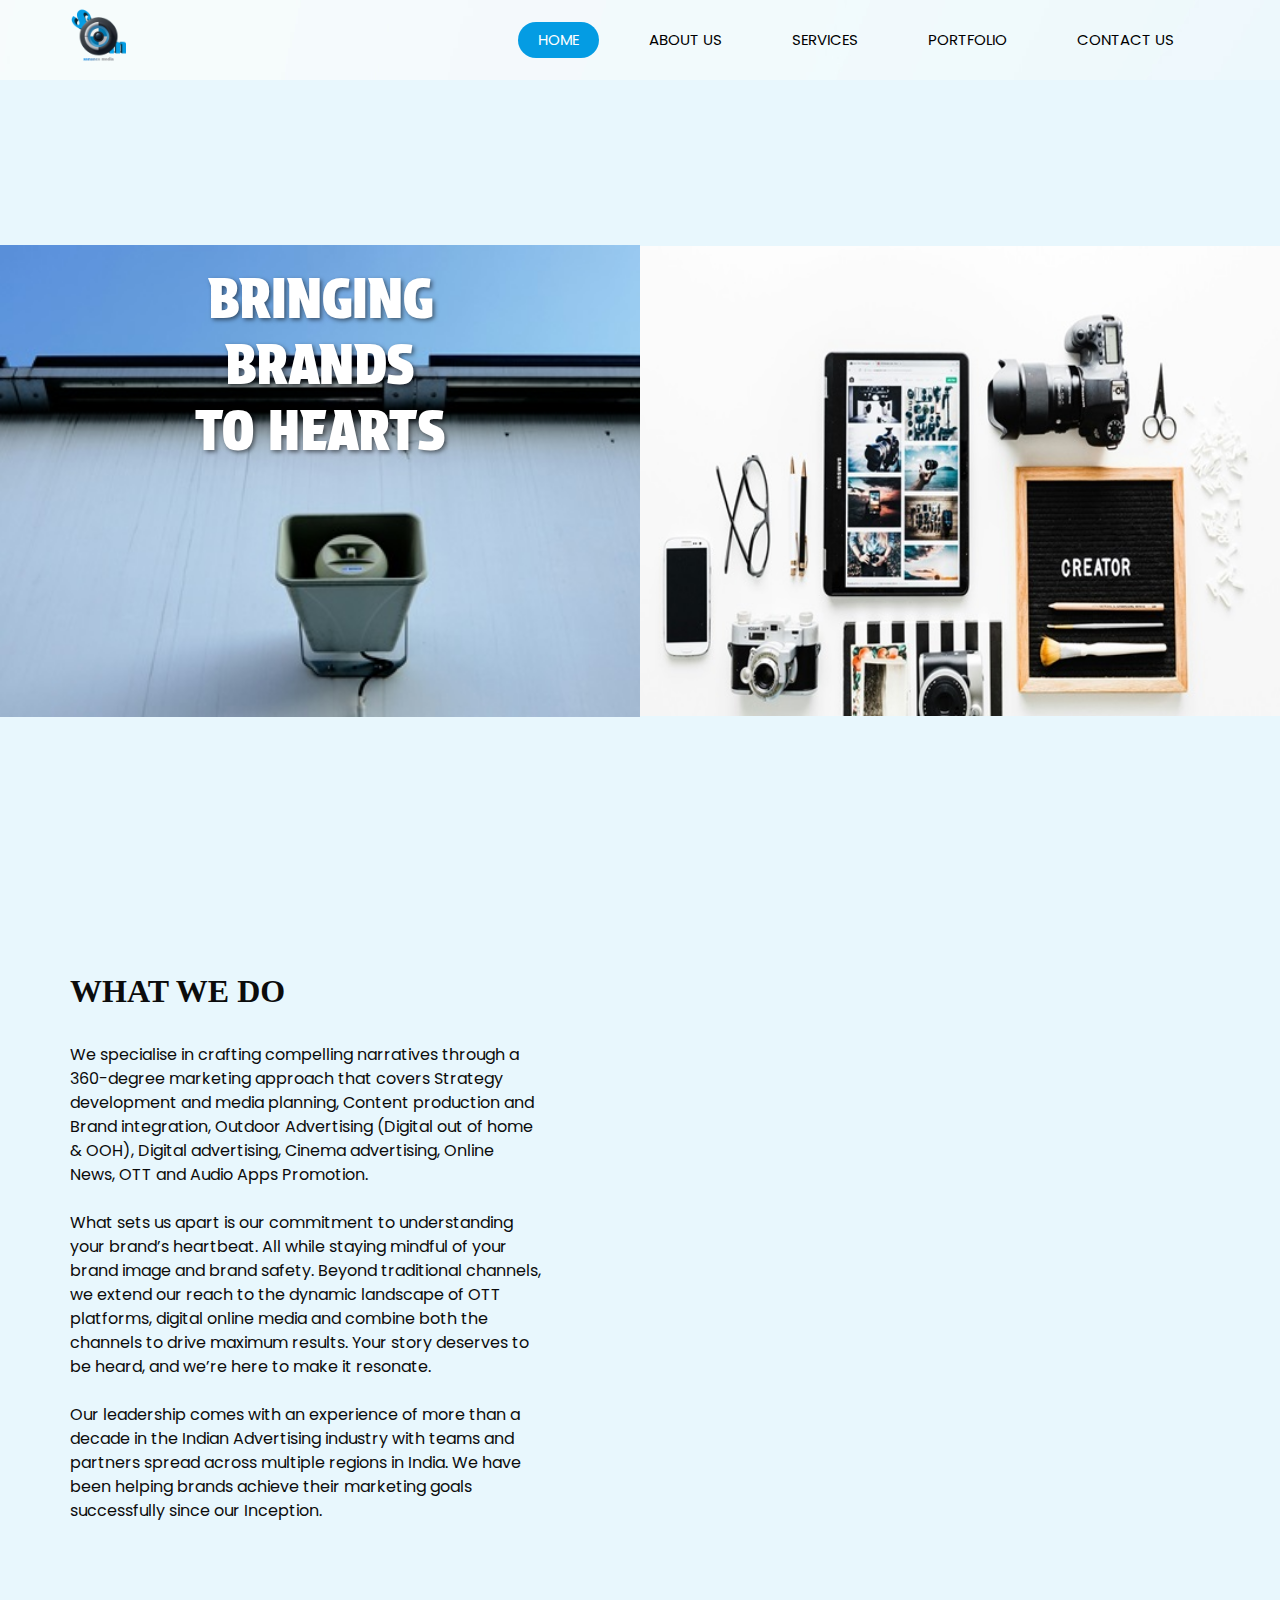
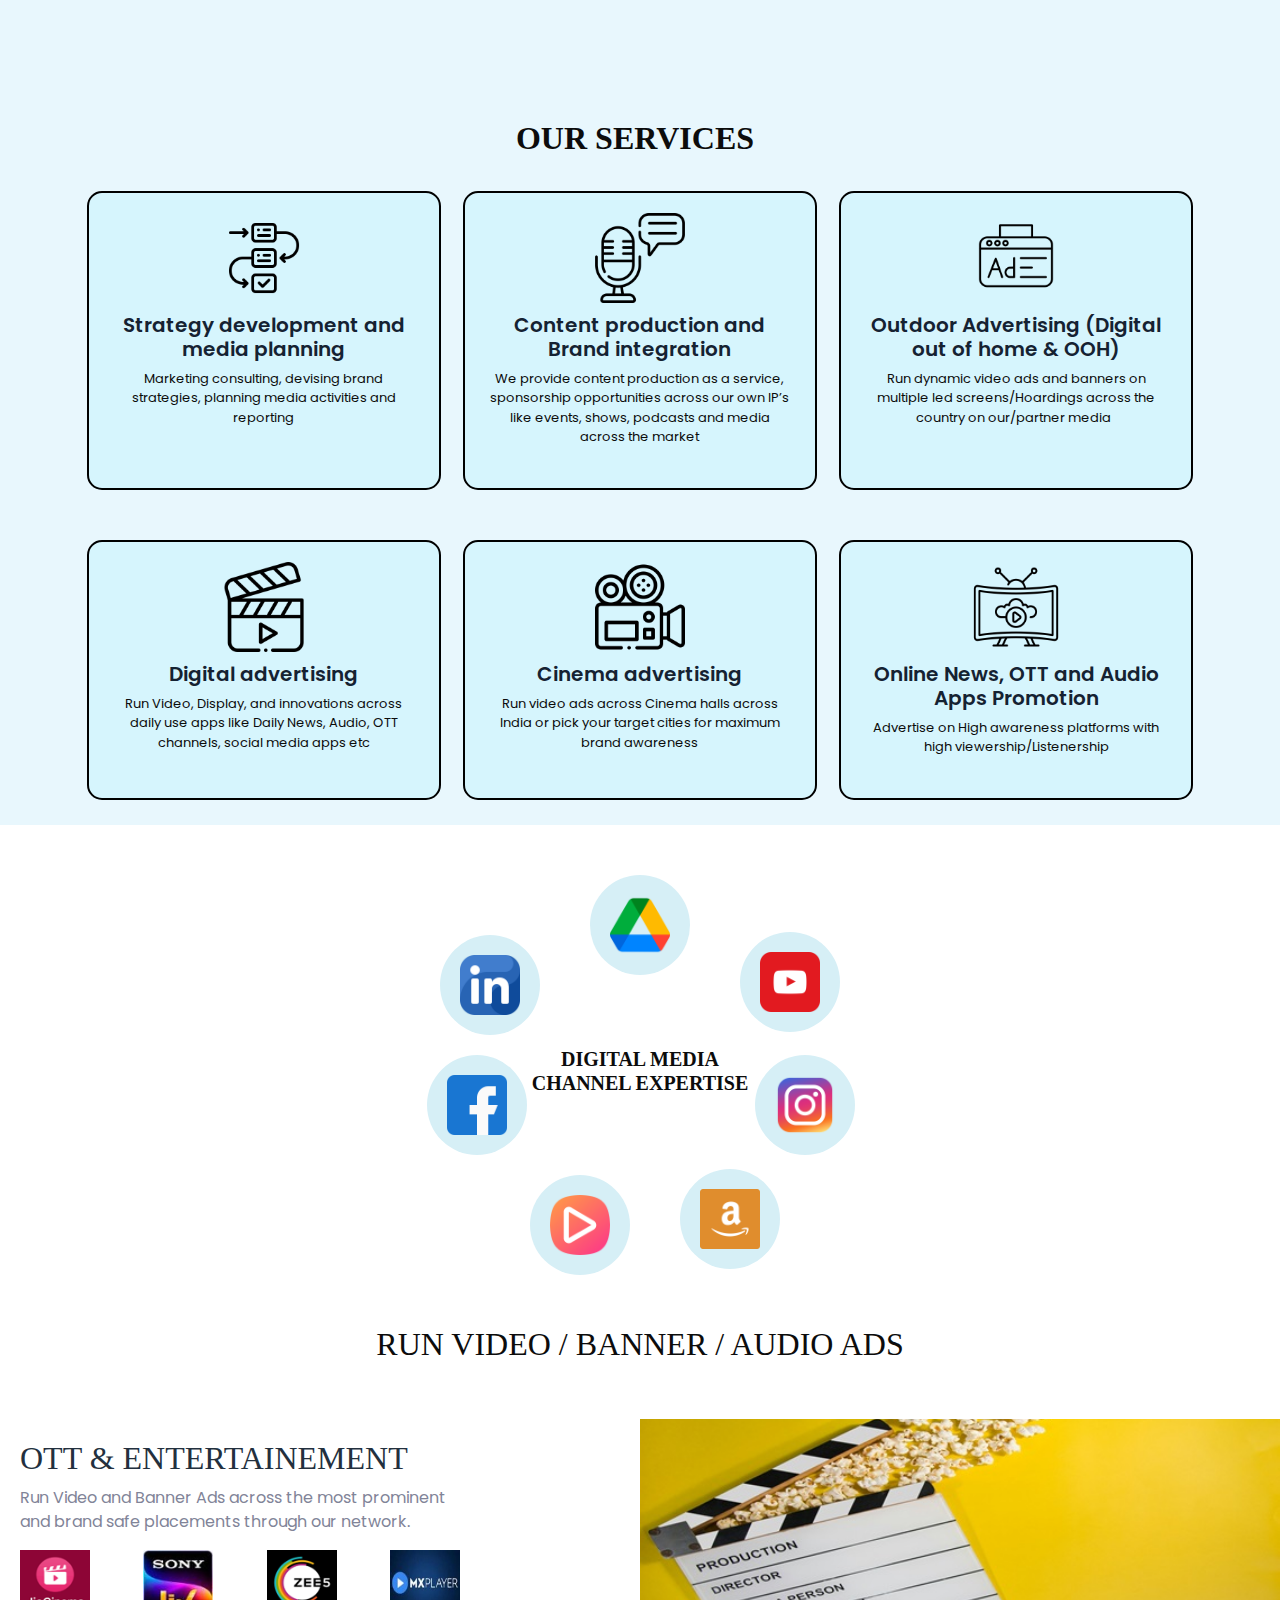
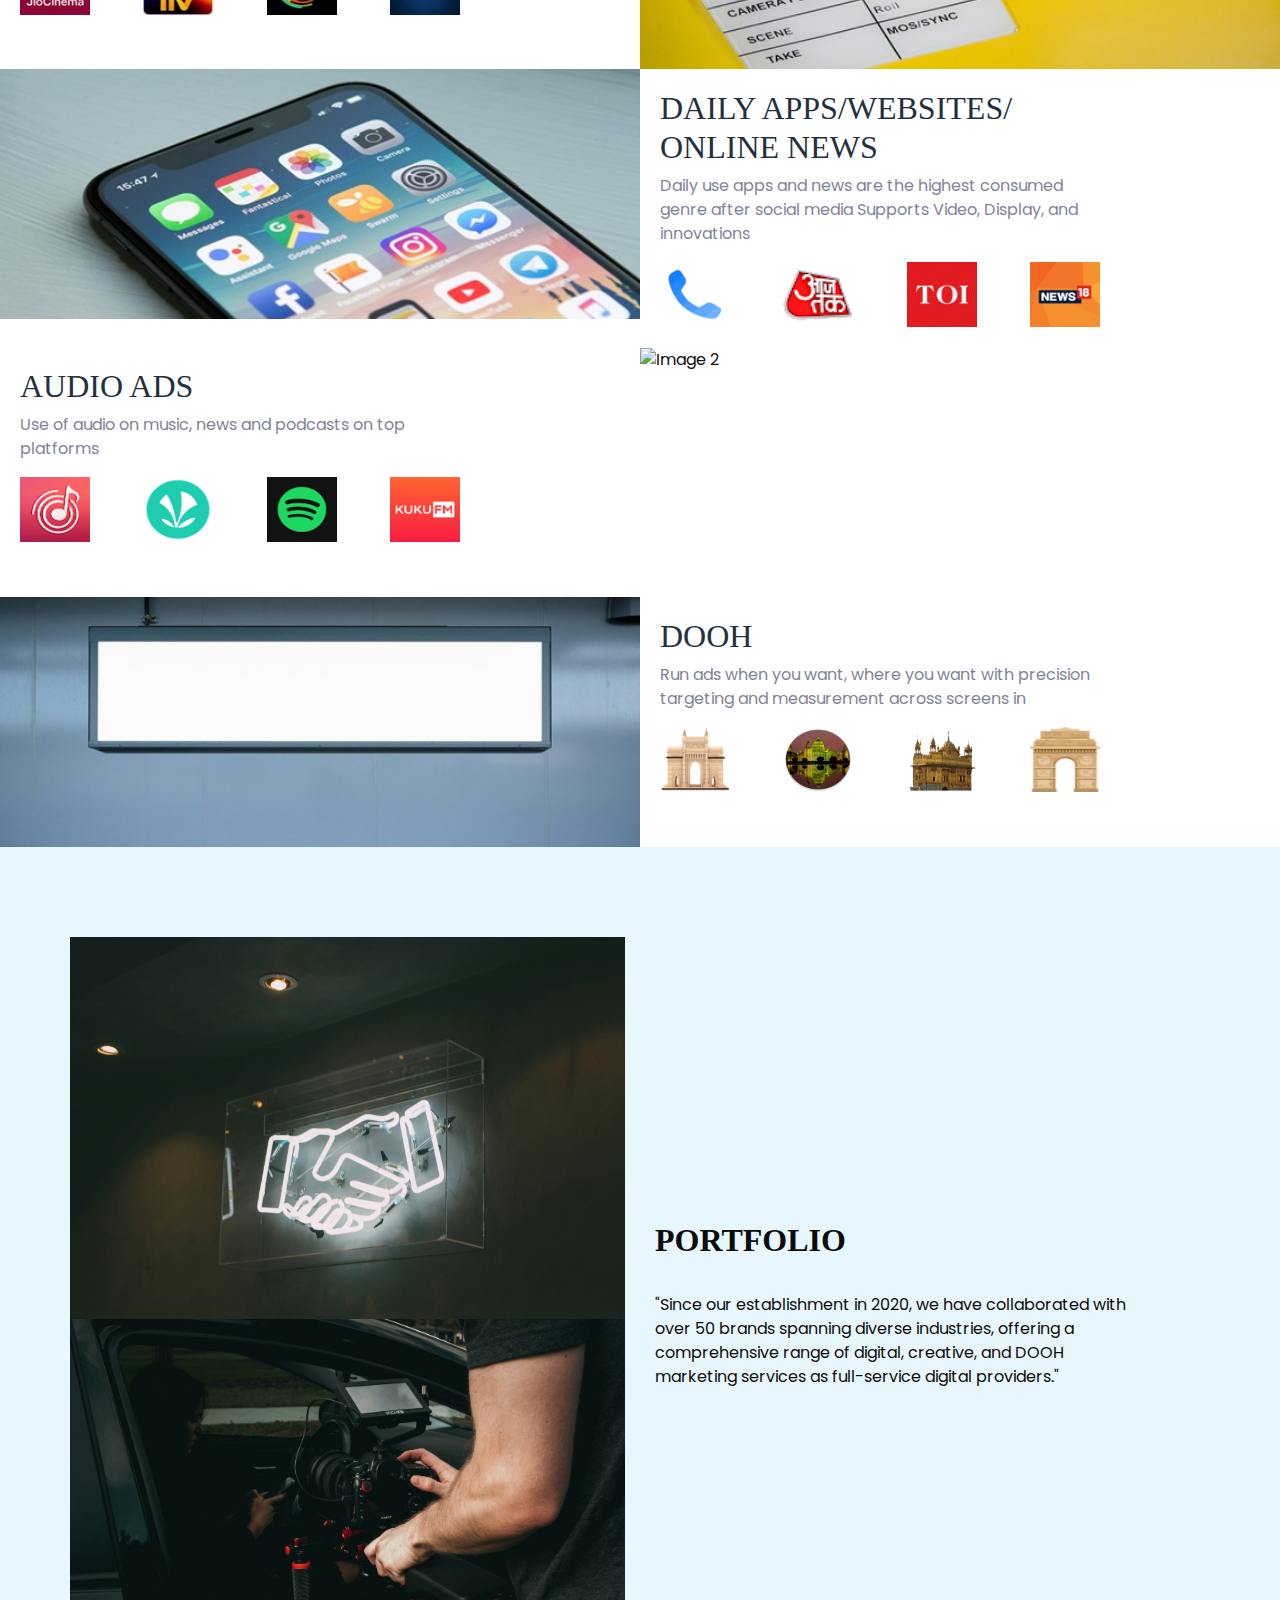
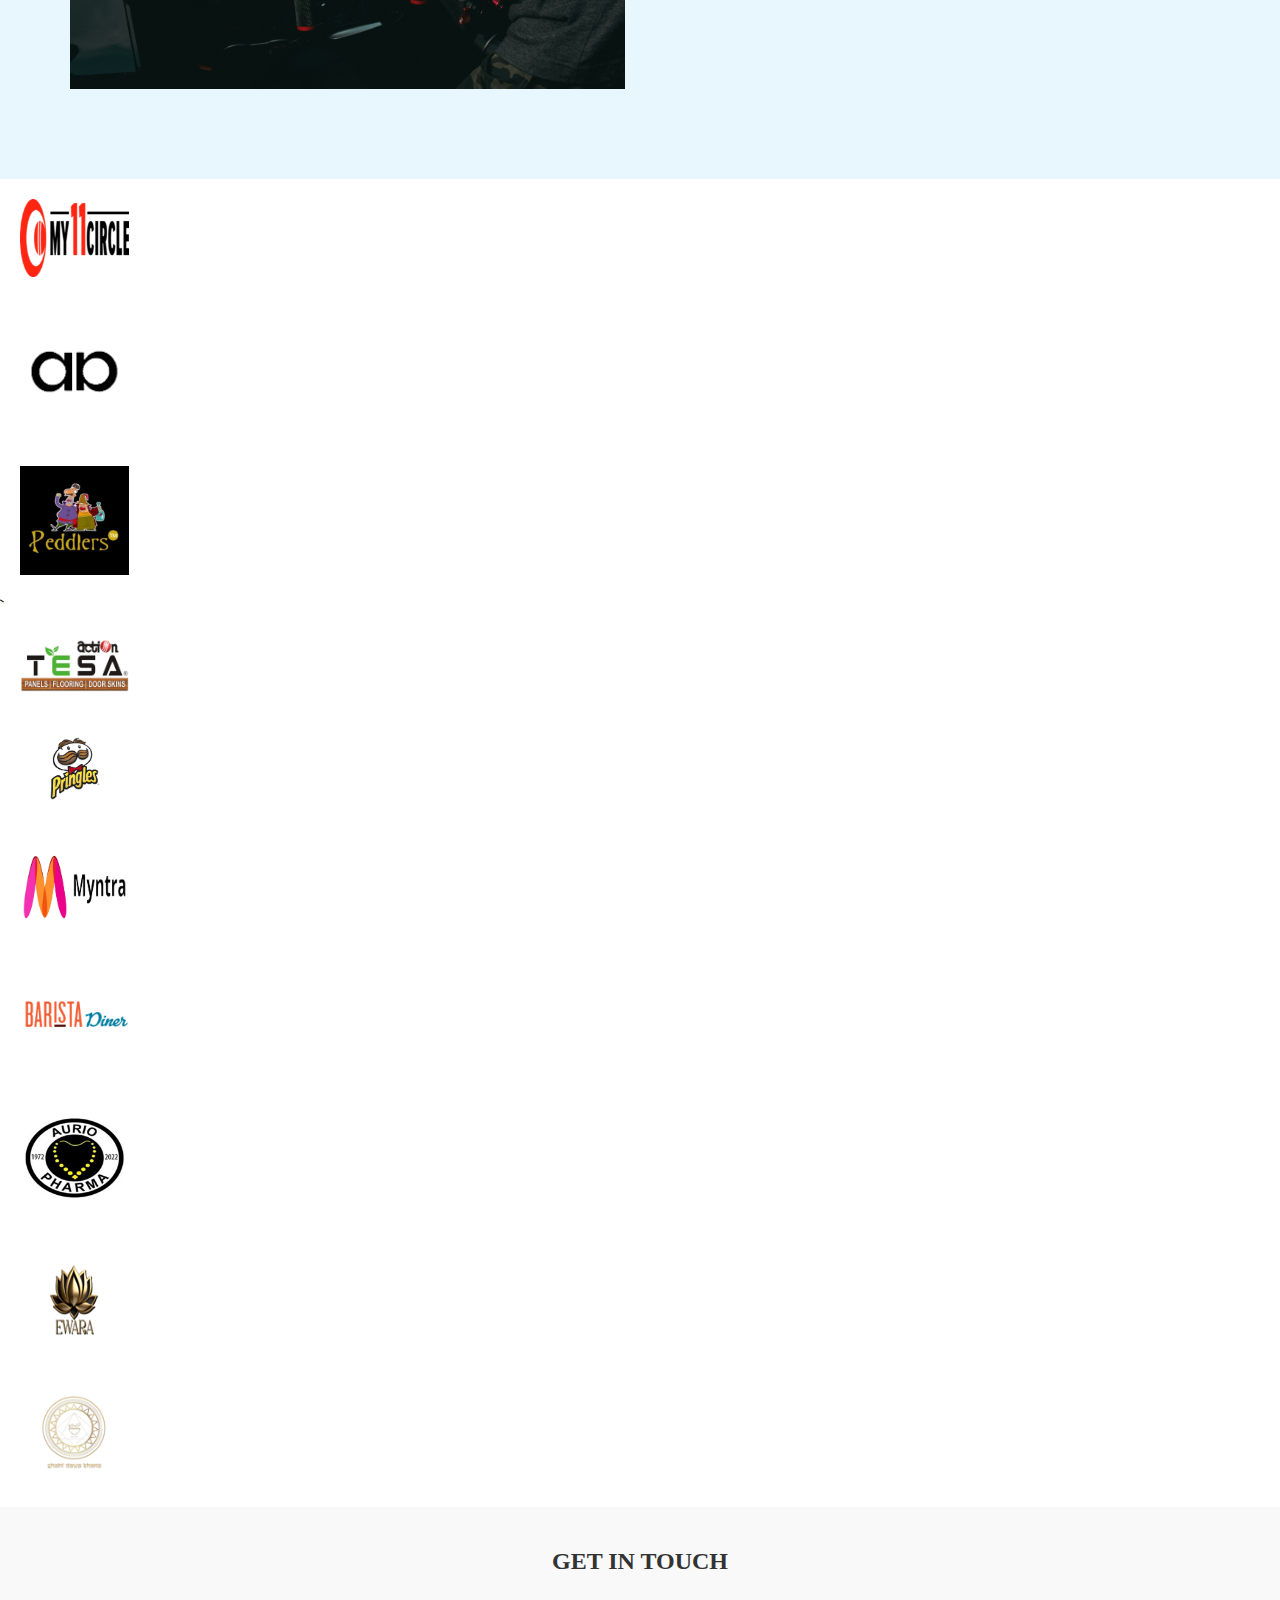
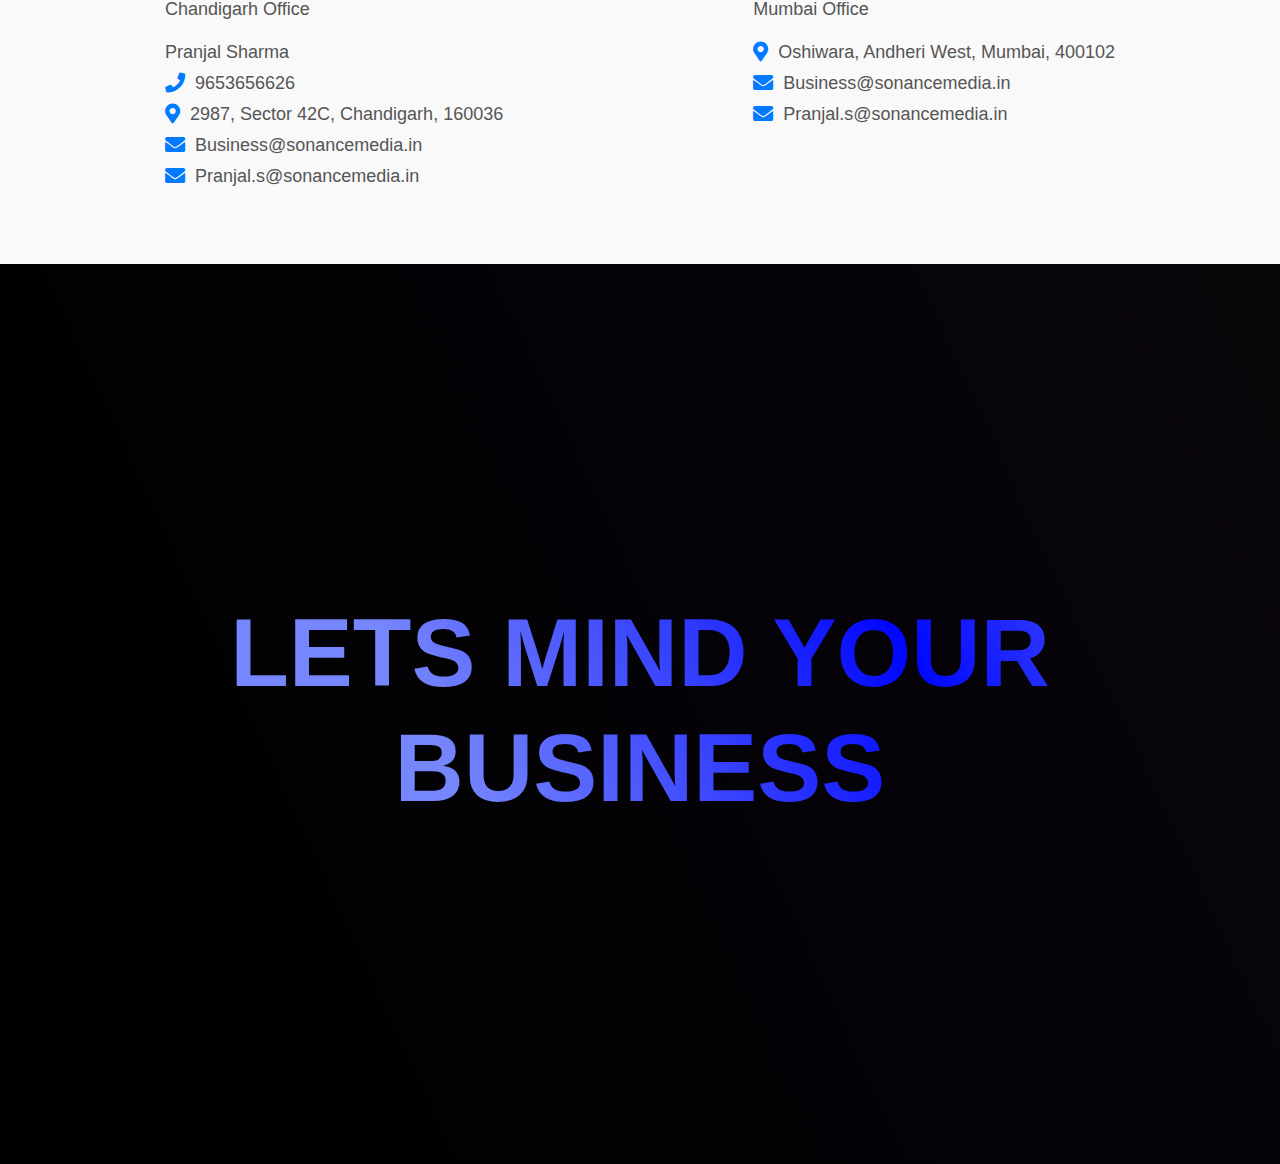
==== commit 3ca93d5e: "image-changes" ====
--- a/index.html
+++ b/index.html
@@ -456,7 +456,7 @@
   </div>
   <div class="text-box">
     <h2>
-      P-DOOH
+      DOOH
     </h2>
     <p>
       Run ads when you want, where you want with precision targeting and measurement across screens in 
@@ -475,7 +475,7 @@
   <div class="container">
     <div class="row">
       <div class="col-md-6">
-        <div class="img_container">
+        <div class="img_container portfolio-carousel">
           <div class="img-box b1">
             <img src="images/charlesdeluvio-AT5vuPoi8vc-unsplash.jpg" alt="" />
           </div>
--- a/css/style.css
+++ b/css/style.css
@@ -94,7 +94,7 @@
 }
 
 .custom_nav-container  {
-  height: 72px;
+  height: 80px;
 }
 
 
@@ -493,9 +493,9 @@
 }
 
 .about_section .img_container .img-box.b2 {
-  width: 60%;
+  width: 100%;
   margin-left: auto;
-  margin-top: -17%;
+  /* margin-top: -17%; */
 }
 
 .about_section .img_container .img-box img {
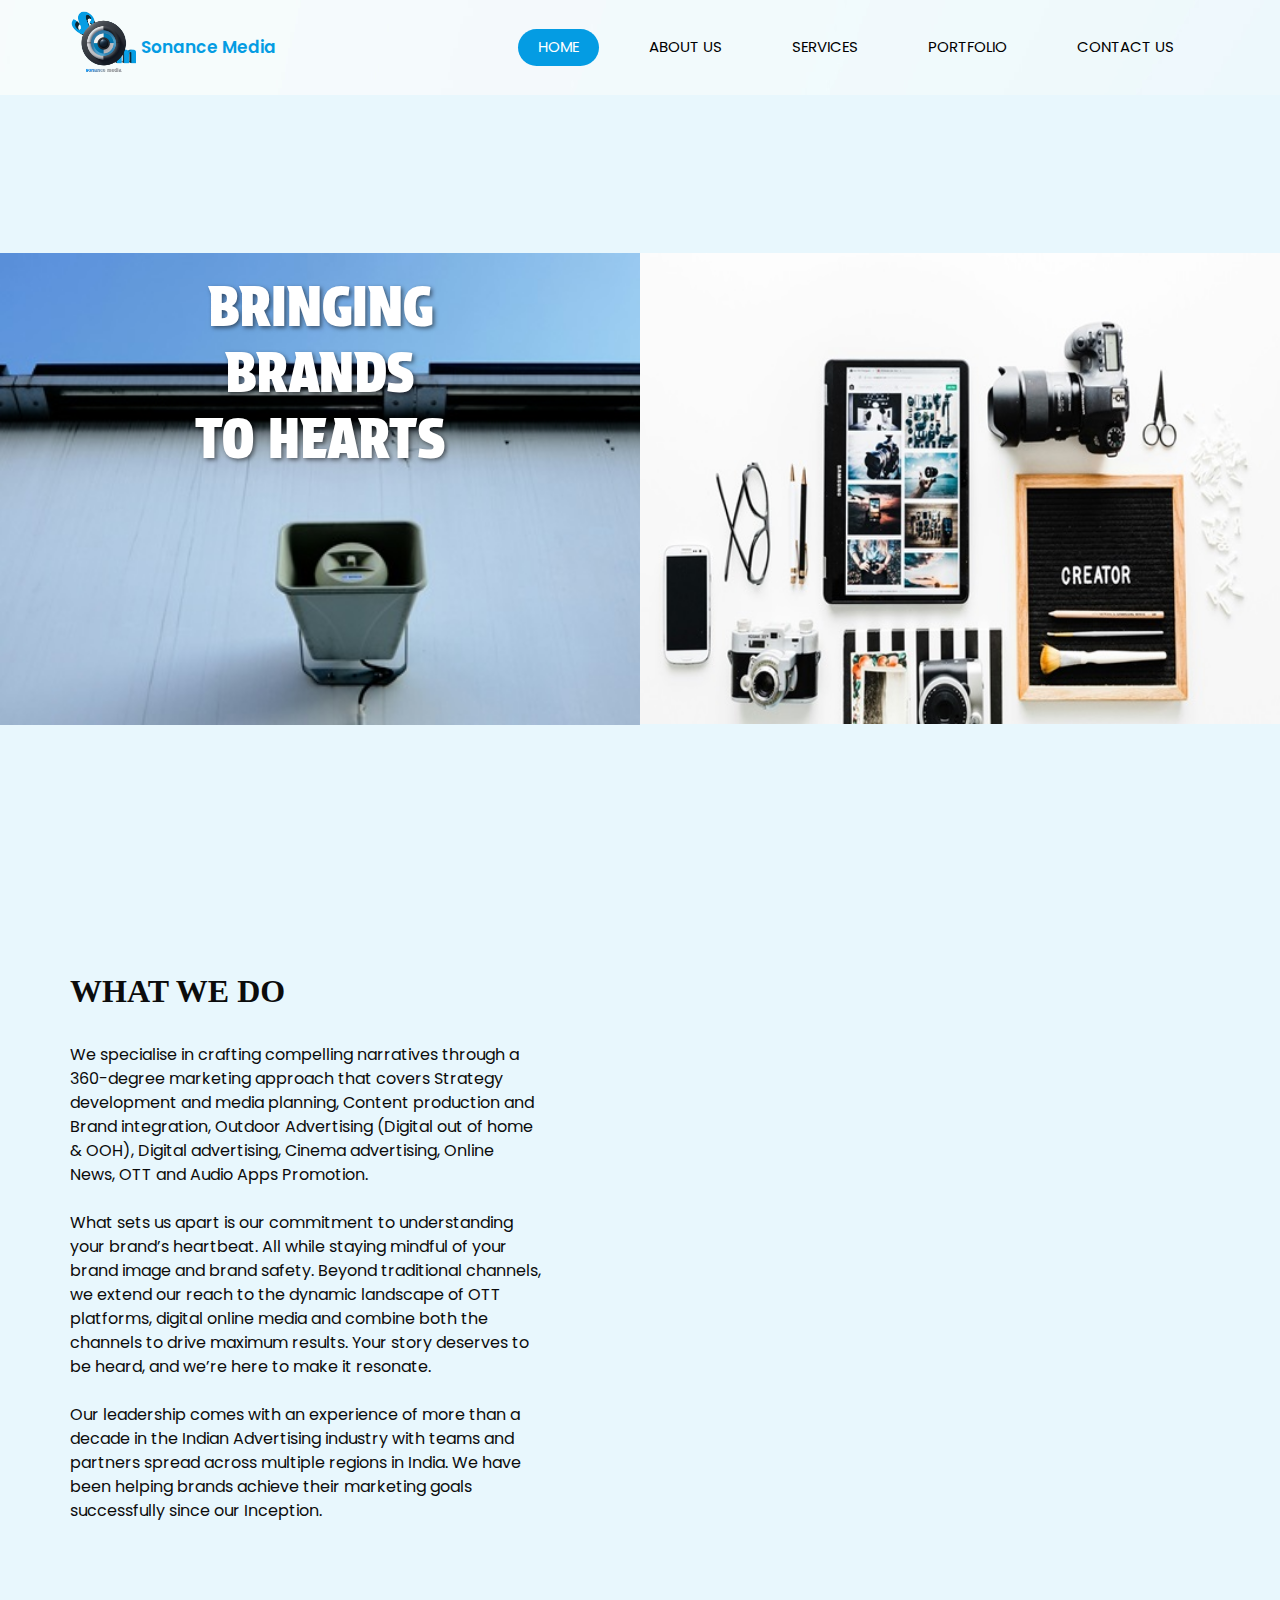
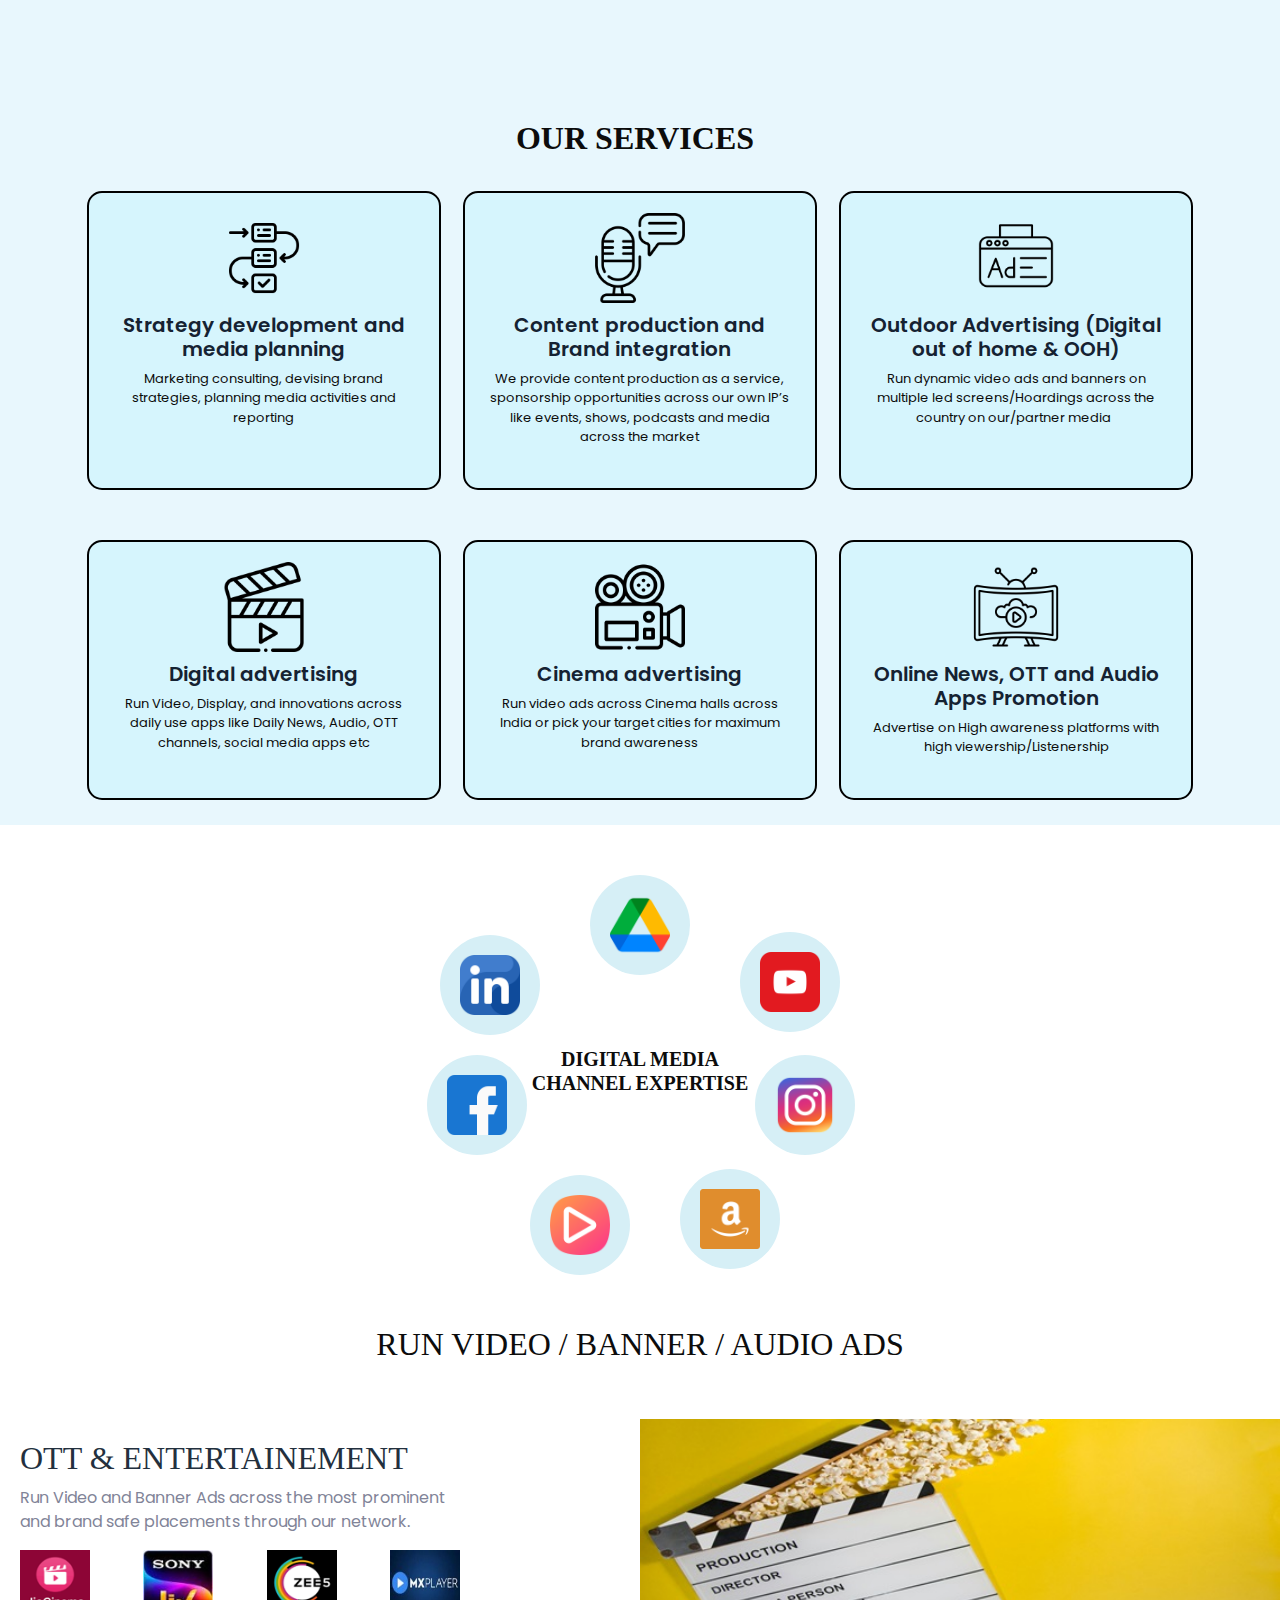
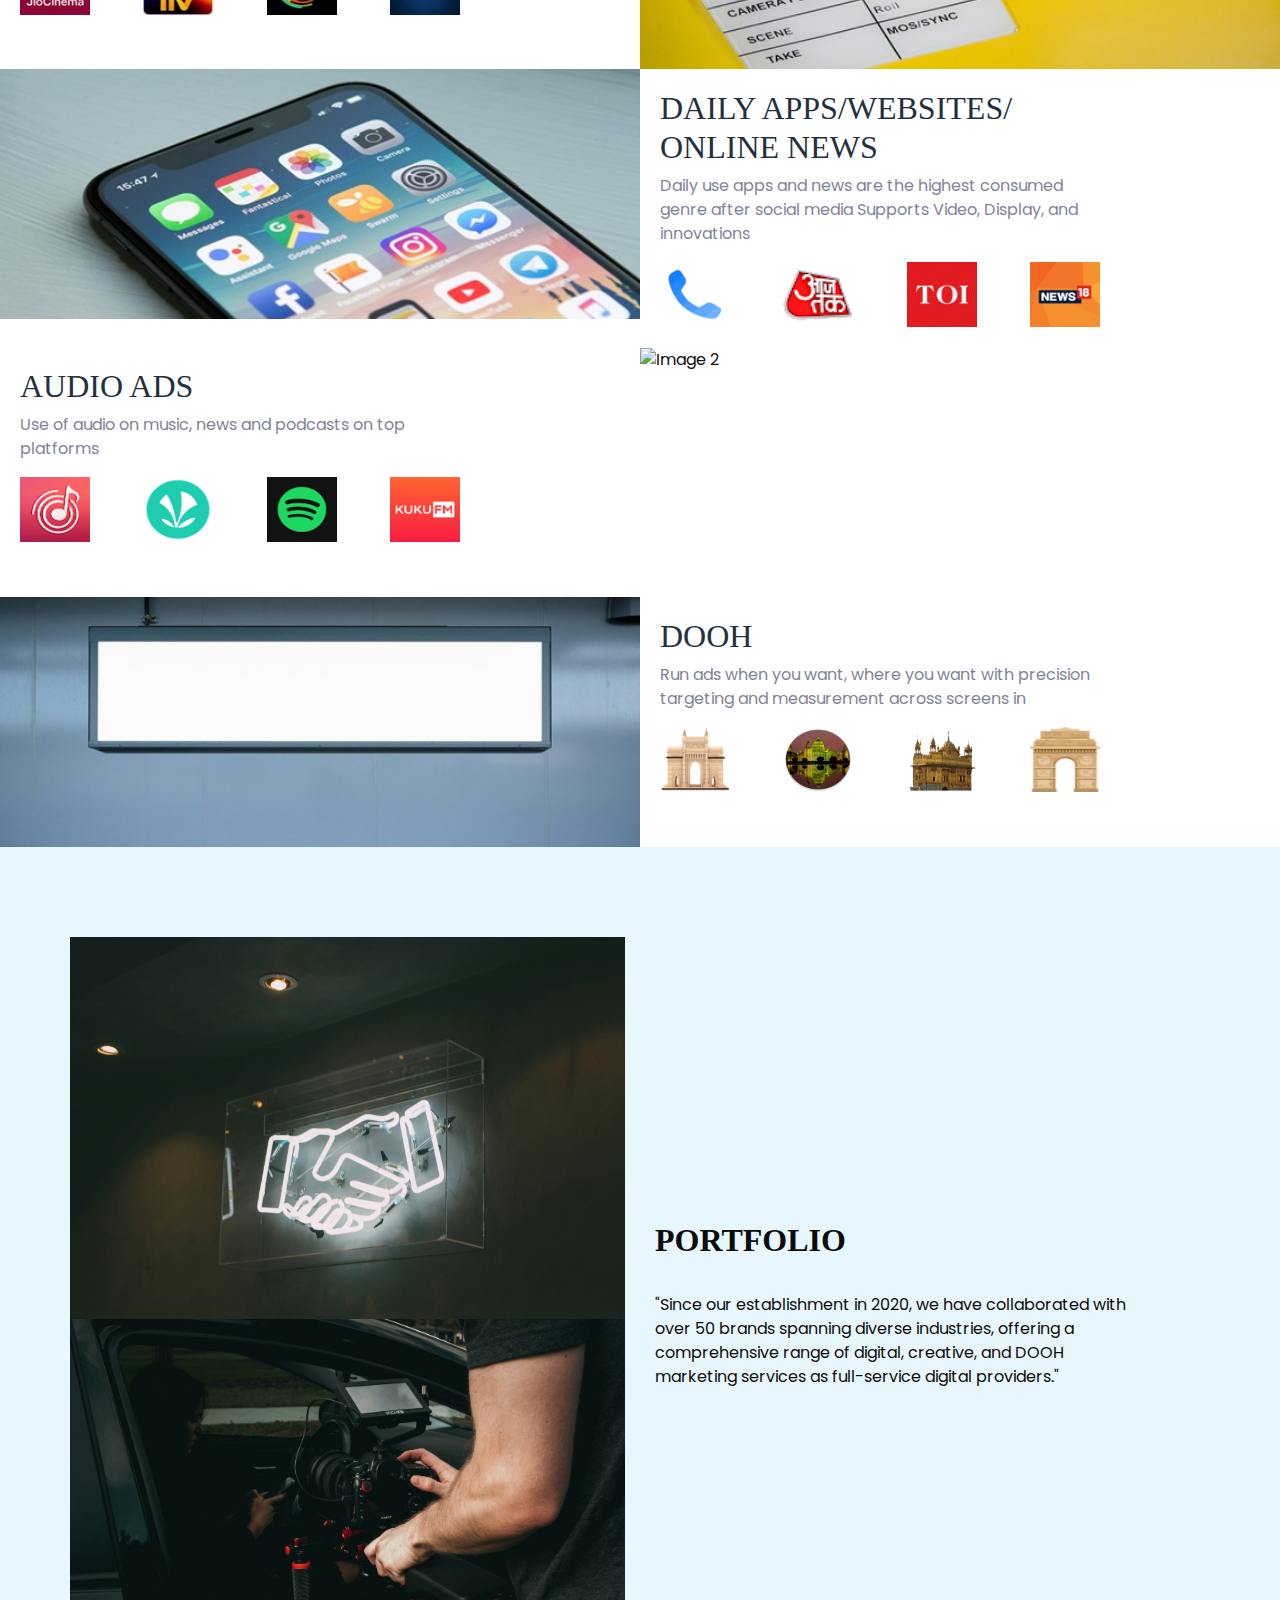
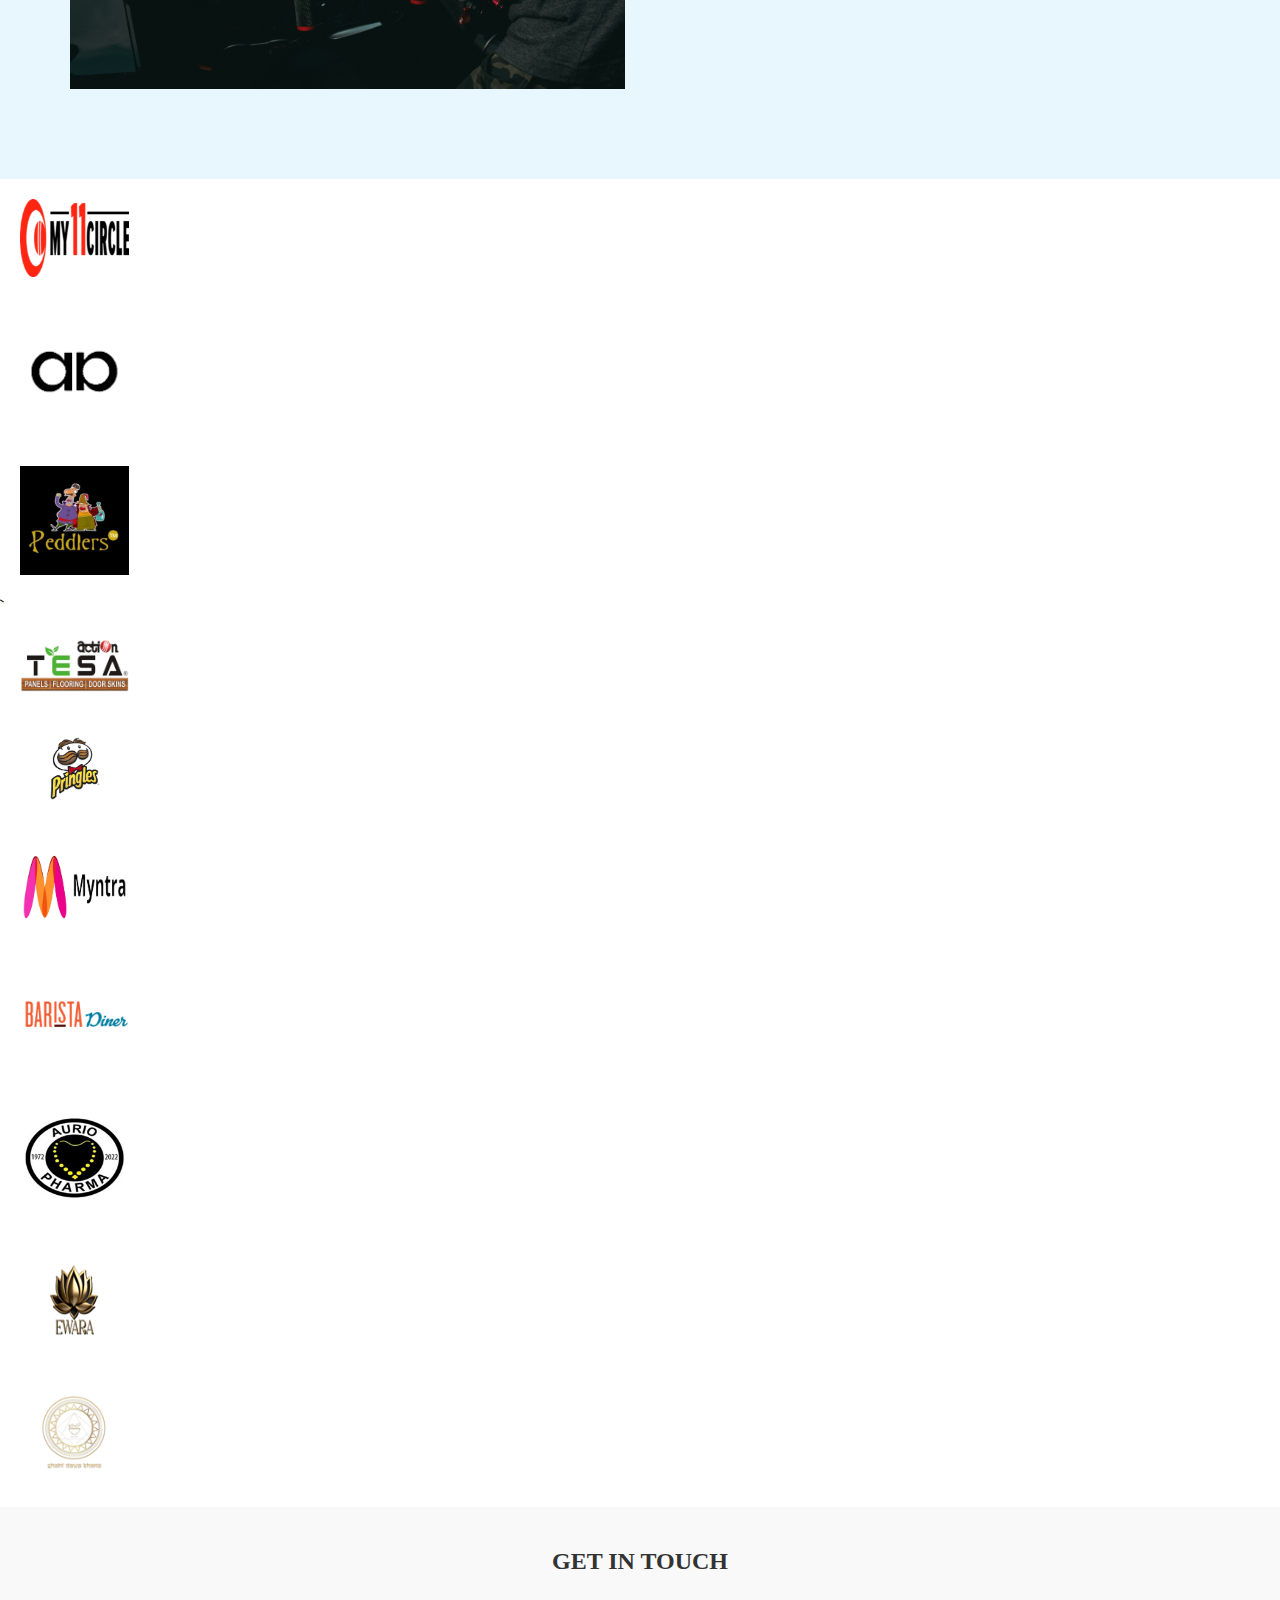
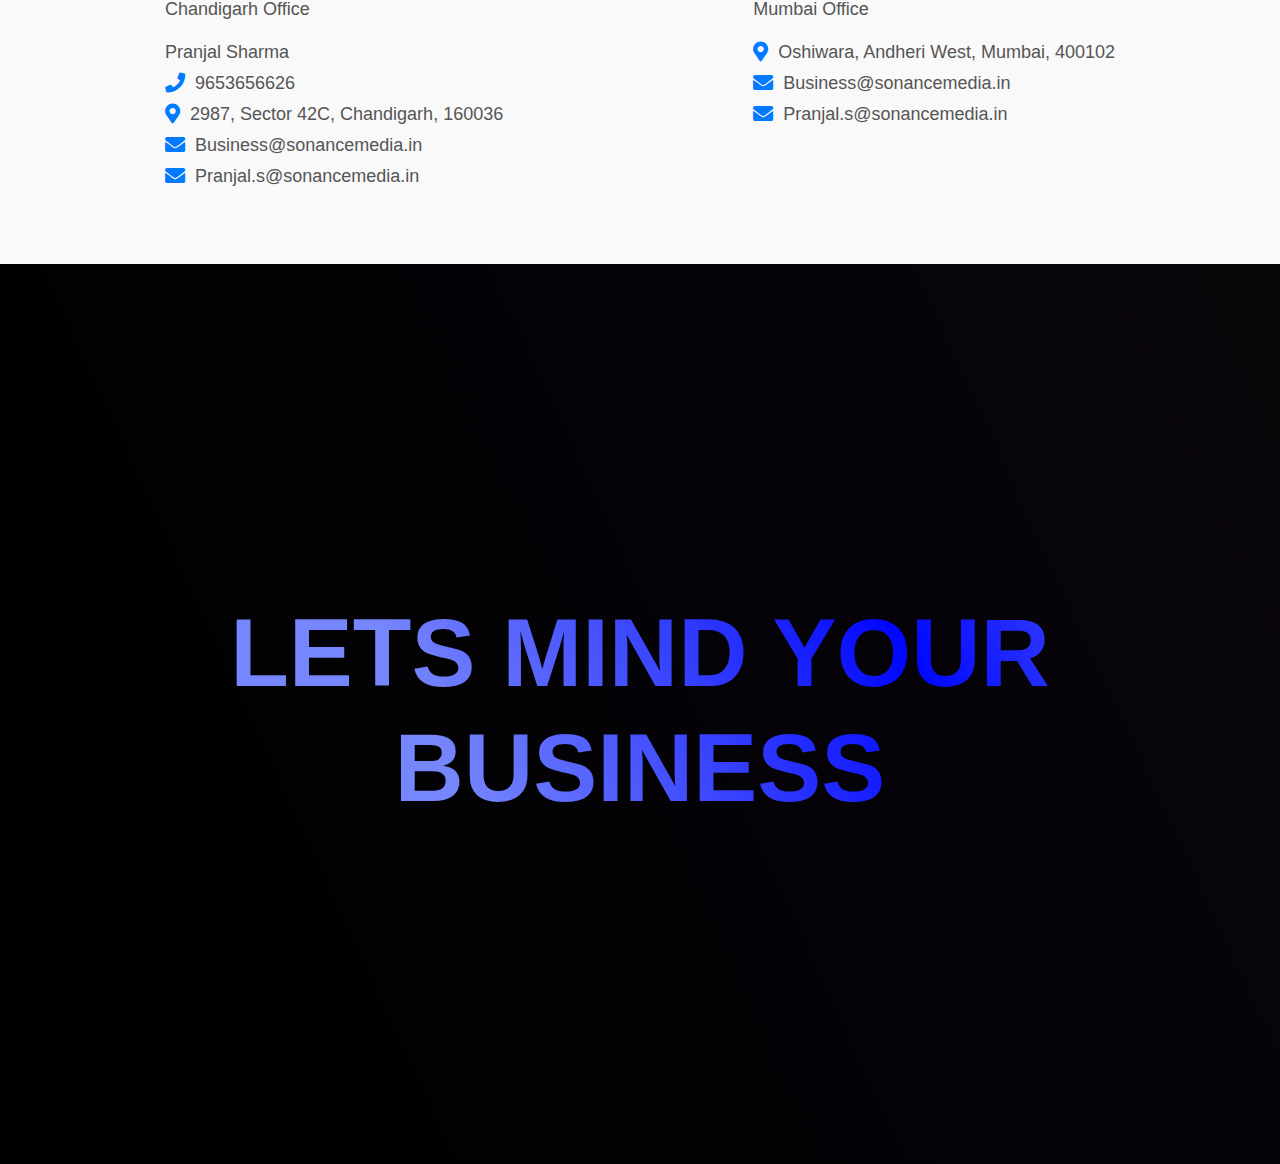
==== commit ff55f019: "logo name change" ====
--- a/index.html
+++ b/index.html
@@ -48,9 +48,9 @@
         <nav class="navbar navbar-expand-lg custom_nav-container ">
           <a class="navbar-brand" href="index.html">
             <img src="images/sonance-logo.png" alt="">
-            <!-- <span>
-              Sonance Production
-            </span> -->
+            <span>
+              Sonance Media
+            </span>
           </a>
           <button class="navbar-toggler" type="button" data-toggle="collapse" data-target="#navbarSupportedContent" aria-controls="navbarSupportedContent" aria-expanded="false" aria-label="Toggle navigation">
             <span class="s-1"> </span>
@@ -82,45 +82,7 @@
         </nav>
       </div>
     </header>
-    <!-- end header section -->
-    <!-- <section class="layout_padding-bottom">
-      <div class="container-fluid">
-        <div class="row">
-          <div class="col-lg-6 left-section d-flex align-items-center banner-left">
-            <div class="detail-box-banner">
-              <div class="heading_container">
-                <h2>
-                  About Us
-                </h2>
-                <img src="images/plug.png" alt="">
-              </div>
-              <p>
-                Lorem ipsum dolor sit amet, consectetur adipiscing elit, sed do
-                eiusmod tempor incididunt ut labore et dolore magna aliqua. Ut
-                enim ad minim veniam, quis nostrud exercitation ullamco laboris
-                nisi ut aliquip ex ea commodo consequat. Duis aute irure dolor
-                in reprehenderit in voluptate velit
-              </p>
-              <a href="">
-                Read More
-              </a>
-            </div>
-          </div>
-          <div class="col-md-6">
-            <div class="img_container">
-              <div class="img-box b1">
-                <img src="images/about-img1.jpg" alt="" />
-              </div>
-              <div class="img-box b2">
-                <img src="images/about-img2.jpg" alt="" />
-              </div>
-            </div>
-  
-          </div>
-  
-        </div>
-      </div>
-    </section> -->
+    
     <!-- slider section -->
     <section class="slider_section" id="banner">
       <div class="container-fluid" >
@@ -362,37 +324,7 @@
     </div>
 </section>
 
-  <!-- <section class="media-expertise" >
-    <h2>PAID MEDIA CHANNEL EXPERTISE</h2>
-    <div class="icons-container">
-      <div class="icon-box">
-        <div class="icon-box-inner">
-          <img src="images/google-drive.png" class="floating-icon" alt="Icon 1">
-        </div>
-        <div class="icon-box-inner">
-          <img src="images/video (1).png" class="floating-icon" alt="Icon 2">
-        </div>
-        <div class="icon-box-inner">
-          <img src="images/instagram.png" class="floating-icon" alt="Icon 3">
-        </div>
-        <div class="icon-box-inner">
-          <img src="images/social.png" class="floating-icon" alt="Icon 4">
-        </div>
-        <div class="icon-box-inner">
-          <img src="images/play.png" class="floating-icon" alt="Icon 5">
-        </div>
-        <div class="icon-box-inner">
-          <img src="images/facebook.png" class="floating-icon" alt="Icon 6">
-        </div>
-        <div class="icon-box-inner">
-          <img src="images/linkedin.png" class="floating-icon" alt="Icon 7">
-        </div>
-    </div>
-</section> -->
-  <!-- end paid media section -->
-   
-
-<!-- TEST -->
+  
  <div class="placements-head" id="case">
   <h2>
     RUN VIDEO / BANNER / AUDIO ADS 
@@ -517,48 +449,7 @@
 
   <!-- blog section -->
 
-  <!-- <section class="blog_section layout_padding">
-    <div class="container">
-      <div class="heading_container">
-        <h2>
-          Blog
-        </h2>
-        <img src="images/plug.png" alt="">
-      </div>
-      <div class="row">
-        <div class="col-md-6">
-          <div class="box">
-            <div class="img-box">
-              <img src="images/blog1.jpg" alt="">
-            </div>
-            <div class="detail-box">
-              <h5>
-                Blog Title Goes Here
-              </h5>
-              <p>
-                There are many variations of passages of Lorem Ipsum available, but the majority have suffered alteration in some form, by injected humour, or randomised
-              </p>
-            </div>
-          </div>
-        </div>
-        <div class="col-md-6">
-          <div class="box">
-            <div class="img-box">
-              <img src="images/blog2.jpg" alt="">
-            </div>
-            <div class="detail-box">
-              <h5>
-                Blog Title Goes Here
-              </h5>
-              <p>
-                There are many variations of passages of Lorem Ipsum available, but the majority have suffered alteration in some form, by injected humour, or randomised
-              </p>
-            </div>
-          </div>
-        </div>
-      </div>
-    </div>
-  </section> -->
+  
 
   <!-- end blog section -->
 
@@ -622,92 +513,11 @@
       <a href="#" class="social-icon"><i class="fab fa-linkedin-in"></i></a>
     </div> -->
   </div>
-  
-  <!-- contact section -->
-
-  <!-- <section class="contact_section layout_padding">
-    <div class="container ">
-      <div class="heading_container">
-        <h2>
-          Contact Us
-        </h2>
-      </div>
-    </div>
-    <div class="container">
-      <div class="row">
-        <div class="col-md-6">
-            <div>
-              <input type="text" placeholder="Name" />
-            </div>
-            <div>
-              <input type="email" placeholder="Email" />
-            </div>
-            <div>
-              <input type="text" placeholder="Phone Number" />
-            </div>
-            <div>
-              <input type="text" class="message-box" placeholder="Message" />
-            </div>
-            <div class="d-flex ">
-              <button>
-                SEND
-              </button>
-            </div>
-        </div>
-        <div class="col-md-6">
-          <div class="map_container">
-            <div class="map-responsive">
-              <iframe src="https://www.google.com/maps/embed/v1/place?key=AIzaSyA0s1a7phLN0iaD6-UE7m4qP-z21pH0eSc&q=Eiffel+Tower+Paris+France" width="600" height="300" frameborder="0" style="border:0; width: 100%; height:100%" allowfullscreen></iframe>
-            </div>
-          </div>
-        </div>
-      </div>
-    </div>
-  </section> -->
-
-  <!-- end contact section -->
-
-
-  <!-- info section -->
-
-  <!-- <section class="info_section layout_padding">
-    <div class="container">
-      
-        <div class="row">
-          <h1>LETS MIND YOUR BUSINESS</h1>
-          </div>
-      </div>
-
-    </div>
-  </section> -->
-
-  <!-- end info section -->
-
-  <!-- footer section -->
-  <!-- <footer class="container-fluid footer_section">
-    <div class="container">
-      <div class="row">
-        <div class="col-lg-7 col-md-9 mx-auto">
-          <p>
-            &copy; 2019 All Rights Reserved By
-            <a href="https://html.design/">Free Html Templates</a>
-          </p>
-        </div>
-      </div>
-    </div>
-  </footer> -->
-  <!-- footer section -->
+
  <section class="footer-header">
   <h1>LETS MIND YOUR BUSINESS</h1>  
   </section>
-<!--   
-<footer>
-  <div>
-    <span>
-       WB
-    </span>
-   </div>
-</footer> -->
+
 
   <script src="js/jquery-3.4.1.min.js"></script>
   <script src="js/bootstrap.js"></script>
--- a/css/style.css
+++ b/css/style.css
@@ -94,7 +94,7 @@
 }
 
 .custom_nav-container  {
-  height: 80px;
+  height: 95px;
 }
 
 
@@ -179,12 +179,12 @@
 
 .navbar-brand img {
   margin-right: 5px;
-  width: 55px;
+  width: 65px;
 }
 
 .navbar-brand span {
-  font-size: 22px;
-  font-weight: 700;
+  font-size: 17px;
+  font-weight: 600;
   color: #049ce3;
 }
 
@@ -483,8 +483,6 @@
 }
 
 .about_section .img_container .img-box {
-  /* border: 5px solid #7b57b2;
-  border-radius: 100%; */
   overflow: hidden;
 }
 
@@ -494,8 +492,6 @@
 
 .about_section .img_container .img-box.b2 {
   width: 100%;
-  margin-left: auto;
-  /* margin-top: -17%; */
 }
 
 .about_section .img_container .img-box img {
@@ -818,6 +814,7 @@
 .icon-box img {
   width: 60px; /* Adjust size of icons */
 }
+
 
 /* Positioning each icon around the circle */
 .icon-box:nth-child(1) {
--- a/css/responsive.css
+++ b/css/responsive.css
@@ -63,9 +63,9 @@
     flex-basis: 48%;
   }
 
-  .about_section .img_container .img-box.b2 {
+  /* .about_section .img_container .img-box.b2 {
     margin-top: -5%;
-  }
+  } */
 
 }
 
@@ -118,7 +118,7 @@
   }
 
   .about_section .img_container .img-box.b2 {
-    width: 55%;
+    width: 100%;
   }
 
   .info_section .info_form form {
